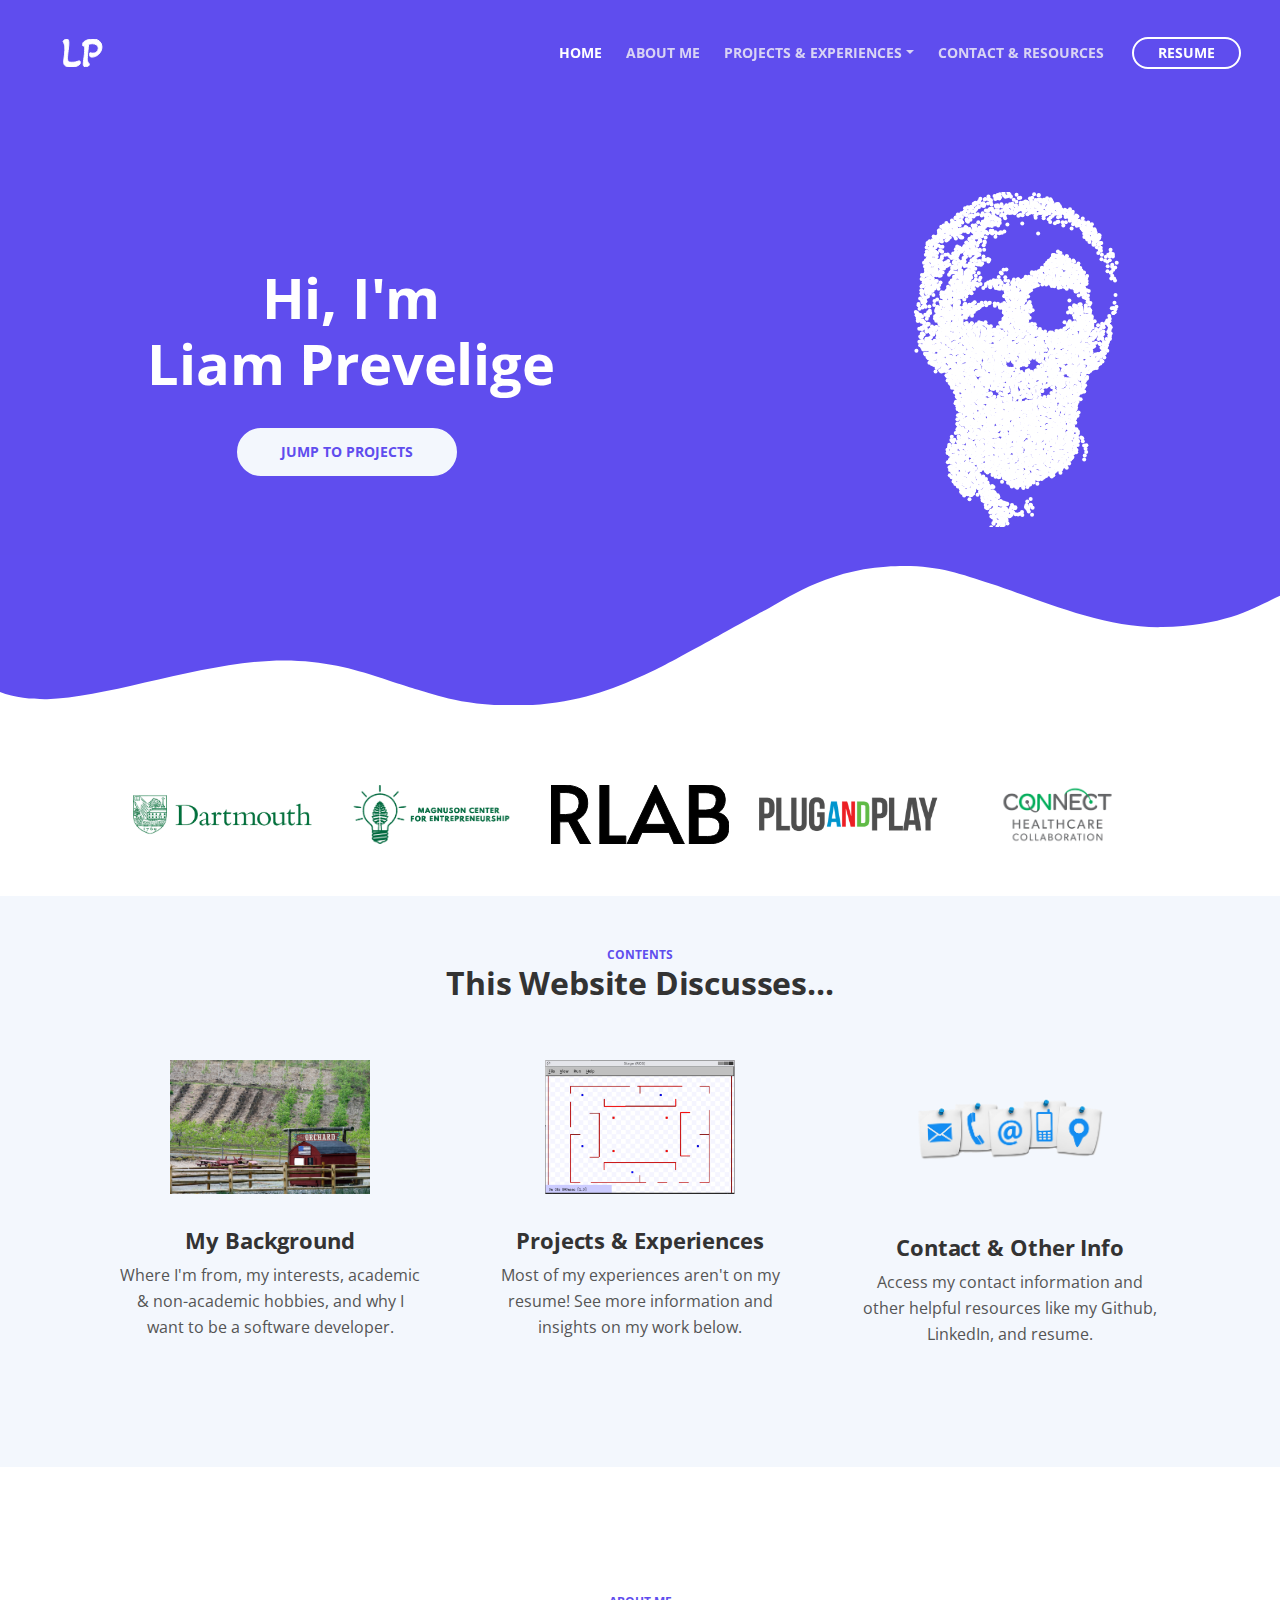
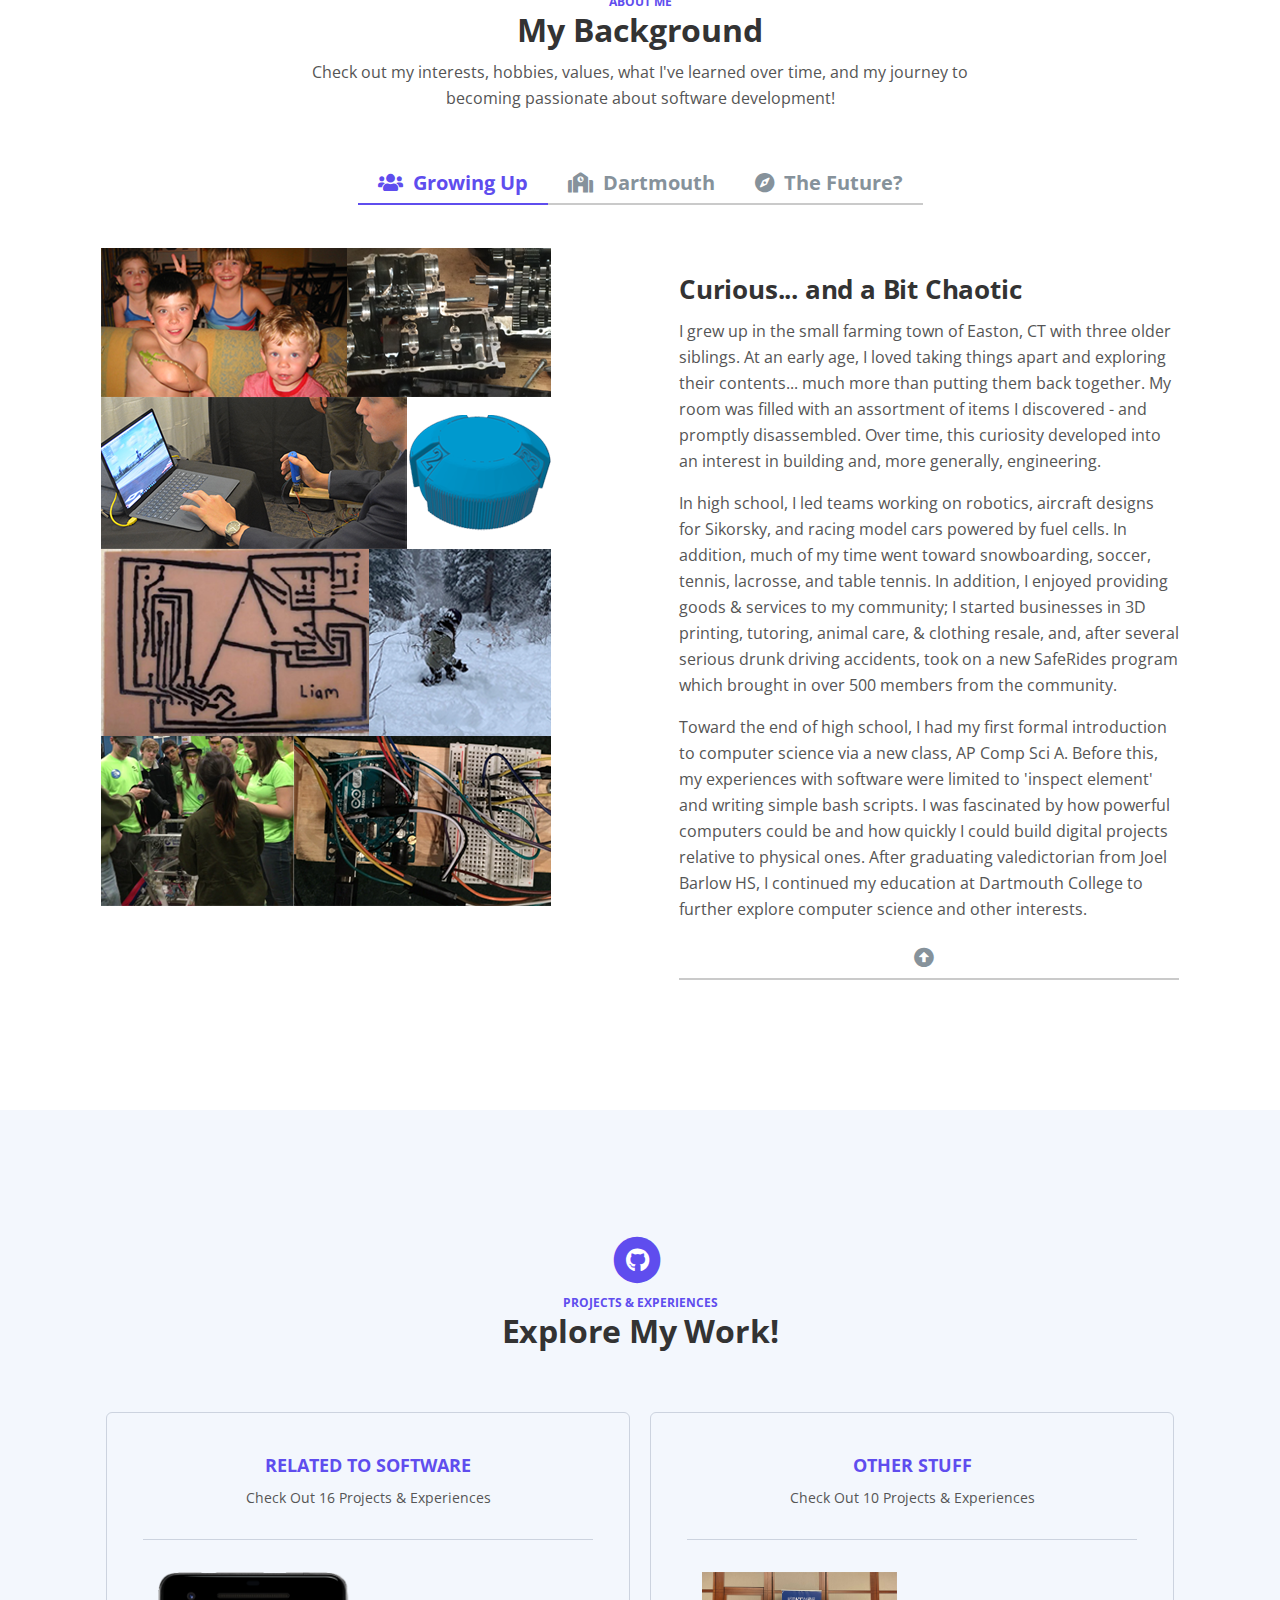
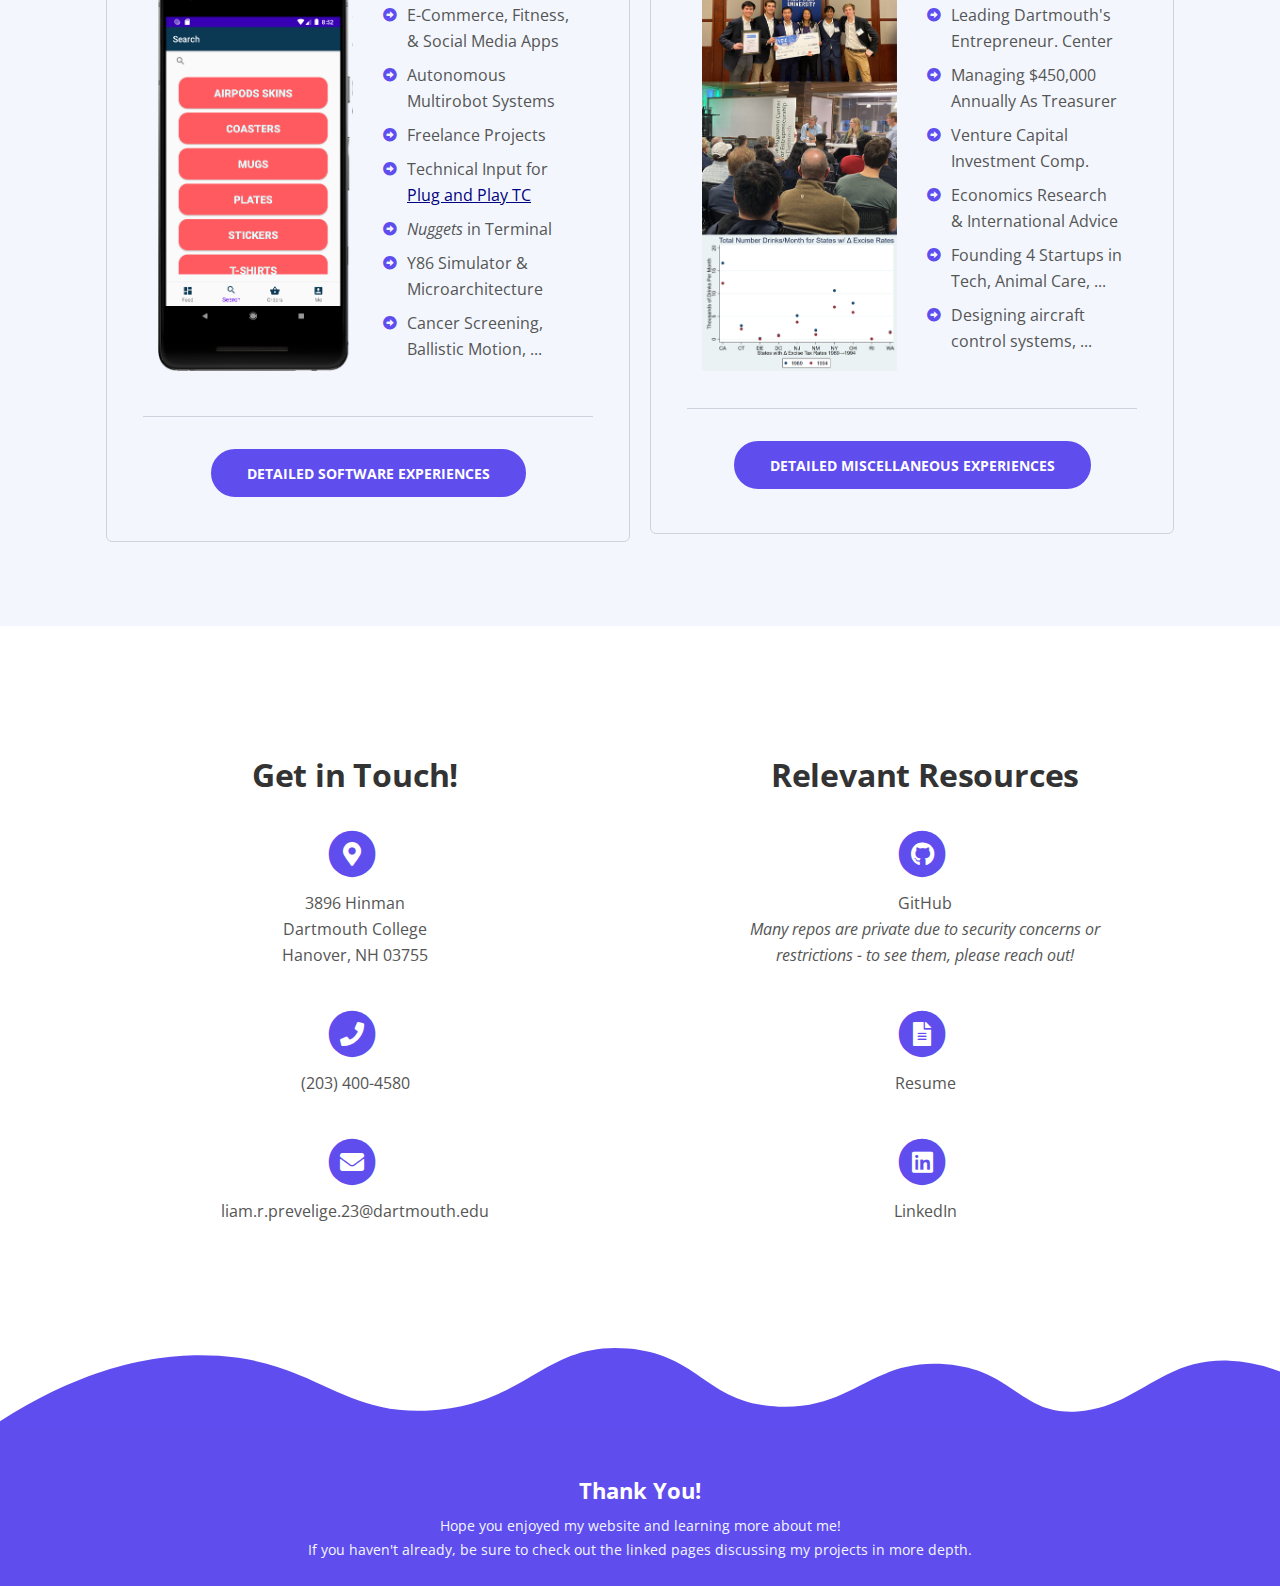
==== index.html @ d33fcc04 "software page updates" ====
<!DOCTYPE html>
<html lang="en">

<head>
    <meta charset="utf-8">
    <meta name="viewport" content="width=device-width, initial-scale=1, shrink-to-fit=no">

    <!-- SEO Meta Tags -->
    <meta name="description" content="Learn about Liam Prevelige's background, projects, and ways to get in touch!">
    <meta name="author" content="Liam Prevelige">

    <!-- OG Meta Tags to improve the way the post looks when you share the page on LinkedIn, Facebook, Google+ -->
    <meta property="og:site_name" content="Liam Prevelige" /> <!-- website name -->
    <meta property="og:site" content="www.liamprevelige.com" /> <!-- website link -->
    <meta property="og:title" content="Liam Prevelige - Personal Website" />
    <!-- title shown in the actual shared post -->
    <meta property="og:description"
        content="Learn about Liam Prevelige's background, projects, and ways to get in touch!" />
    <!-- description shown in the actual shared post -->
    <meta property="og:image" content="https://liam-prevelige.github.io/personal-website/images/headshot.jpg" />
    <!-- image link, make sure it's jpg -->
    <meta property="og:url" content="www.liamprevelige.com" /> <!-- where do you want your post to link to -->
    <meta property="og:type" content="article" />

    <!-- Website Title -->
    <title>Liam Prevelige</title>

    <!-- Styles -->
    <link href="https://fonts.googleapis.com/css?family=Open+Sans:400,400i,700&display=swap&subset=latin-ext"
        rel="stylesheet">
    <link href="css/bootstrap.css" rel="stylesheet">
    <link href="css/fontawesome-all.css" rel="stylesheet">
    <link href="css/swiper.css" rel="stylesheet">
    <link href="css/magnific-popup.css" rel="stylesheet">
    <link href="css/styles.css" rel="stylesheet">

    <!-- Icon  -->
    <link rel="icon" href="images/icon.png">
</head>

<body data-spy="scroll" data-target=".fixed-top">

    <!-- Preloader -->
    <div class="spinner-wrapper">
        <div class="spinner">
            <div class="bounce1"></div>
            <div class="bounce2"></div>
            <div class="bounce3"></div>
        </div>
    </div>
    <!-- end of preloader -->


    <!-- Navigation -->
    <nav class="navbar navbar-expand-lg navbar-dark navbar-custom fixed-top">
        <div class="container">

            <!-- Text Logo - Use this if you don't have a graphic logo -->
            <!-- <a class="navbar-brand logo-text page-scroll" href="index.html">Tivo</a> -->

            <!-- Image Logo -->
            <a class="navbar-brand logo-image" href="index.html"><img src="images/lp-logo.svg" alt="alternative"></a>

            <!-- Mobile Menu Toggle Button -->
            <button class="navbar-toggler" type="button" data-toggle="collapse" data-target="#navbarsExampleDefault"
                aria-controls="navbarsExampleDefault" aria-expanded="false" aria-label="Toggle navigation">
                <span class="navbar-toggler-awesome fas fa-bars"></span>
                <span class="navbar-toggler-awesome fas fa-times"></span>
            </button>
            <!-- end of mobile menu toggle button -->

            <div class="collapse navbar-collapse" id="navbarsExampleDefault">
                <ul class="navbar-nav ml-auto">
                    <li class="nav-item">
                        <a class="nav-link page-scroll" href="#header">HOME <span class="sr-only">(current)</span></a>
                    </li>
                    <li class="nav-item">
                        <a class="nav-link page-scroll" href="#about">ABOUT ME</a>
                    </li>
                    <!-- <li class="nav-item">
                        <a class="nav-link page-scroll" href="#contact">PROJECTS</a>
                    </li> -->

                    <!-- Dropdown Menu -->
                    <li class="nav-item dropdown">
                        <a class="nav-link dropdown-toggle page-scroll" href="#experiences" id="navbarDropdown"
                            role="button" aria-haspopup="true" aria-expanded="false">PROJECTS & EXPERIENCES</a>
                        <div class="dropdown-menu" aria-labelledby="navbarDropdown">
                            <a class="dropdown-item" href="software-work.html"><span
                                    class="item-text">SOFTWARE</span></a>
                            <div class="dropdown-items-divide-hr"></div>
                            <a class="dropdown-item" href="miscellaneous-work.html"><span
                                    class="item-text">MISCELLANEOUS</span></a>
                        </div>
                    </li>
                    <!-- end of dropdown menu -->

                    <li class="nav-item">
                        <a class="nav-link page-scroll" href="#contact">CONTACT & RESOURCES</a>
                    </li>
                </ul>
                <span class="nav-item">
                    <a class="btn-outline-sm" href="files/Prevelige-Liam-Resume-Dec-2021.pdf"
                        download="Prevelige-Liam-Resume">RESUME</a>
                </span>
            </div>
        </div> <!-- end of container -->
    </nav> <!-- end of navbar -->
    <!-- end of navigation -->


    <!-- Header -->
    <header id="header" class="header">
        <div class="header-content">
            <div class="container">
                <div class="row">
                    <div class="col-lg-6 col-xl-6">
                        <div class="text-container">
                            <h1>Hi, I'm <br>Liam Prevelige</h1>
                            <p class="p-large"></p>
                            <a class="btn-solid-lg page-scroll" href="#experiences">JUMP TO PROJECTS</a>
                        </div> <!-- end of text-container -->
                    </div> <!-- end of col -->
                    <div class="col-lg-6 col-xl-6">
                        <div class="image-container">
                            <div class="img-wrapper">
                                <div id="wrapper" class="fade-in">
                                    <div id="particle-image" data-params-src="js/params.json"></div>
                                    <div class="row ml-0 mr-0 align-items-start justify-content-start text-start"
                                        id="header-content"></div>
                                    <div class="col-auto"></div>
                                </div>
                                <!-- <img class="img-fluid" src="/web/assets/img/Logo.png" alt="alternative"> -->
                            </div> <!-- end of img-wrapper -->
                        </div> <!-- end of image-container -->
                    </div> <!-- end of col -->
                </div> <!-- end of row -->
            </div> <!-- end of container -->
        </div> <!-- end of header-content -->
    </header> <!-- end of header -->
    <svg class="header-frame" data-name="Layer 1" xmlns="http://www.w3.org/2000/svg" preserveAspectRatio="none"
        viewBox="0 0 1920 310">
        <defs>
            <style>
                .cls-1 {
                    fill: #5f4def;
                }
            </style>
        </defs>
        <title>header-frame</title>
        <path class="cls-1"
            d="M0,283.054c22.75,12.98,53.1,15.2,70.635,14.808,92.115-2.077,238.3-79.9,354.895-79.938,59.97-.019,106.17,18.059,141.58,34,47.778,21.511,47.778,21.511,90,38.938,28.418,11.731,85.344,26.169,152.992,17.971,68.127-8.255,115.933-34.963,166.492-67.393,37.467-24.032,148.6-112.008,171.753-127.963,27.951-19.26,87.771-81.155,180.71-89.341,72.016-6.343,105.479,12.388,157.434,35.467,69.73,30.976,168.93,92.28,256.514,89.405,100.992-3.315,140.276-41.7,177-64.9V0.24H0V283.054Z" />
    </svg>
    <!-- end of header -->


    <!-- Companies & Organizations -->
    <div class="slider-1">
        <div class="container">

            <div class="row">
                <div class="col-lg-12">

                    <!-- Image Slider -->
                    <div class="slider-container">
                        <div class="swiper-container image-slider">
                            <div class="swiper-wrapper">
                                <div class="swiper-slide">
                                    <img class="img-fluid" src="images/dartmouth-logo.png" alt="alternative">
                                </div>
                                <div class="swiper-slide">
                                    <img class="img-fluid" src="images/edited-magnuson-logo.png" alt="alternative">
                                </div>
                                <div class="swiper-slide">
                                    <img class="img-fluid" src="images/RLAB.svg" alt="alternative">
                                </div>
                                <div class="swiper-slide">
                                    <img class="img-fluid" src="images/plug-and-play.png" alt="alternative">
                                </div>
                                <div class="swiper-slide">
                                    <img class="img-fluid" src="images/connect-healthcare.png" alt="alternative">
                                </div>
                                <div class="swiper-slide">
                                    <img class="img-fluid" src="images/pitch.png" alt="alternative">
                                </div>
                                <div class="swiper-slide">
                                    <img class="img-fluid" src="images/vcic.png" alt="alternative">
                                </div>
                                <div class="swiper-slide">
                                    <img class="img-fluid" src="images/dartmouthden.png" alt="alternative">
                                </div>
                                <div class="swiper-slide">
                                    <img class="img-fluid" src="images/xre.jpg" alt="alternative">
                                </div>
                            </div> <!-- end of swiper-wrapper -->
                        </div> <!-- end of swiper container -->
                    </div> <!-- end of slider-container -->
                    <!-- end of image slider -->

                </div> <!-- end of col -->
            </div> <!-- end of row -->
        </div> <!-- end of container -->

    </div> <!-- end of slider-1 -->
    <!-- end of customers -->


    <!-- Description -->
    <div class="cards-1">
        <div class="container">
            <div class="row">
                <div class="col-lg-12">
                    <div class="above-heading">CONTENTS</div>
                    <h2 class="h2-heading">This Website Discusses...</h2>
                </div> <!-- end of col -->
            </div> <!-- end of row -->
            <div class="row">
                <div class="col-lg-12">

                    <!-- Card -->
                    <div class="card">
                        <div class="card-image">
                            <img class="img-fluid" src="images/easton.jpg" alt="alternative">
                        </div>
                        <div class="card-body">
                            <h4 class="card-title">My Background</h4>
                            <p>Where I'm from, my interests, academic & non-academic hobbies, and why I want to be a
                                software developer.</p>
                        </div>
                    </div>
                    <!-- end of card -->

                    <!-- Card -->
                    <div class="card">
                        <div class="card-image">
                            <img class="img-fluid" src="images/robotics.png" alt="alternative">
                        </div>
                        <div class="card-body">
                            <h4 class="card-title">Projects & Experiences</h4>
                            <p>Most of my experiences aren't on my resume! See more information and insights on my work below.
                            </p>
                        </div>
                    </div>
                    <!-- end of card -->

                    <!-- Card -->
                    <div class="card">
                        <div class="card-image">
                            <img class="img-fluid" src="images/contact.png" alt="alternative">
                        </div>
                        <div class="card-body">
                            <h4 class="card-title">Contact & Other Info</h4>
                            <p>Access my contact information and other helpful resources like my Github, LinkedIn, and
                                resume.</p>
                        </div>
                    </div>
                    <!-- end of card -->

                </div> <!-- end of col -->
            </div> <!-- end of row -->
        </div> <!-- end of container -->
    </div> <!-- end of cards-1 -->
    <!-- end of description -->


    <!-- about -->
    <div id="about" class="tabs">
        <div class="container">
            <div class="row">
                <div class="col-lg-12">
                    <div class="above-heading">ABOUT ME</div>
                    <h2 class="h2-heading">My Background</h2>
                    <p class="p-heading">Check out my interests, hobbies, values, what I've learned over time, and my
                        journey to becoming passionate about software development!</p>
                </div> <!-- end of col -->
            </div> <!-- end of row -->
            <div class="row">
                <div class="col-lg-12">
                    <!-- Tabs Links -->
                    <ul class="nav nav-tabs" id="argoTabs" role="tablist">
                        <li class="nav-item">
                            <a class="nav-link active" id="nav-tab-1" data-toggle="tab" href="#tab-1" role="tab"
                                aria-controls="tab-1" aria-selected="true"><i class="fas fa-users"></i>Growing Up</a>
                        </li>
                        <li class="nav-item">
                            <a class="nav-link" id="nav-tab-2" data-toggle="tab" href="#tab-2" role="tab"
                                aria-controls="tab-2" aria-selected="false"><i class="fas fa-school"></i>Dartmouth</a>
                        </li>
                        <li class="nav-item">
                            <a class="nav-link" id="nav-tab-3" data-toggle="tab" href="#tab-3" role="tab"
                                aria-controls="tab-3" aria-selected="false"><i class="fas fa-compass"></i>The
                                Future?</a>
                        </li>
                    </ul>
                    <!-- end of tabs links -->

                    <!-- Tabs Content -->
                    <div class="tab-content" id="argoTabsContent">

                        <!-- Tab -->
                        <div class="tab-pane fade show active" id="tab-1" role="tabpanel" aria-labelledby="tab-1">
                            <div class="row">
                                <div class="col-lg-6">
                                    <div class="image-container">
                                        <img class="img-fluid" src="images/growing-up.png" alt="alternative">
                                    </div> <!-- end of image-container -->
                                </div> <!-- end of col -->
                                <div class="col-lg-6">
                                    <div class="text-container">
                                        <h3>Curious... and a Bit Chaotic</h3>
                                        <p>I grew up in the small farming town of Easton, CT with three older siblings.
                                            At an early age, I loved taking things apart and exploring their contents... much more than
                                            putting them back together. My room was filled with an assortment of items I discovered - and
                                            promptly disassembled. Over time, this curiosity developed into an interest in
                                            building and, more generally, engineering.
                                        </p>
                                        <p>
                                            In high school, I led teams working on robotics, aircraft designs for Sikorsky, and
                                            racing model cars powered by fuel cells. In addition, much of my time went toward snowboarding, soccer, tennis, lacrosse, and table tennis. 
                                            In addition, I enjoyed providing goods & services to my community; 
                                            I started businesses in 3D printing, tutoring, animal care, & clothing resale, and, after several serious drunk driving accidents,
                                            took on a new SafeRides program which brought in over 500 members from the community.  
                                        </p>
                                        <p>
                                            Toward the end of high school, I had my first formal introduction to computer science
                                            via a new class, AP Comp Sci A. Before this, my experiences with software were
                                            limited to 'inspect element' and writing simple bash scripts. I was fascinated by how powerful computers
                                            could be and how quickly I could build digital projects relative to physical ones. After graduating
                                            valedictorian from Joel Barlow HS, I continued my education at Dartmouth College
                                            to further explore computer science and other interests.
                                        </p>
                                        <a class="nav-link page-scroll" href="#about">
                                            <i class="fas fa-arrow-alt-circle-up"></i>
                                        </a>
                                    </div> <!-- end of text-container -->
                                </div> <!-- end of col -->
                            </div> <!-- end of row -->
                        </div> <!-- end of tab-pane -->
                        <!-- end of tab -->
                        
                        <!-- Tab -->
                        <div class="tab-pane fade" id="tab-2" role="tabpanel" aria-labelledby="tab-2">
                            <div class="row">
                                <div class="col-lg-6">
                                    <div class="image-container">
                                        <img class="img-fluid" src="images/dartmouth.png" alt="alternative">
                                    </div> <!-- end of image-container -->
                                </div> <!-- end of col -->
                                <div class="col-lg-6">
                                    <div class="text-container">
                                        <h3>Tech, Entrepreneurship, & Cool People</h3>
                                        <p>
                                            Following high school, I decided to continue exploring my interests in
                                            the intersection of software and business with a double major 
                                            in computer science and economics at Dartmouth College. Now, in December of 2021, 
                                            I'm a junior at Dartmouth graduating in 2023. I have completed my 
                                            graduation requirements for both majors by overloading on courses, with the exception of the senior 
                                            culminating experiences, but continue to explore these studies by taking additional
                                            courses I find interesting.
                                        </p>
                                        <p>
                                            Early on in my Dartmouth career, I got involved in a number of clubs and organizations that
                                            helped to formalize knowledge in areas I was passionate about while growing up. Now, I serve 
                                            as the chair of the student leadership board for the Magnuson Center for Entrepreneurship - 
                                            Dartmouth's hub of entrepreneurial programming. I also conduct research on multirobot systems, 
                                            provide investment advice for the world's largest startup accelerator by applying knowledge 
                                            from my studies, complete freelance work through a small business with friends, and work with 
                                            a number of other clubs, organizations, and personal projects on the side. To see more detailed 
                                            information about my work, check out the 'Projects & Experiences' section below!
                                        </p>
                                        <p>
                                            I'm very thankful for the opportunities I've received to meet incredible, passionate people in 
                                            software development and other industries - including the president of Y-Combinator, the CEO of 
                                            Nike, leaders in startups and big tech alike, and my talented peers. My excitement for software 
                                            development has grown exponentially over time and I hope to expand on this passion in the future 
                                            in a company that cares about its customers, technology, and creating a challenging, collaborative, 
                                            and rewarding environment for its employees.
                                        </p>
                                        <a class="nav-link page-scroll" href="#about">
                                            <i class="fas fa-arrow-alt-circle-up"></i>
                                        </a>
                                    </div> <!-- end of text-container -->
                                </div> <!-- end of col -->
                            </div> <!-- end of row -->
                        </div> <!-- end of tab-pane -->
                        <!-- end of tab -->

                        <!-- Tab -->
                        <div class="tab-pane fade" id="tab-3" role="tabpanel" aria-labelledby="tab-3">
                            <div class="row">
                                <div class="col-lg-6">
                                    <div class="image-container">
                                        <img class="img-fluid" src="images/loading-future.gif" alt="alternative">
                                    </div> <!-- end of image-container -->
                                </div> <!-- end of col -->
                                <div class="col-lg-6">
                                    <div class="text-container">
                                        <h3>Goals & Promises</h3>
                                        <p>
                                            One thing that has become clear over time is that any specific predictions 
                                            for the future will probably be wrong. Instead, I'll focus more generally on 
                                            what I want in the years ahead.
                                        </p>
                                        <p>
                                            For starters, I want to be a software developer so I can continue creating and 
                                            exploring my interests in the digital world. I want to work for a company 
                                            where I can impact the lives of many people - whether that be fellow employees 
                                            or the end consumer. I want to work at a company where the people around me 
                                            are passionate about what they do and drive me to be a better version of myself.
                                            I want to be rewarded for hard work and quality output. Finally, I want to be 
                                            somewhere that makes me curious, feel challenged, and allows me to explore my interests
                                            both inside and outside of work.
                                        </p>
                                        <p>
                                            Of course, this is a lot to ask for and there are promises I should keep on my end. 
                                            I'd like my future self to prioritize being adaptable, perseverant, focused, and a 
                                            team player. I enjoy being a leader and I work well under pressure, so I promise to step 
                                            up and take a leadership role at the right opportunities. Finally, I promise to try and bring a 
                                            new perspective to familiar environments while looking for ways to better myself inside and 
                                            outside of work. 
                                        </p>
                                        <a class="nav-link page-scroll" href="#about">
                                            <i class="fas fa-arrow-alt-circle-up"></i>
                                        </a>
                                    </div> <!-- end of text-container -->
                                </div> <!-- end of col -->
                            </div> <!-- end of row -->
                        </div> <!-- end of tab-pane -->
                        <!-- end of tab -->

                    </div> <!-- end of tab content -->
                    <!-- end of tabs content -->

                </div> <!-- end of col -->
            </div> <!-- end of row -->
        </div> <!-- end of container -->
        
    </div> <!-- end of tabs -->
    <!-- end of about -->
    

    <!-- Experiences -->
    <div id="experiences" class="cards-2">
        <div class="container">
            <div class="row">
                <div class="col-lg-12">
                    <div class="form">
                        <div class="container">
                            <div class="row">
                                <div class="col-lg-12">
                                    <div class="icon-container">
                                        <span class="fa-stack">
                                            <a href="https://github.com/liam-prevelige">
                                                <i class="fas fa-circle fa-stack-2x"></i>
                                                <i class="fab fa-github fa-stack-1x"></i>
                                            </a>
                                        </span>
                                    </div>
                                </div>
                            </div>
                        </div>
                    </div>
                    <div class="above-heading">PROJECTS & EXPERIENCES</div>
                    <h2 class="h2-heading">Explore My Work!</h2>

                </div> <!-- end of col -->
            </div> <!-- end of row -->
            <div class="row">
                <div class="col-lg-12">

                    <!-- Card-->
                    <div class="card">
                        <div class="card-body">
                            <div class="card-title">RELATED TO SOFTWARE</div>
                            <div class="frequency">Check Out 16 Projects & Experiences</div>
                            <div class="divider"></div>

                            <div class="container">
                                <div class="row">
                                    <div class="col-lg-6">
                                        <div class="image-container">
                                            <img class="img-fluid" src="images/presell-search.png" alt="alternative">
                                        </div> <!-- end of image-container -->
                                    </div> <!-- end of col -->
                                    <div class="col-lg-6">
                                        <!-- Listed software projects -->
                                        <ul class="list-unstyled li-space-lg">
                                            <li class="media">
                                                <i class="fas fa-arrow-alt-circle-right"></i>
                                                <div class="media-body">E-Commerce, Fitness, & Social Media Apps</div>
                                            </li>
                                            <li class="media">
                                                <i class="fas fa-arrow-alt-circle-right"></i>
                                                <div class="media-body">Autonomous Multirobot Systems</div>
                                            </li>
                                            <li class="media">
                                                <i class="fas fa-arrow-alt-circle-right"></i>
                                                <div class="media-body">Freelance Projects</div>
                                            </li>
                                            <li class="media">
                                                <i class="fas fa-arrow-alt-circle-right"></i>
                                                <div class="media-body">Technical Input for <a
                                                        href="https://www.plugandplaytechcenter.com/"
                                                        style="color:navy">Plug and Play TC</a></div>
                                            </li>
                                            <li class="media">
                                                <i class="fas fa-arrow-alt-circle-right"></i>
                                                <div class="media-body"><i>Nuggets</i> in Terminal</div>
                                            </li>
                                            <li class="media">
                                                <i class="fas fa-arrow-alt-circle-right"></i>
                                                <div class="media-body">Y86 Simulator & Microarchitecture</div>
                                            </li>
                                            <li class="media">
                                                <i class="fas fa-arrow-alt-circle-right"></i>
                                                <div class="media-body">Cancer Screening, Ballistic Motion, ...</div>
                                            </li>
                                        </ul>
                                    </div> <!-- end of col -->
                                </div> <!-- end of row -->
                            </div> <!-- end of container -->
                            <div class="divider"></div>
                            <div class="button-wrapper" >
                                <a class="btn-solid-reg page-scroll" href="software-work.html">DETAILED SOFTWARE EXPERIENCES</a>
                            </div>
                        </div>
                    </div> <!-- end of card -->
                    <!-- end of card -->

                    <!-- Card-->
                    <div class="card">
                        <div class="card-body">
                            <div class="card-title">OTHER STUFF</div>
                            <div class="frequency">Check Out 10 Projects & Experiences</div>
                            <div class="divider"></div>

                            <div class="container">
                                <div class="row">
                                    <div class="col-lg-6">
                                        <div class="image-container">
                                            <img class="img-fluid" src="images/miscellaneous-overview-image.png"
                                                alt="alternative">
                                        </div> <!-- end of image-container -->
                                    </div> <!-- end of col -->
                                    <div class="col-lg-6">
                                        <!-- Listed miscellaneous projects -->
                                        <ul class="list-unstyled li-space-lg">
                                            <li class="media">
                                                <i class="fas fa-arrow-alt-circle-right"></i>
                                                <div class="media-body">Leading Dartmouth's Entrepreneur. Center</div>
                                            </li>
                                            <li class="media">
                                                <i class="fas fa-arrow-alt-circle-right"></i>
                                                <div class="media-body">Managing $450,000 Annually As Treasurer</div>
                                            </li>
                                            <li class="media">
                                                <i class="fas fa-arrow-alt-circle-right"></i>
                                                <div class="media-body">Venture Capital Investment Comp.</div>
                                            </li>
                                            <li class="media">
                                                <i class="fas fa-arrow-alt-circle-right"></i>
                                                <div class="media-body">Economics Research & International Advice</div>
                                            </li>
                                            <li class="media">
                                                <i class="fas fa-arrow-alt-circle-right"></i>
                                                <div class="media-body">Founding 4 Startups in Tech, Animal Care, ...
                                                </div>
                                            </li>
                                            <li class="media">
                                                <i class="fas fa-arrow-alt-circle-right"></i>
                                                <div class="media-body">Designing aircraft control systems, ...</div>
                                            </li>
                                        </ul>
                                    </div> <!-- end of col -->
                                </div> <!-- end of row -->
                            </div> <!-- end of container-->
                            <div class="divider"></div>

                            <div class="button-wrapper">
                                <a class="btn-solid-reg page-scroll" href="miscellaneous-work.html">DETAILED
                                    MISCELLANEOUS EXPERIENCES</a>
                            </div>
                        </div>
                    </div> <!-- end of card -->
                    <!-- end of card -->
                </div> <!-- end of col -->
            </div> <!-- end of row -->
        </div> <!-- end of container -->
    </div> <!-- end of cards-2 -->
    <!-- end of experiences -->


    <!-- contact -->
    <div id="contact" class="basic-2">
        <div class="container">
            <div class="row">
                <div class="col-lg-6">
                    <div class="text-container">
                        <h2>Get in Touch!</h2>
                    </div>
                    &nbsp;
                    <div class="form">
                        <div class="icon-container">
                            <span class="fa-stack">
                                <a
                                    href="https://www.google.com/maps/place/Dartmouth+College/@43.7044406,-72.2908444,17z/data=!3m1!4b1!4m5!3m4!1s0x4cb4c9dd4f758911:0xbdb8574c4db908cc!8m2!3d43.7044406!4d-72.2886935">
                                    <i class="fas fa-circle fa-stack-2x"></i>
                                    <i class="fas fa-map-marker-alt fa-stack-1x"></i>
                                </a>
                            </span>
                        </div>
                    </div>
                    <div class="text-container">
                        <p>3896 Hinman<br>Dartmouth College<br>Hanover, NH 03755</p>
                    </div>
                    &nbsp;
                    <div class="form">
                        <div class="icon-container">
                            <span class="fa-stack">
                                <a onclick="copyPhoneNumber()">
                                    <i class="fas fa-circle fa-stack-2x"></i>
                                    <i class="fas fa-phone fa-stack-1x"></i>
                                </a>
                            </span>
                        </div>
                    </div>
                    <p id="phoneNumber">(203) 400-4580</p>
                    &nbsp;
                    <div class="form">
                        <div class="icon-container">
                            <span class="fa-stack">
                                <a onclick="copyEmailAddress()">
                                    <i class="fas fa-circle fa-stack-2x"></i>
                                    <i class="fas fa-envelope fa-stack-1x"></i>
                                </a>
                            </span>
                        </div>
                    </div>
                    <div class="text-container">
                        <p id="emailAddress">liam.r.prevelige.23@dartmouth.edu</p>
                    </div>
                </div> <!-- end of col -->

                <div class="col-lg-6">
                    <div class="text-container">
                        <h2>Relevant Resources</h2>
                    </div>
                    &nbsp;
                    <div class="form">
                        <div class="icon-container">
                            <span class="fa-stack">
                                <a href="https://github.com/liam-prevelige">
                                    <i class="fas fa-circle fa-stack-2x"></i>
                                    <i class="fab fa-github fa-stack-1x"></i>
                                </a>
                            </span>
                        </div>
                    </div>
                    <p>GitHub<br><i>Many repos are private due to security concerns or restrictions - to see them,
                            please reach out!</i></p>
                    &nbsp;
                    <div class="form">
                        <div class="icon-container">
                            <span class="fa-stack">
                                <a href="files/Prevelige-Liam-Resume-Dec-2021.pdf" download="Prevelige-Liam-Resume">
                                    <i class="fas fa-circle fa-stack-2x"></i>
                                    <i class="fas fa-file-alt fa-stack-1x"></i>
                                </a>
                            </span>
                        </div>
                    </div>
                    <div class="text-container">
                        <p>Resume</p>
                    </div>
                    &nbsp;
                    <div class="form">
                        <div class="icon-container">
                            <span class="fa-stack">
                                <a href="https://www.linkedin.com/in/liam-prevelige/">
                                    <i class="fas fa-circle fa-stack-2x"></i>
                                    <i class="fab fa-linkedin fa-stack-1x"></i>
                                </a>
                            </span>
                        </div>
                    </div>
                    <div class="text-container">
                        <p>LinkedIn</p>
                    </div>

                </div> <!-- end of col -->

            </div> <!-- end of row -->
        </div> <!-- end of container -->
    </div> <!-- end of basic-1 -->
    <!-- end of contact -->



    <!-- Footer -->
    <svg class="footer-frame" data-name="Layer 2" xmlns="http://www.w3.org/2000/svg" preserveAspectRatio="none"
        viewBox="0 0 1920 79">
        <defs>
            <style>
                .cls-2 {
                    fill: #5f4def;
                }
            </style>
        </defs>
        <title>footer-frame</title>
        <path class="cls-2"
            d="M0,72.427C143,12.138,255.5,4.577,328.644,7.943c147.721,6.8,183.881,60.242,320.83,53.737,143-6.793,167.826-68.128,293-60.9,109.095,6.3,115.68,54.364,225.251,57.319,113.58,3.064,138.8-47.711,251.189-41.8,104.012,5.474,109.713,50.4,197.369,46.572,89.549-3.91,124.375-52.563,227.622-50.155A338.646,338.646,0,0,1,1920,23.467V79.75H0V72.427Z"
            transform="translate(0 -0.188)" />
    </svg>
    <div class="footer">
        <div class="col-lg-12">
            <h4>Thank You!</h4>
            <p class="p-small">Hope you enjoyed my website and learning more about me!<br>If you haven't already, be
                sure to check out the linked pages discussing my projects in more depth.</p>
        </div>

    </div> <!-- end of footer -->

    <!-- Scripts -->
    <script src="js/jquery.min.js"></script> <!-- jQuery for Bootstrap's JavaScript plugins -->
    <script src="js/popper.min.js"></script> <!-- Popper tooltip library for Bootstrap -->
    <script src="js/bootstrap.min.js"></script> <!-- Bootstrap framework -->
    <script src="js/jquery.easing.min.js"></script> <!-- jQuery Easing for smooth scrolling between anchors -->
    <script src="js/swiper.min.js"></script> <!-- Swiper for image and text sliders -->
    <script src="js/jquery.magnific-popup.js"></script> <!-- Magnific Popup for lightboxes -->
    <script src="js/validator.min.js"></script> <!-- Validator.js - Bootstrap plugin that validates forms -->
    <script src="js/scripts.js"></script> <!-- Custom scripts -->
    <script type="text/javascript" src="js/particle-image.min.js" defer></script>
</body>

</html>
---- css/styles.css ----
/* Template: Tivo - SaaS App HTML Landing Page Template
   Author: Inovatik
   Created: Sep 2019
   Description: Master CSS file
*/

/*****************************************
Table Of Contents:

01. General Styles
02. Preloader
03. Navigation
04. Header
05. Customers
06. Description
07. about
08. about Lightboxes
09. contact
10. Video
11. experiences
12. Testimonials
13. Newsletter
14. Footer
15. Copyright
16. Back To Top Button
17. Extra Pages
18. Sign Up and Log In Pages
19. Media Queries
******************************************/

/*****************************************
Colors:
- Backgrounds, buttons, bullets, icons - blue #5f4dee
- Backgrounds, light button, light body text - light gray #f3f7fd
- Headings text - black #333
- Body text - dark gray #555
******************************************/


/******************************/
/*     01. General Styles     */
/******************************/
body,
html {
    width: 100%;
	height: 100%;
}

body, p {
	color: #555; 
	font: 400 1rem/1.625rem "Open Sans", sans-serif;;
}

.p-large {
	font: 400 1.125rem/1.75rem "Open Sans", sans-serif;
}

.p-small {
	font: 400 0.875rem/1.5rem "Open Sans", sans-serif;
}

h1 {
	color: #333;
	font: 700 2.5rem/3.125rem "Open Sans", sans-serif;
	letter-spacing: -0.2px;
}

h2 {
	color: #333;
	font: 700 2rem/2.625rem "Open Sans", sans-serif;
	letter-spacing: -0.2px;
}

h3 {
	color: #333;
	font: 700 1.625rem/2.125rem "Open Sans", sans-serif;
	letter-spacing: -0.2px;
}

h4 {
	color: #333;
	font: 700 1.375rem/1.75rem "Open Sans", sans-serif;
	letter-spacing: -0.1px;
}

h5 {
	color: #333;
	font: 700 1.125rem/1.5rem "Open Sans", sans-serif;
	letter-spacing: -0.1px;
}

h6 {
	color: #333;
	font: 700 1rem/1.375rem "Open Sans", sans-serif;
	letter-spacing: -0.1px;
}

.above-heading {
	color: #5f4dee;
	font: 700 0.75rem/0.875rem "Open Sans", sans-serif;
	text-align: center;
}

.p-heading {
	margin-bottom: 3.25rem;
}

.testimonial-text {
	font: italic 400 1rem/1.625rem "Open Sans", sans-serif;
}

.testimonial-author {
	font: 700 1rem/1.625rem "Open Sans", sans-serif;
	letter-spacing: -0.1px;
}

.li-space-lg li {
	margin-bottom: 0.375rem;
}

.indent {
	padding-left: 1.25rem;
}

a {
	color: #555;
	text-decoration: underline;
}

a:hover {
	color: #555;
	text-decoration: underline;
}

a.white {
	color: #fff;
}

.decorative-line {
	display: block;
	width: 5rem;
	height: 0.5rem;
	margin-right: auto;
	margin-left: auto;
}

.blue {
	color: #5f4dee;
}

.btn-solid-reg {
	display: inline-block;
	padding: .8rem 2.125rem .8rem 2.125rem;
	border: 0.125rem solid #5f4dee;
	border-radius: 2rem;
	background-color: #5f4dee;
	color: #fff;
	font: 700 0.875rem "Open Sans", sans-serif;
	text-decoration: none;
	transition: all 0.2s;
}

.btn-solid-reg:hover {
	background-color: transparent;
	color: #5f4dee;
	text-decoration: none;
}

.btn-solid-lg {
	display: inline-block;
	padding: 1.375rem 2.625rem 1.375rem 2.625rem;
	border: 0.125rem solid #5f4dee;
	border-radius: 2rem;
	background-color: #5f4dee;
	color: #fff;
	font: 700 0.875rem/0 "Open Sans", sans-serif;
	text-decoration: none;
	transition: all 0.2s;
}

.btn-solid-lg:hover {
	background-color: transparent;
	color: #5f4dee;
	text-decoration: none;
}

.btn-outline-reg {
	display: inline-block;
	padding: 1.1875rem 2.125rem 1.1875rem 2.125rem;
	border: 0.125rem solid #5f4dee;
	border-radius: 2rem;
	background-color: transparent;
	color: #5f4dee;
	font: 700 0.875rem/0 "Open Sans", sans-serif;
	text-decoration: none;
	transition: all 0.2s;
}

.btn-outline-reg:hover {
	background-color: #5f4dee;
	color: #fff;
	text-decoration: none;
}

.btn-outline-lg {
	display: inline-block;
	padding: 1.375rem 2.625rem 1.375rem 2.625rem;
	border: 0.125rem solid #5f4dee;
	border-radius: 2rem;
	background-color: transparent;
	color: #5f4dee;
	font: 700 0.875rem/0 "Open Sans", sans-serif;
	text-decoration: none;
	transition: all 0.2s;
}

.btn-outline-lg:hover {
	background-color: #5f4dee;
	color: #fff;
	text-decoration: none;
}

.btn-outline-sm {
	display: inline-block;
	padding: 0.875rem 1.5rem 0.875rem 1.5rem;
	border: 0.125rem solid #5f4dee;
	border-radius: 2rem;
	background-color: transparent;
	color: #5f4dee;
	font: 700 0.875rem/0 "Open Sans", sans-serif;
	text-decoration: none;
	transition: all 0.2s;
}

.btn-outline-sm:hover {
	background-color: #5f4dee;
	color: #fff;
	text-decoration: none;
}

.form-group {
	position: relative;
	margin-bottom: 1.25rem;
}

.form-group.has-error.has-danger {
	margin-bottom: 0.625rem;
}

.form-group.has-error.has-danger .help-block.with-errors ul {
	margin-top: 0.375rem;
}

.label-control {
	position: absolute;
	top: 0.87rem;
	left: 1.25rem;
	color: #555;
	opacity: 1;
	font: 400 0.875rem/1.375rem "Open Sans", sans-serif;
	cursor: text;
	transition: all 0.2s ease;
}

/* IE10+ hack to solve lower label text position compared to the rest of the browsers */
@media screen and (-ms-high-contrast: active), screen and (-ms-high-contrast: none) {  
	.label-control {
		top: 0.9375rem;
	}
}

.form-control-input:focus + .label-control,
.form-control-input.notEmpty + .label-control,
.form-control-textarea:focus + .label-control,
.form-control-textarea.notEmpty + .label-control {
	top: 0.125rem;
	opacity: 1;
	font-size: 0.75rem;
	font-weight: 700;
}

.form-control-input,
.form-control-select {
	display: block; /* needed for proper display of the label in Firefox, IE, Edge */
	width: 100%;
	padding-top: 1.0625rem;
	padding-bottom: 0.0625rem;
	padding-left: 1.25rem;
	border: 1px solid #c4d8dc;
	border-radius: 0.25rem;
	background-color: #fff;
	color: #555;
	font: 400 0.875rem/1.875rem "Open Sans", sans-serif;
	transition: all 0.2s;
	-webkit-appearance: none; /* removes inner shadow on form inputs on ios safari */
}

.form-control-select {
	padding-top: 0.5rem;
	padding-bottom: 0.5rem;
	height: 3rem;
}

/* IE10+ hack to solve lower label text position compared to the rest of the browsers */
@media screen and (-ms-high-contrast: active), screen and (-ms-high-contrast: none) {  
	.form-control-input {
		padding-top: 1.25rem;
		padding-bottom: 0.75rem;
		line-height: 1.75rem;
	}

	.form-control-select {
		padding-top: 0.875rem;
		padding-bottom: 0.75rem;
		height: 3.125rem;
		line-height: 2.125rem;
	}
}

select {
    /* you should keep these first rules in place to maintain cross-browser behavior */
    -webkit-appearance: none;
	-moz-appearance: none;
	-ms-appearance: none;
    -o-appearance: none;
    appearance: none;
    background-image: url('../images/down-arrow.png');
    background-position: 96% 50%;
    background-repeat: no-repeat;
    outline: none;
}

select::-ms-expand {
    display: none; /* removes the ugly default down arrow on select form field in IE11 */
}

.form-control-textarea {
	display: block; /* used to eliminate a bottom gap difference between Chrome and IE/FF */
	width: 100%;
	height: 8rem; /* used instead of html rows to normalize height between Chrome and IE/FF */
	padding-top: 1.25rem;
	padding-left: 1.3125rem;
	border: 1px solid #c4d8dc;
	border-radius: 0.25rem;
	background-color: #fff;
	color: #555;
	font: 400 0.875rem/1.75rem "Open Sans", sans-serif;
	transition: all 0.2s;
}

.form-control-input:focus,
.form-control-select:focus,
.form-control-textarea:focus {
	border: 1px solid #a1a1a1;
	outline: none; /* Removes blue border on focus */
}

.form-control-input:hover,
.form-control-select:hover,
.form-control-textarea:hover {
	border: 1px solid #a1a1a1;
}

.checkbox {
	font: 400 0.75rem/1.25rem "Open Sans", sans-serif;
}

input[type='checkbox'] {
	vertical-align: -15%;
	margin-right: 0.375rem;
}

/* IE10+ hack to raise checkbox field position compared to the rest of the browsers */
@media screen and (-ms-high-contrast: active), screen and (-ms-high-contrast: none) {  
	input[type='checkbox'] {
		vertical-align: -9%;
	}
}

.form-control-submit-button {
	display: inline-block;
	width: 100%;
	height: 3.125rem;
	border: 1px solid #5f4dee;
	border-radius: 1.5rem;
	background-color: #5f4dee;
	color: #fff;
	font: 700 0.875rem/0 "Open Sans", sans-serif;
	cursor: pointer;
	transition: all 0.2s;
}

.form-control-submit-button:hover {
	background-color: transparent;
	color: #5f4dee;
}

/* Form Success And Error Message Formatting */
#smsgSubmit.h3.text-center.tada.animated,
#lmsgSubmit.h3.text-center.tada.animated,
#nmsgSubmit.h3.text-center.tada.animated,
#pmsgSubmit.h3.text-center.tada.animated,
#smsgSubmit.h3.text-center,
#lmsgSubmit.h3.text-center,
#nmsgSubmit.h3.text-center,
#pmsgSubmit.h3.text-center {
	display: block;
	margin-bottom: 0;
	color: #555;
	font-size: 1.125rem;
	line-height: 1rem;
}

.help-block.with-errors .list-unstyled {
	color: #555;
	font-size: 0.75rem;
	line-height: 1.125rem;
	text-align: left;
}

.help-block.with-errors ul {
	margin-bottom: 0;
}
/* end of form success and error message formatting */

/* Form Success And Error Message Animation - Animate.css */
@-webkit-keyframes tada {
	from {
		-webkit-transform: scale3d(1, 1, 1);
		-ms-transform: scale3d(1, 1, 1);
		transform: scale3d(1, 1, 1);
	}
	10%, 20% {
		-webkit-transform: scale3d(.9, .9, .9) rotate3d(0, 0, 1, -3deg);
		-ms-transform: scale3d(.9, .9, .9) rotate3d(0, 0, 1, -3deg);
		transform: scale3d(.9, .9, .9) rotate3d(0, 0, 1, -3deg);
	}
	30%, 50%, 70%, 90% {
		-webkit-transform: scale3d(1.1, 1.1, 1.1) rotate3d(0, 0, 1, 3deg);
		-ms-transform: scale3d(1.1, 1.1, 1.1) rotate3d(0, 0, 1, 3deg);
		transform: scale3d(1.1, 1.1, 1.1) rotate3d(0, 0, 1, 3deg);
	}
	40%, 60%, 80% {
		-webkit-transform: scale3d(1.1, 1.1, 1.1) rotate3d(0, 0, 1, -3deg);
		-ms-transform: scale3d(1.1, 1.1, 1.1) rotate3d(0, 0, 1, -3deg);
		transform: scale3d(1.1, 1.1, 1.1) rotate3d(0, 0, 1, -3deg);
	}
	to {
		-webkit-transform: scale3d(1, 1, 1);
		-ms-transform: scale3d(1, 1, 1);
		transform: scale3d(1, 1, 1);
	}
}

@keyframes tada {
	from {
		-webkit-transform: scale3d(1, 1, 1);
		-ms-transform: scale3d(1, 1, 1);
		transform: scale3d(1, 1, 1);
	}
	10%, 20% {
		-webkit-transform: scale3d(.9, .9, .9) rotate3d(0, 0, 1, -3deg);
		-ms-transform: scale3d(.9, .9, .9) rotate3d(0, 0, 1, -3deg);
		transform: scale3d(.9, .9, .9) rotate3d(0, 0, 1, -3deg);
	}
	30%, 50%, 70%, 90% {
		-webkit-transform: scale3d(1.1, 1.1, 1.1) rotate3d(0, 0, 1, 3deg);
		-ms-transform: scale3d(1.1, 1.1, 1.1) rotate3d(0, 0, 1, 3deg);
		transform: scale3d(1.1, 1.1, 1.1) rotate3d(0, 0, 1, 3deg);
	}
	40%, 60%, 80% {
		-webkit-transform: scale3d(1.1, 1.1, 1.1) rotate3d(0, 0, 1, -3deg);
		-ms-transform: scale3d(1.1, 1.1, 1.1) rotate3d(0, 0, 1, -3deg);
		transform: scale3d(1.1, 1.1, 1.1) rotate3d(0, 0, 1, -3deg);
	}
	to {
		-webkit-transform: scale3d(1, 1, 1);
		-ms-transform: scale3d(1, 1, 1);
		transform: scale3d(1, 1, 1);
	}
}

.tada {
	-webkit-animation-name: tada;
	animation-name: tada;
}

.animated {
	-webkit-animation-duration: 1s;
	animation-duration: 1s;
	-webkit-animation-fill-mode: both;
	animation-fill-mode: both;
}
/* end of form success and error message animation - Animate.css */

/* Fade-move Animation For contact Lightbox - Magnific Popup */
/* at start */
.my-mfp-slide-bottom .zoom-anim-dialog {
	opacity: 0;
	transition: all 0.2s ease-out;
	-webkit-transform: translateY(-1.25rem) perspective(37.5rem) rotateX(10deg);
	-ms-transform: translateY(-1.25rem) perspective(37.5rem) rotateX(10deg);
	transform: translateY(-1.25rem) perspective(37.5rem) rotateX(10deg);
}

/* animate in */
.my-mfp-slide-bottom.mfp-ready .zoom-anim-dialog {
	opacity: 1;
	-webkit-transform: translateY(0) perspective(37.5rem) rotateX(0); 
	-ms-transform: translateY(0) perspective(37.5rem) rotateX(0); 
	transform: translateY(0) perspective(37.5rem) rotateX(0); 
}

/* animate out */
.my-mfp-slide-bottom.mfp-removing .zoom-anim-dialog {
	opacity: 0;
	-webkit-transform: translateY(-0.625rem) perspective(37.5rem) rotateX(10deg); 
	-ms-transform: translateY(-0.625rem) perspective(37.5rem) rotateX(10deg); 
	transform: translateY(-0.625rem) perspective(37.5rem) rotateX(10deg); 
}

/* dark overlay, start state */
.my-mfp-slide-bottom.mfp-bg {
	opacity: 0;
	transition: opacity 0.2s ease-out;
}

/* animate in */
.my-mfp-slide-bottom.mfp-ready.mfp-bg {
	opacity: 0.8;
}
/* animate out */
.my-mfp-slide-bottom.mfp-removing.mfp-bg {
	opacity: 0;
}
/* end of fade-move animation for contact lightbox - magnific popup */

/* Fade Animation For Image Lightbox - Magnific Popup */
@-webkit-keyframes fadeIn {
	from {
		opacity: 0;
	}
	to {
		opacity: 1;
	}
}

@keyframes fadeIn {
	from {
		opacity: 0;
	}
	to {
		opacity: 1;
	}
}

.fadeIn {
	-webkit-animation: fadeIn 0.6s;
	animation: fadeIn 0.6s;
}

@-webkit-keyframes fadeOut {
	from {
		opacity: 1;
	}
	to {
		opacity: 0;
	}
}

@keyframes fadeOut {
	from {
		opacity: 1;
	}
	to {
		opacity: 0;
	}
}

.fadeOut {
	-webkit-animation: fadeOut 0.8s;
	animation: fadeOut 0.8s;
}
/* end of fade animation for image lightbox - magnific popup */


/*************************/
/*     02. Preloader     */
/*************************/
.spinner-wrapper {
	position: fixed;
	z-index: 999999;
	top: 0;
	right: 0;
	bottom: 0;
	left: 0;
	background: #fff;
}

.spinner {
	position: absolute;
	top: 50%; /* centers the loading animation vertically one the screen */
	left: 50%; /* centers the loading animation horizontally one the screen */
	width: 3.75rem;
	height: 1.25rem;
	margin: -0.625rem 0 0 -1.875rem; /* is width and height divided by two */ 
	text-align: center;
}

.spinner > div {
	display: inline-block;
	width: 1rem;
	height: 1rem;
	border-radius: 100%;
	background-color: #5f4dee;
	-webkit-animation: sk-bouncedelay 1.4s infinite ease-in-out both;
	animation: sk-bouncedelay 1.4s infinite ease-in-out both;
}

.spinner .bounce1 {
	-webkit-animation-delay: -0.32s;
	animation-delay: -0.32s;
}

.spinner .bounce2 {
	-webkit-animation-delay: -0.16s;
	animation-delay: -0.16s;
}

@-webkit-keyframes sk-bouncedelay {
	0%, 80%, 100% { -webkit-transform: scale(0); }
	40% { -webkit-transform: scale(1.0); }
}

@keyframes sk-bouncedelay {
	0%, 80%, 100% { 
		-webkit-transform: scale(0);
		-ms-transform: scale(0);
		transform: scale(0);
	} 40% { 
		-webkit-transform: scale(1.0);
		-ms-transform: scale(1.0);
		transform: scale(1.0);
	}
}


/**************************/
/*     03. Navigation     */
/**************************/
.navbar-custom {
	background-color: #5f4dee;
	box-shadow: 0 0.0625rem 0.375rem 0 rgba(0, 0, 0, 0.1);
	font: 700 0.875rem/0.875rem "Open Sans", sans-serif;
	transition: all 0.2s;
}

.navbar-custom .container {
	max-width: 87.5rem;
}

.navbar-custom .navbar-brand.logo-image img {
    width: 4.4375rem;
	height: 1.75rem;
}

.navbar-custom .navbar-brand.logo-text {
	font: 700 2rem/1.5rem "Open Sans", sans-serif;
	color: #fff;;
	text-decoration: none;
}

.navbar-custom .navbar-nav {
	margin-top: 0.75rem;
	margin-bottom: 0.5rem;
}

.navbar-custom .nav-item .nav-link {
	padding: 0.625rem 0.75rem 0.625rem 0.75rem;
	color: #f7f5f5;
	opacity: 0.8;
	text-decoration: none;
	transition: all 0.2s ease;
}

.navbar-custom .nav-item .nav-link:hover,
.navbar-custom .nav-item .nav-link.active {
	color: #fff;
	opacity: 1;
}

/* Dropdown Menu */
.navbar-custom .dropdown:hover > .dropdown-menu {
	display: block; /* this makes the dropdown menu stay open while hovering it */
	min-width: auto;
	animation: fadeDropdown 0.2s; /* required for the fade animation */
}

@keyframes fadeDropdown {
    0% {
        opacity: 0;
    }

    100% {
        opacity: 1;
    }
}

.navbar-custom .dropdown-toggle:focus { /* removes dropdown outline on focus */
	outline: 0;
}

.navbar-custom .dropdown-menu {
	margin-top: 0;
	border: none;
	border-radius: 0.25rem;
	background-color: #5f4dee;
}

.navbar-custom .dropdown-item {
	color: #f7f5f5;
	opacity: 0.8;
	font: 700 0.875rem/0.875rem "Open Sans", sans-serif;
	text-decoration: none;
}

.navbar-custom .dropdown-item:hover {
	background-color: #5f4dee;
	color: #fff;
	opacity: 1;
}

.navbar-custom .dropdown-items-divide-hr {
	width: 100%;
	height: 1px;
	margin: 0.75rem auto 0.725rem auto;
	border: none;
	background-color: #c4d8dc;
	opacity: 0.2;
}
/* end of dropdown menu */

.navbar-custom .nav-item .btn-outline-sm {
	margin-top: 0.25rem;
	margin-bottom: 1.375rem;
	margin-left: 0.5rem;
	border: 0.125rem solid #fff;
	color: #fff;
}

.navbar-custom .nav-item .btn-outline-sm:hover {
	background-color: #fff;
	color: #5f4dee;
}

.navbar-custom .navbar-toggler {
	padding: 0;
	border: none;
	color: #fff;
	font-size: 2rem;
}

.navbar-custom button[aria-expanded='false'] .navbar-toggler-awesome.fas.fa-times{
	display: none;
}

.navbar-custom button[aria-expanded='false'] .navbar-toggler-awesome.fas.fa-bars{
	display: inline-block;
}

.navbar-custom button[aria-expanded='true'] .navbar-toggler-awesome.fas.fa-bars{
	display: none;
}

.navbar-custom button[aria-expanded='true'] .navbar-toggler-awesome.fas.fa-times{
	display: inline-block;
	margin-right: 0.125rem;
}


/*********************/
/*    04. Header     */
/*********************/
.header {
	background-color: #5f4dee;
}

.header .header-content {
	padding-top: 8rem;
	padding-bottom: 4rem;
	text-align: center;
}

.header .text-container {
	margin-bottom: 3rem;
}

.header h1 {
	margin-bottom: 1rem;
	color: #fff;
	font-size: 2.5rem;
	line-height: 3rem;
}

.header .p-large {
	margin-bottom: 2rem;
	color: #f3f7fd;
}

.header .btn-solid-lg {
	margin-right: 0.5rem;
	margin-bottom: 1.125rem;
	margin-left: 0.5rem;
	border-color: #f3f7fd;
	background-color: #f3f7fd;
	color: #5f4dee;
}

.header .btn-solid-lg:hover {
	background: transparent;
	color: #f3f7fd;
}

.header .btn-outline-lg {
	border-color: #f3f7fd;
	color: #f3f7fd;
}

.header .btn-outline-lg:hover {
	background-color: #f3f7fd;
	color: #5f4dee;
}

.header-frame {
	margin-top: -1px; /* To remove white margin in FF */
	width: 100%;
	height: 2.25rem;
}


/***************************************/
/*     05. Companies/Organizations     */
/***************************************/
.slider-1 {
	padding-top: 5rem;
	padding-bottom: 3.25rem;
}

.slider-1 .slider-container {
	text-align: center;
}


/***************************/
/*     06. Description     */
/***************************/
.cards-1 {
	padding-top: 3.25rem;
	padding-bottom: 3rem;
	text-align: center;
	background-color: #f3f7fd;
}

.cards-1 .h2-heading {
	margin-bottom: 3.5rem;
}

.cards-1 .card {
	max-width: 21rem;
	margin-right: auto;
	margin-bottom: 3.5rem;
	margin-left: auto;
	padding: 0;
	border: none;
	background-color: #f3f7fd;
}

.cards-1 .card-image {
	max-width: 16rem;
	margin-right: auto;
	margin-bottom: 2rem;
	margin-left: auto;
}

.cards-1 .card-title {
	margin-bottom: 0.5rem;
}

.cards-1 .card-body {
	padding: 0;
}


/************************/
/*     07. About     */
/************************/
.tabs {
	padding-top: 8rem;
	padding-bottom: 8.125rem;
}

.tabs .h2-heading,
.tabs .p-heading {
	text-align: center;
}

.tabs .nav-tabs {
	display: block;
	margin-bottom: 2.25rem;
	border-bottom: none;
}

.tabs .nav-link {
	padding: 0.375rem 1rem 0.375rem 1rem;
	border: none;
	color: #86929b;
	font-weight: 700;
	font-size: 1.25rem;
	line-height: 1.75rem;
	text-align: center;
	text-decoration: none;
	transition: all 0.2s ease;
}

.tabs .nav-link:hover,
.tabs .nav-link.active {
	background: transparent;
	color: #5f4dee;
}

.tabs .nav-link .fas {
	margin-right: 0.625rem;
}

.tabs .image-container {
	margin-bottom: 2.75rem;
}

.tabs .list-unstyled .fas {
	color: #5f4dee;
	font-size: 0.5rem;
	line-height: 1.625rem;
}

.tabs .list-unstyled .media-body {
	margin-left: 0.625rem;
}

.tabs #tab-1 h3 {
	margin-bottom: 0.75rem;
}

.tabs #tab-1 .list-unstyled {
	margin-bottom: 1.5rem;
}

.tabs #tab-2 h3 {
	margin-bottom: 0.75rem;
}

.tabs #tab-2 .list-unstyled {
	margin-bottom: 1.5rem;
}

.tabs #tab-3 h3 {
	margin-bottom: 0.75rem;
}

.tabs #tab-3 .list-unstyled {
	margin-bottom: 1.5rem;
}


/***********************************/
/*     08. About Lightboxes     */
/***********************************/
.lightbox-basic {
	margin: 2.5rem auto;
	padding: 2rem 1.5rem 2rem 1.5rem;
	border-radius: 0.25rem;
	background: #fff;
	text-align: left;
}

.lightbox-basic .container {
	padding-right: 0;
	padding-left: 0;
}

.lightbox-basic .image-container {
	max-width: 33.75rem;
	margin-right: auto;
	margin-bottom: 3rem;
	margin-left: auto;
}

.lightbox-basic h3 {
	margin-bottom: 0.5rem;
}

.lightbox-basic hr {
	width: 2.5rem;
	height: 0.125rem;
	margin-top: 0;
	margin-bottom: 0.875rem;
	margin-left: 0;
	border: 0;
	background-color: #5f4dee;
	text-align: left;
}

.lightbox-basic h4 {
	margin-bottom: 1rem;
}

.lightbox-basic .list-unstyled .fas {
	color:#5f4dee;
	font-size: 0.5rem;
	line-height: 1.625rem;
}

.lightbox-basic .list-unstyled .media-body {
	margin-left: 0.625rem;
}

.lightbox-basic .btn-outline-reg,
.lightbox-basic .btn-solid-reg {
	margin-top: 0.75rem;
}

/* Signup Button */
.lightbox-basic .btn-solid-reg.mfp-close {
	position: relative;
	width: auto;
	height: auto;
	color: #fff;
	opacity: 1;
}

.lightbox-basic .btn-solid-reg.mfp-close:hover {
	color: #5f4dee;
}
/* end of signup Button */

/* Back Button */
.lightbox-basic a.mfp-close.as-button {
	position: relative;
	width: auto;
	height: auto;
	margin-left: 0.375rem;
	color: #5f4dee;
	opacity: 1;
}

.lightbox-basic a.mfp-close.as-button:hover {
	color: #fff;
}
/* end of back button */

.lightbox-basic button.mfp-close.x-button {
	position: absolute;
	top: -0.125rem;
	right: -0.125rem;
	width: 2.75rem;
	height: 2.75rem;
	color: #707984;
}


/***********************/
/*     09. contact     */
/***********************/
.basic-1 {
	padding-top: 7.5rem;
	padding-bottom: 8rem;
}

.basic-1 .text-container {
	margin-bottom: 3.75rem;
}

.basic-1 .list-unstyled {
	margin-bottom: 1.375rem;
}

.basic-1 .list-unstyled .fas {
	color: #5f4dee;
	font-size: 0.5rem;
	line-height: 1.625rem;
}

.basic-1 .list-unstyled .media-body {
	margin-left: 0.625rem;
}


/*********************/
/*     10. Video     */
/*********************/
.basic-2 {
	padding-top: 8rem;
	padding-bottom: 6.75rem;
	text-align: center;
}

.basic-2 .image-container {
	margin-bottom: 2rem;
}

.basic-2 .image-container img {
	border-radius: 0.75rem;
}

.basic-2 .video-wrapper {
	position: relative;
}

/* Video Play Button */
.basic-2 .video-play-button {
	position: absolute;
	z-index: 10;
	top: 50%;
	left: 50%;
	display: block;
	box-sizing: content-box;
	width: 2rem;
	height: 2.75rem;
	padding: 1.125rem 1.25rem 1.125rem 1.75rem;
	border-radius: 50%;
	-webkit-transform: translateX(-50%) translateY(-50%);
	-ms-transform: translateX(-50%) translateY(-50%);
	transform: translateX(-50%) translateY(-50%);
}
  
.basic-2 .video-play-button:before {
	content: "";
	position: absolute;
	z-index: 0;
	top: 50%;
	left: 50%;
	display: block;
	width: 4.75rem;
	height: 4.75rem;
	border-radius: 50%;
	background: #5f4dee;
	animation: pulse-border 1500ms ease-out infinite;
	-webkit-transform: translateX(-50%) translateY(-50%);
	-ms-transform: translateX(-50%) translateY(-50%);
	transform: translateX(-50%) translateY(-50%);
}
  
.basic-2 .video-play-button:after {
	content: "";
	position: absolute;
	z-index: 1;
	top: 50%;
	left: 50%;
	display: block;
	width: 4.375rem;
	height: 4.375rem;
	border-radius: 50%;
	background: #5f4dee;
	transition: all 200ms;
	-webkit-transform: translateX(-50%) translateY(-50%);
	-ms-transform: translateX(-50%) translateY(-50%);
	transform: translateX(-50%) translateY(-50%);
}
  
.basic-2 .video-play-button span {
	position: relative;
	display: block;
	z-index: 3;
	top: 0.375rem;
	left: 0.25rem;
	width: 0;
	height: 0;
	border-left: 1.625rem solid #fff;
	border-top: 1rem solid transparent;
	border-bottom: 1rem solid transparent;
}
  
@keyframes pulse-border {
	0% {
		transform: translateX(-50%) translateY(-50%) translateZ(0) scale(1);
		opacity: 1;
	}
	100% {
		transform: translateX(-50%) translateY(-50%) translateZ(0) scale(1.5);
		opacity: 0;
	}
}
/* end of video play button */  

.basic-2 .p-heading {
	margin-bottom: 1rem;
}


/***************************/
/*     11. Experiences     */
/***************************/
.cards-2 {
	padding-top: 7.875rem;
	padding-bottom: 2.25rem;
	background-color: #f3f7fd;
	text-align: center;
}

.cards-2 .h2-heading {
	margin-bottom: 3.75rem;
}

.cards-2 .card {
	display: block;
	max-width: 19rem;
	margin-right: auto;
	margin-bottom: 3rem;
	margin-left: auto;
	border: 1px solid #ccd3df;
	background-color: #f3f7fd;
	border-radius: 0.375rem;
}

.cards-2 .card .card-body {
	padding: 2.5rem 2rem 2.75rem 2em;
}

.cards-2 .card .card-title {
	margin-bottom: 0.5rem;
	color: #5f4dee;
	font: 700 1.125rem/1.5rem "Open Sans", sans-serif;
}

.cards-2 .card .price .currency {
	margin-right: 0.25rem;
	color: #434c54;
	font-weight: 700;
	font-size: 1.5rem;
	vertical-align: 40%;
}

.cards-2 .card .price .value {
	color: #434c54;
	font: 700 3.25rem/3.5rem "Open Sans", sans-serif;
	text-align: center;
}

.cards-2 .card .frequency {
	font-size: 0.875rem;
}

.cards-2 .card .divider {
	height: 1px;
	margin-top: 1.75rem;
	margin-bottom: 2rem;
	border: none;
	background-color: #ccd3df;
}

.cards-2 .card .list-unstyled {
	margin-top: 1.875rem;
	margin-bottom: 1.625rem;
	text-align: left;
}

.cards-2 .card .list-unstyled .media {
	margin-bottom: 0.5rem;
}

.cards-2 .card .list-unstyled .fas {
	color: #5f4dee;
	font-size: 0.875rem;
	line-height: 1.625rem;
}

.cards-2 .card .list-unstyled .fas.fa-times {
	margin-left: 0.1875rem;
	margin-right: 0.125rem;
	color: #555;
}

.cards-2 .card .list-unstyled .media-body {
	margin-left: 0.625rem;
}


/****************************/
/*     12. Testimonials     */
/****************************/
.slider-2 {
	padding-top: 2.75rem;
	padding-bottom: 4rem;
}

.slider-2 .slider-container {
	position: relative;
}

.slider-2 .swiper-container {
	position: static;
	width: 82%;
	text-align: center;
}

.slider-2 .image-wrapper {
	height: 6rem;
	margin-right: auto;
	margin-bottom: 1rem;
	margin-left: auto;
}

.slider-2 .image-wrapper img {
	border-radius: 50%;
}

.slider-2 .testimonial-text {
	margin-bottom: 0.5rem;
}

.slider-2 .testimonial-author {
	color: #333;
}

.slider-2 .swiper-button-prev,
.slider-2 .swiper-button-next {
	width: 1.125rem;
}

.slider-2 .swiper-button-prev:focus,
.slider-2 .swiper-button-next:focus {
	/* even if you can't see it chrome you can see it on mobile device */
	outline: none;
}

.slider-2 .swiper-button-prev {
	left: -0.375rem;
	background-image: url("data:image/svg+xml;charset=utf-8,%3Csvg%20xmlns%3D'http%3A%2F%2Fwww.w3.org%2F2000%2Fsvg'%20viewBox%3D'0%200%2028%2044'%3E%3Cpath%20d%3D'M0%2C22L22%2C0l2.1%2C2.1L4.2%2C22l19.9%2C19.9L22%2C44L0%2C22L0%2C22L0%2C22z'%20fill%3D'%23505c67'%2F%3E%3C%2Fsvg%3E");
	background-size: 1.125rem 1.75rem;
}

.slider-2 .swiper-button-next {
	right: -0.375rem;
	background-image: url("data:image/svg+xml;charset=utf-8,%3Csvg%20xmlns%3D'http%3A%2F%2Fwww.w3.org%2F2000%2Fsvg'%20viewBox%3D'0%200%2028%2044'%3E%3Cpath%20d%3D'M27%2C22L27%2C22L5%2C44l-2.1-2.1L22.8%2C22L2.9%2C2.1L5%2C0L27%2C22L27%2C22z'%20fill%3D'%23505c67'%2F%3E%3C%2Fsvg%3E");
	background-size: 1.125rem 1.75rem;
}


/**************************/
/*     13. Newsletter     */
/**************************/
.form {
	padding-top: 0rem;
	padding-bottom: 0rem;
}

.form .text-container {
	margin-bottom: 3.5rem;
	padding: 3.5rem 1rem 2.5rem 1rem;
	border-radius: 0.5rem;
	background-color: #f3f7fd;
}

.form h2 {
	margin-bottom: 2.75rem;
	text-align: center;
}

.form .icon-container {
	text-align: center;
}

.form .fa-stack {
	width: 2em;
	margin-bottom: 0.75rem;
	margin-right: 0.375rem;
	font-size: 1.5rem;
}

.form .fa-stack .fa-stack-1x {
    color: #fff;
	transition: all 0.2s ease;
}

.form .fa-stack .fa-stack-2x {
	color: #5f4dee;
	transition: all 0.2s ease;
}

.form .fa-stack:hover .fa-stack-1x {
	color: #5f4dee;
}

.form .fa-stack:hover .fa-stack-2x {
    color: #f3f7fd;
}


/**********************/
/*     14. Footer     */
/**********************/
.footer-frame {
	width: 100%;
	height: 1.5rem;
}

.footer {
	padding-top: 3rem;
	padding-bottom: 0.5rem;
	background-color: #5f4dee;
	text-align: center;
}

.footer .footer-col {
	margin-bottom: 2.25rem;
}

.footer h4 {
	margin-bottom: 0.625rem;
	color: #fff;
}

.footer .list-unstyled,
.footer p {
	color: #f3f7fd;
}

.footer .footer-col.middle .list-unstyled .fas {
	color: #fff;
	font-size: 0.5rem;
	line-height: 1.5rem;
}

.footer .footer-col.middle .list-unstyled .media-body {
	margin-left: 0.5rem;
}

.footer .footer-col.last .list-unstyled .fas {
	color: #fff;
	font-size: 0.875rem;
	line-height: 1.5rem;
}

.footer .footer-col.last .list-unstyled .media-body {
	margin-left: 0.625rem;
}

.footer .footer-col.last .list-unstyled .fas.fa-globe {
	margin-left: 1rem;
	margin-right: 0.625rem;
}


/*************************/
/*     15. Copyright     */
/*************************/
.copyright {
	padding-top: 1rem;
	padding-bottom: 0.375rem;
	background-color: #5f4dee;
	text-align: center;
}

.copyright .p-small {
	padding-top: 1.375rem;
	border-top: 1px solid #718ad1;
	color: #f3f7fd;
}

.copyright a {
	color: #f3f7fd;
	text-decoration: none;
}


/**********************************/
/*     16. Back To Top Button     */
/**********************************/
a.back-to-top {
	position: fixed;
	z-index: 999;
	right: 0.75rem;
	bottom: 0.75rem;
	display: none;
	width: 2.625rem;
	height: 2.625rem;
	border-radius: 1.875rem;
	background: #4f3cda url("../images/up-arrow.png") no-repeat center 47%;
	background-size: 1.125rem 1.125rem;
	text-indent: -9999px;
}

a:hover.back-to-top {
	background-color: #4332c5; 
}


/***************************/
/*     17. Extra Pages     */
/***************************/
.ex-header {
	padding-top: 8rem;
	padding-bottom: 5rem;
	background-color: #5f4dee;
	text-align: center;
}

.ex-header h1 {
	color: #fff;
}

.ex-basic-1 {
	padding-top: 2rem;
	padding-bottom: 0.875rem;
	background-color: #f3f7fd;
}

.ex-basic-1 .breadcrumbs {
	margin-bottom: 1.125rem;
}

.ex-basic-1 .breadcrumbs .fa {
	margin-right: 0.5rem;
	margin-left: 0.625rem;
}

.ex-basic-2 {
	padding-top: 4.75rem;
	padding-bottom: 4rem;
}

.ex-basic-2 h3 {
	margin-bottom: 1rem;
}

.ex-basic-2 .text-container {
	margin-bottom: 3.625rem;
}

.ex-basic-2 .text-container.last {
	margin-bottom: 0;
}

.ex-basic-2 .text-container.dark {
	padding: 1.625rem 1.5rem 0.75rem 2rem;
	background-color: #f3f7fd;
}

.ex-basic-2 .image-container-large {
	margin-bottom: 4rem;
}

.ex-basic-2 .image-container-large img {
	border-radius: 0.25rem;
}

.ex-basic-2 .image-container-small img {
	border-radius: 0.25rem;
}

.ex-basic-2 .list-unstyled .fas {
	color: #5f4dee;
	font-size: 0.5rem;
	line-height: 1.625rem;
}

.ex-basic-2 .list-unstyled .media-body {
	margin-left: 0.625rem;
}

.ex-basic-2 .form-container {
	margin-top: 3rem;
}

.ex-basic-2 .btn-outline-reg {
	margin-top: 1.75rem;
}

.ex-footer-frame {
	width: 100%;
	height: 2.75rem;
	background-color: #f3f7fd;
}


/****************************************/
/*     18. Sign Up and Log In Pages     */
/****************************************/
.ex-2-header {
	padding-top: 9rem;
	background-color: #5f4dee;
	text-align: center;
	min-height: 100vh;
}

.ex-2-header h1,
.ex-2-header p {
	color: #fff;
}

.ex-2-header p {
	max-width: 24rem;
	margin-right: auto;
	margin-bottom: 2.5rem;
	margin-left: auto;
}

.ex-2-header .form-container {
	max-width: 26rem;
	margin-right: auto;
	margin-left: auto;
	padding: 2.25rem 1.25rem 1.25rem 1.25rem;
	border-radius: 0.5rem;
	background-color: #f3f7fd;
}

.ex-2-header .checkbox {
	text-align: left;
}


/*****************************/
/*     19. Media Queries     */
/*****************************/	
/* Min-width width 768px */
@media (min-width: 768px) {
	
	/* General Styles */
	.p-heading {
		width: 85%;
		margin-right: auto;
		margin-left: auto;
	}

	.h2-heading {
		width: 80%;
		margin-right: auto;
		margin-left: auto;
	}
	/* end of general styles */


	/* Header */
	.header .text-container {
		margin-bottom: 4rem;
	}

	.header h1 {
		font-size: 3.5rem;
		line-height: 4.125rem;
	}

	.header .btn-solid-lg {
		margin-bottom: 0;
		margin-left: 0;
	}

	.header-frame {
		height: 5.5rem;
	}
	/* end of header */


	/* Testimonials */
	.slider-2 .swiper-button-prev {
		width: 1.375rem;
		background-size: 1.375rem 2.125rem;
	}
	
	.slider-2 .swiper-button-next {
		width: 1.375rem;
		background-size: 1.375rem 2.125rem;
	}
	/* end of testimonials */


	/* Newsletter */
	.form .text-container {
		padding: 4rem 2.5rem 3rem 2.5rem;
	}

	.form form {
		margin-right: 4rem;
		margin-left: 4rem;
	}
	/* end of newsletter */


	/* Footer */
	.footer-frame {
		height: 5rem;
	}
	/* end of footer */


	/* Extra Pages */
	.ex-header {
		padding-top: 11rem;
		padding-bottom: 9rem;
	}

	.ex-basic-2 .text-container.dark {
		padding: 2.5rem 3rem 2rem 3rem;
	}

	.ex-basic-2 .form-container {
		margin-top: 0;
	}
	/* end of extra pages */


	/* Sign Up And Log In Pages */
	.ex-2-header {
		padding-top: 11rem;
	}

	.ex-2-header .form-container {
		padding: 2.25rem 1.75rem 1.25rem 1.75rem;
	}
	/* end of sign up and log in pages */
}
/* end of min-width width 768px */


/* Min-width width 992px */
@media (min-width: 992px) {
	
	/* Navigation */
	.navbar-custom {
		padding: 2.125rem 1.5rem 2.125rem 2rem;
        background: transparent;
		box-shadow: none;
	}

	.navbar-custom .navbar-nav {
		margin-top: 0;
		margin-bottom: 0;
	}

	.navbar-custom .nav-item .nav-link {
		padding: 0.25rem 0.75rem 0.25rem 0.75rem;
	}
	
	.navbar-custom .nav-item .nav-link:hover,
	.navbar-custom .nav-item .nav-link.active {
		opacity: 1;
	}

	.navbar-custom.top-nav-collapse {
        padding: 0.5rem 1.5rem 0.5rem 2rem;
		background-color: #5f4dee;
		box-shadow: 0 0.0625rem 0.375rem 0 rgba(0, 0, 0, 0.1);
	}

	.navbar-custom.top-nav-collapse .nav-item .nav-link:hover,
	.navbar-custom.top-nav-collapse .nav-item .nav-link.active {
		color: #fff;
	}

	.navbar-custom .dropdown-menu {
		padding-top: 1rem;
		padding-bottom: 1rem;
		border-top: 0.25rem solid rgba(0, 0, 0, 0);
		border-radius: 0.25rem;
	}

	.navbar-custom.top-nav-collapse .dropdown-menu {
		border-top: 0.25rem solid rgba(0, 0, 0, 0);
		box-shadow: 0 0.375rem 0.375rem 0 rgba(0, 0, 0, 0.02);
	}

	.navbar-custom .dropdown-item {
		padding-top: 0.25rem;
		padding-bottom: 0.25rem;
	}

	.navbar-custom .dropdown-items-divide-hr {
		width: 84%;
	}

	.navbar-custom .nav-item .btn-outline-sm {
		margin-top: 0;
		margin-bottom: 0;
		margin-left: 1rem;
	}
	/* end of navigation */


	/* General Styles */
	.p-heading {
		width: 65%;
	}

	.h2-heading {
		width: 60%;
	}
	/* end of general styles */


	/* Header */
	.header .header-content {
		text-align: center;
	}

	.header .text-container {
		margin-top: 4rem;
		margin-bottom: 0;
	}

	.header .image-container {
		position: relative;
		margin-top: 3rem;
	}
	
	.header .image-container .img-wrapper {
		position: absolute;
		display: block;
		width: 470px;
	}

	.header-frame {
		height: 8rem;
	}
	/* end of header */


	/* Description */
	.cards-1 .card {
		display: inline-block;
		width: 17rem;
		max-width: 100%;
		margin-right: 1rem;
		margin-left: 1rem;
		vertical-align: top;
	}

	.cards-1 .card-image {
		width: 9rem;
	}
	/* end of description */


	/* about */
	.tabs .nav-tabs {
		display: flex;
		justify-content: center;
		margin-bottom: 2.75rem;
	} 

	.tabs .nav-link {
		padding-right: 1.25rem;
		padding-left: 1.25rem;
		border-bottom: 2px solid rgb(202, 202, 202);
	}
	
	.tabs .nav-link:hover,
	.tabs .nav-link.active {
		border-bottom: 2px solid #5f4dee;
	}

	.tabs .image-container {
		margin-bottom: 0;
	}
	/* end of about */


	/* about Lightboxes */
	.lightbox-basic {
		max-width: 62.5rem;
		padding: 2.5rem 2.5rem 2.5rem 2.5rem;
	}

	.lightbox-basic .image-container {
		max-width: 100%;
		margin-right: 2rem;
		margin-bottom: 0;
		margin-left: 0.5rem;
	}
	
	.lightbox-basic h3 {
		margin-top: 0.5rem;
	}
	/* end of about lightboxes */


	/* contact */
	.basic-1 {
		padding-top: 8rem;
	}

	.basic-1 .text-container {
		margin-bottom: 0;
	}
	/* end of contact */


	/* Video */
	.basic-2 .image-container {
		max-width: 53.125rem;
		margin-right: auto;
		margin-left: auto;
	}

	.basic-2 p {
		width: 65%;
		margin-right: auto;
		margin-left: auto;
	}
	/* end of video */


	/* experiences */
	.cards-2 .card {
		display: inline-block;
		margin-right: 0.5rem;
		margin-left: 0.5rem;
		vertical-align: top;
	}
	/* end of experiences */


	/* Testimonials */
	.slider-2 .swiper-container {
		width: 92%;
		text-align: left;
	}

	.slider-2 .image-wrapper {
		float: left;
		width: 10rem;
		margin-bottom: 0;
	}

	.slider-2 .text-wrapper {
		max-width: 100%;
		margin-top: 1.25rem;
		margin-left: 13rem;
	}

	.slider-2 .swiper-button-prev {
		left: -0.75rem;
	}
	
	.slider-2 .swiper-button-next {
		right: -0.75rem;
	}
	/* end of testimonials */


	/* Newsletter */
	.form .text-container {
		width: 55rem;
		margin-right: auto;
		margin-left: auto;
		padding-top: 5rem;
		padding-bottom: 4.5rem;
	}

	.form h2 {
		margin-right: 7rem;
		margin-left: 7rem;
	}

	.form form {
		margin-right: 9rem;
		margin-left: 9rem;
	}
	/* end of newsletter */


	/* Extra Pages */
	.ex-header h1 {
		width: 80%;
		margin-right: auto;
		margin-left: auto;
	}

	.ex-basic-2 {
		padding-bottom: 5rem;
	}
	/* end of extra pages */
}
/* end of min-width width 992px */


/* Min-width width 1200px */
@media (min-width: 1200px) {
	
	/* General Styles */
	.h2-heading {
		width: 50%;
	}
	/* end of general styles */


	/* Header */
	.header .header-content {
		padding-top: 11rem;
		padding-bottom: 5rem;
	}

	.header .text-container {
		margin-top: 5.5rem;
		margin-right: 0.5rem;
	}

	.header .image-container {
		margin-top: 1rem;
		margin-left: 1.5rem;
	}

	.header .image-container .img-wrapper {
		width: 670px;
	}

	.header-frame {
		height: 9.375rem;
	}
	/* end of header */
	

	/* Company/Organization */
	.slider-1 .slider-container {
		margin-right: 3rem;
		margin-left: 3rem;
	}
	/* end of Company/Organization */


	/* Description */
	.cards-1 .card {
		width: 18.875rem;
		margin-right: 2rem;
		margin-left: 2rem;
	}

	.cards-1 .card-image {
		width: 12.5rem;
	}
	/* end of description */


	/* about */
	.tabs .image-container {
		margin-right: 1.5rem;
		margin-left: 1rem;
	}
	
	.tabs .text-container {
		margin-top: 1.5rem;
		margin-right: 1rem;
		margin-left: 1.5rem;
	}
	/* end of about */


	/* contact */
	.basic-1 .image-container {
		margin-right: 1rem;
		margin-left: 1.5rem;
	}
	
	.basic-1 .text-container {
		margin-top: 1rem;
		margin-right: 1.5rem;
		margin-left: 1rem;
	}

	.basic-1 h2 {
		margin-bottom: 1rem;
	}
	/* end of contact */


	/* experiences */
	.cards-2 .card {
		width: 32.75rem;
		max-width: 100%;

	}

	.cards-2 .card .card-body {
		padding-right: 2.25rem;
		padding-left: 2.25rem;
	}
	/* end of experiences */


	/* Testimonials */
	.slider-2 .slider-container {
		width: 64.125rem;
		margin-right: auto;
		margin-left: auto;
	}
	/* end of testimonials */


	/* Newsletter */
	.form .text-container {
		width: 64.75rem;
		padding-top: 6rem;
		padding-bottom: 5.5rem;
	}

	.form h2 {
		margin-right: 12rem;
		margin-left: 12rem;
	}

	.form form {
		margin-right: 15rem;
		margin-left: 15rem;
	}
	/* end of newsletter */


	/* Footer */
	.footer .footer-col.first {
		text-align: center;
		margin-right: 1.5rem;
	}

	.footer .footer-col.middle {
		margin-right: 0.75rem;
		margin-left: 0.75rem;
		text-align: center;
	}

	.footer .footer-col.last {
		margin-left: 1.5rem;
	}
	/* end of footer */


	/* Extra Pages */
	.ex-header h1 {
		width: 60%;
		margin-right: auto;
		margin-left: auto;
	}

	.ex-basic-2 .form-container {
		margin-left: 1.75rem;
	}

	.ex-basic-2 .image-container-small {
		margin-left: 1.75rem;
	}
	/* end of extra pages */
}
/* end of min-width width 1200px */
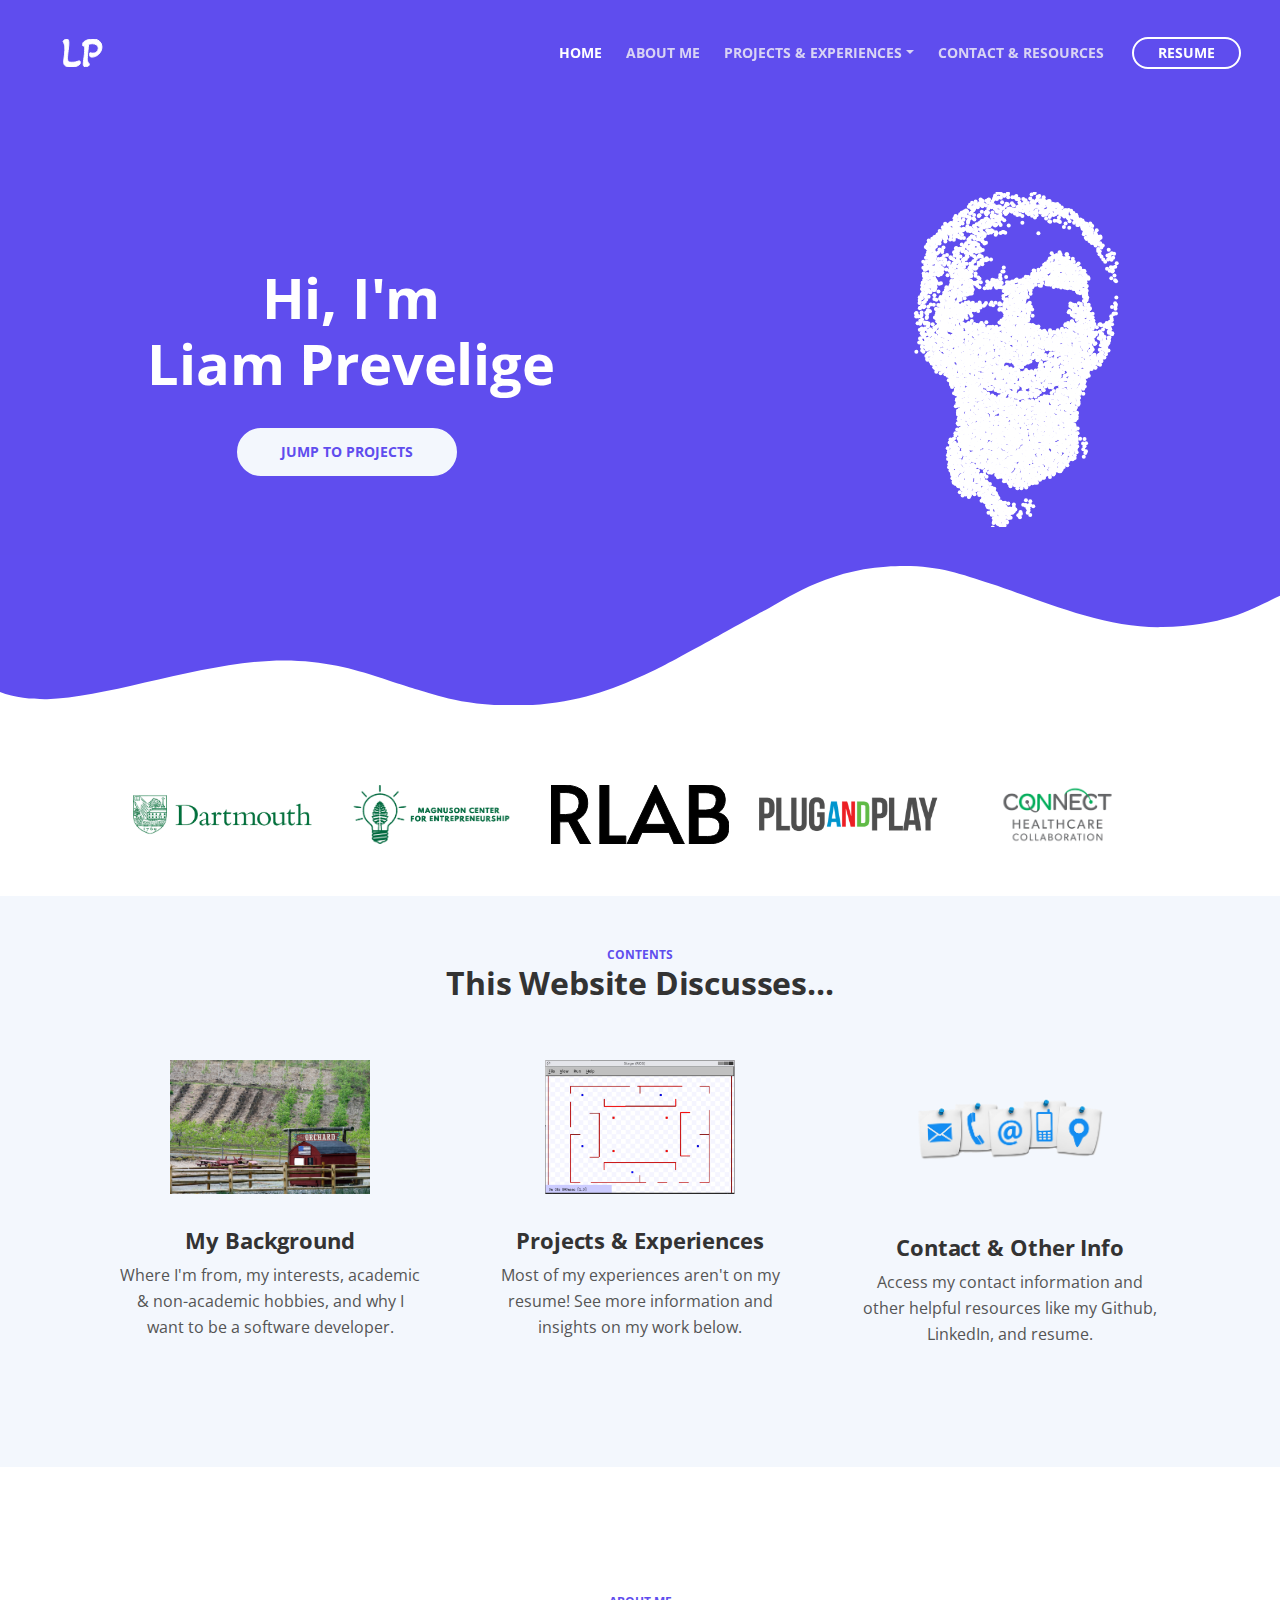
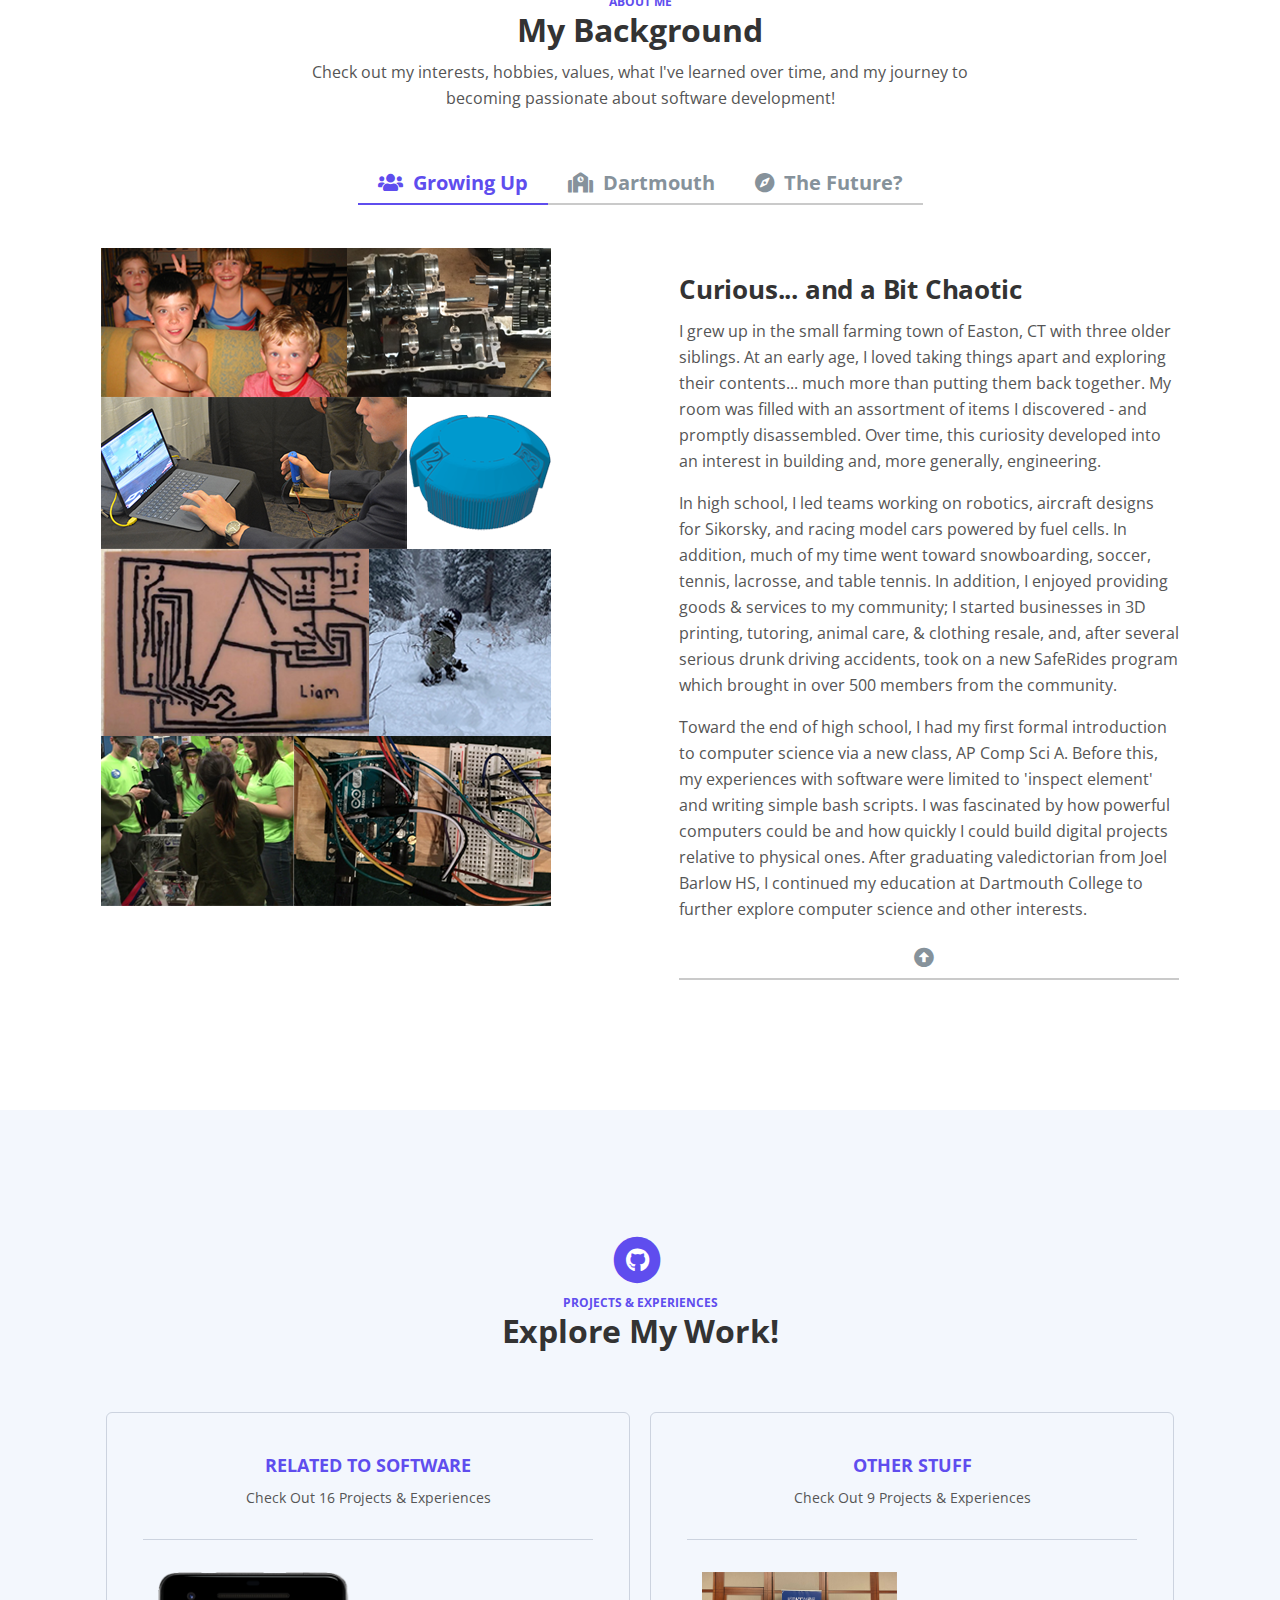
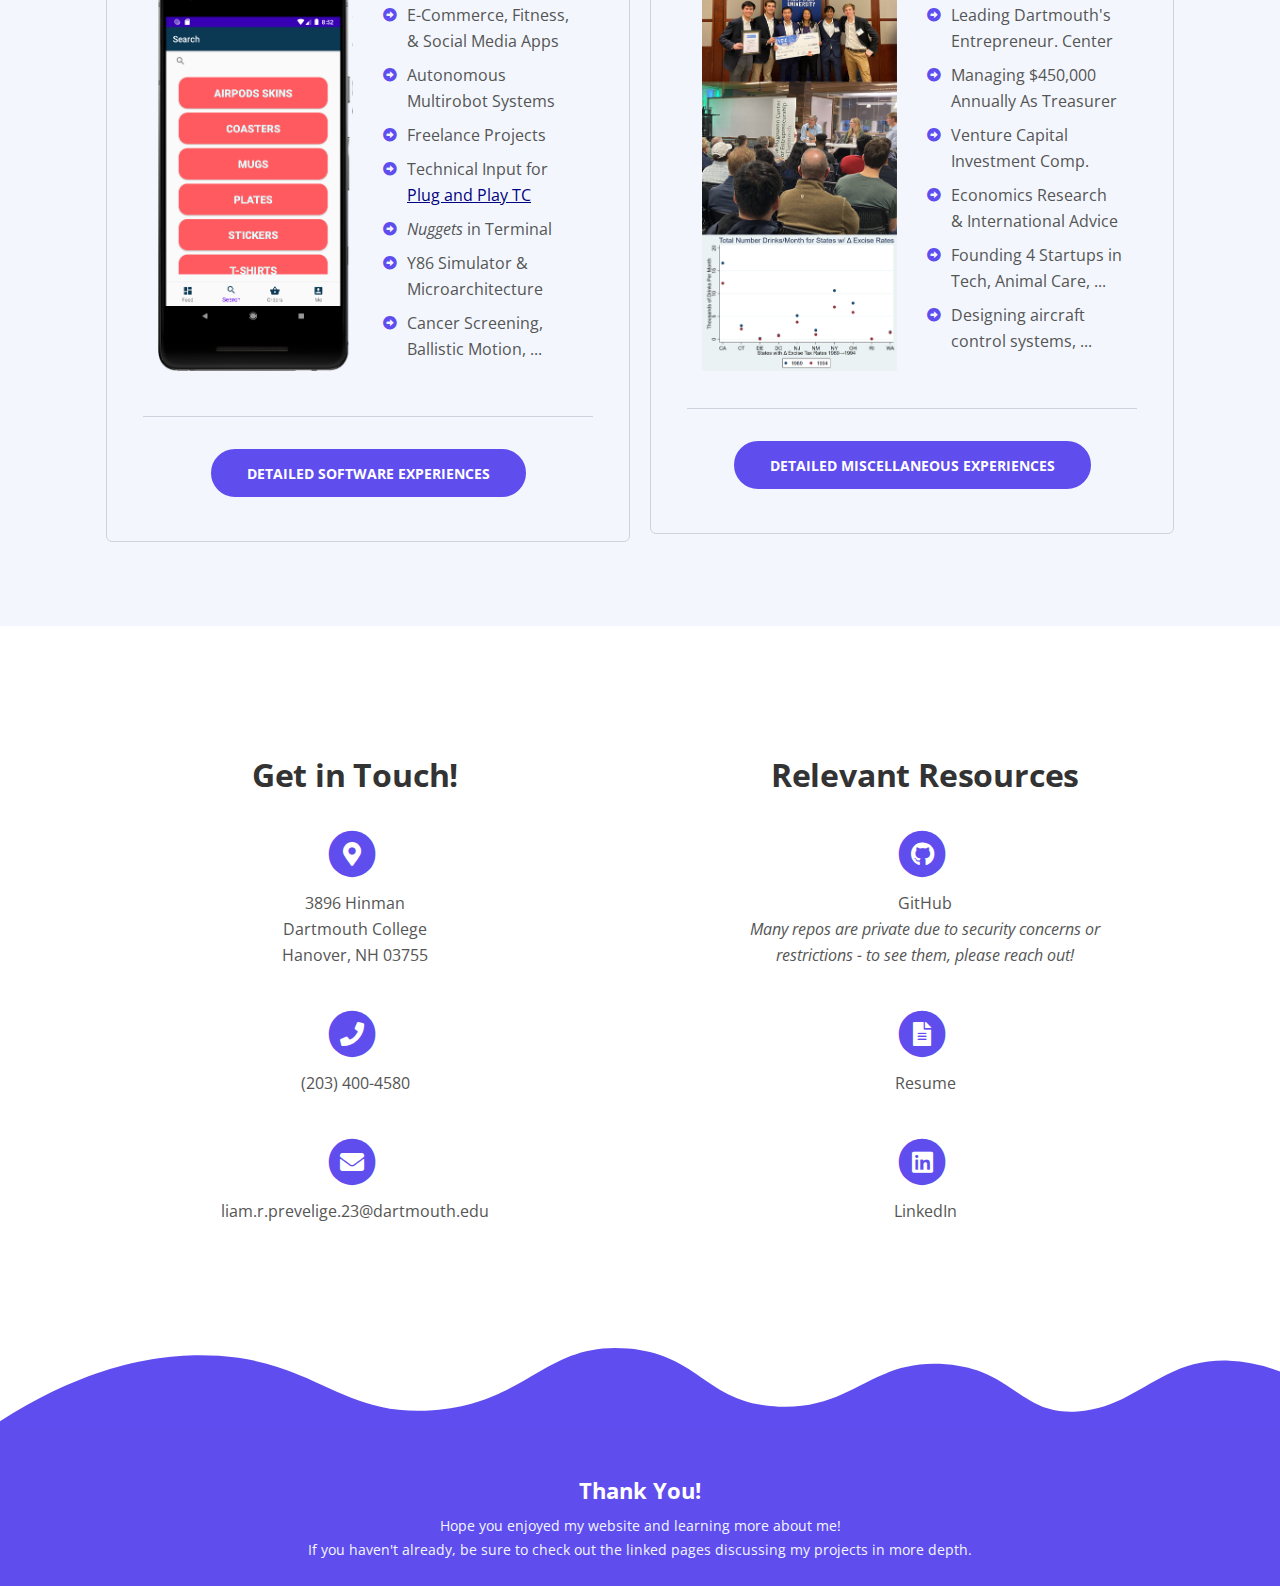
==== commit 97f15774: "minor formatting updates" ====
--- a/index.html
+++ b/index.html
@@ -370,7 +370,7 @@
                                         </p>
                                         <p>
                                             I'm very thankful for the opportunities I've received to meet incredible, passionate people in 
-                                            software development and other industries - including the president of Y-Combinator, the CEO of 
+                                            software development and other industries - including the president of Y Combinator, the CEO of 
                                             Nike, leaders in startups and big tech alike, and my talented peers. My excitement for software 
                                             development has grown exponentially over time and I hope to expand on this passion in the future 
                                             in a company that cares about its customers, technology, and creating a challenging, collaborative, 
@@ -531,7 +531,7 @@
                     <div class="card">
                         <div class="card-body">
                             <div class="card-title">OTHER STUFF</div>
-                            <div class="frequency">Check Out 10 Projects & Experiences</div>
+                            <div class="frequency">Check Out 9 Projects & Experiences</div>
                             <div class="divider"></div>
 
                             <div class="container">
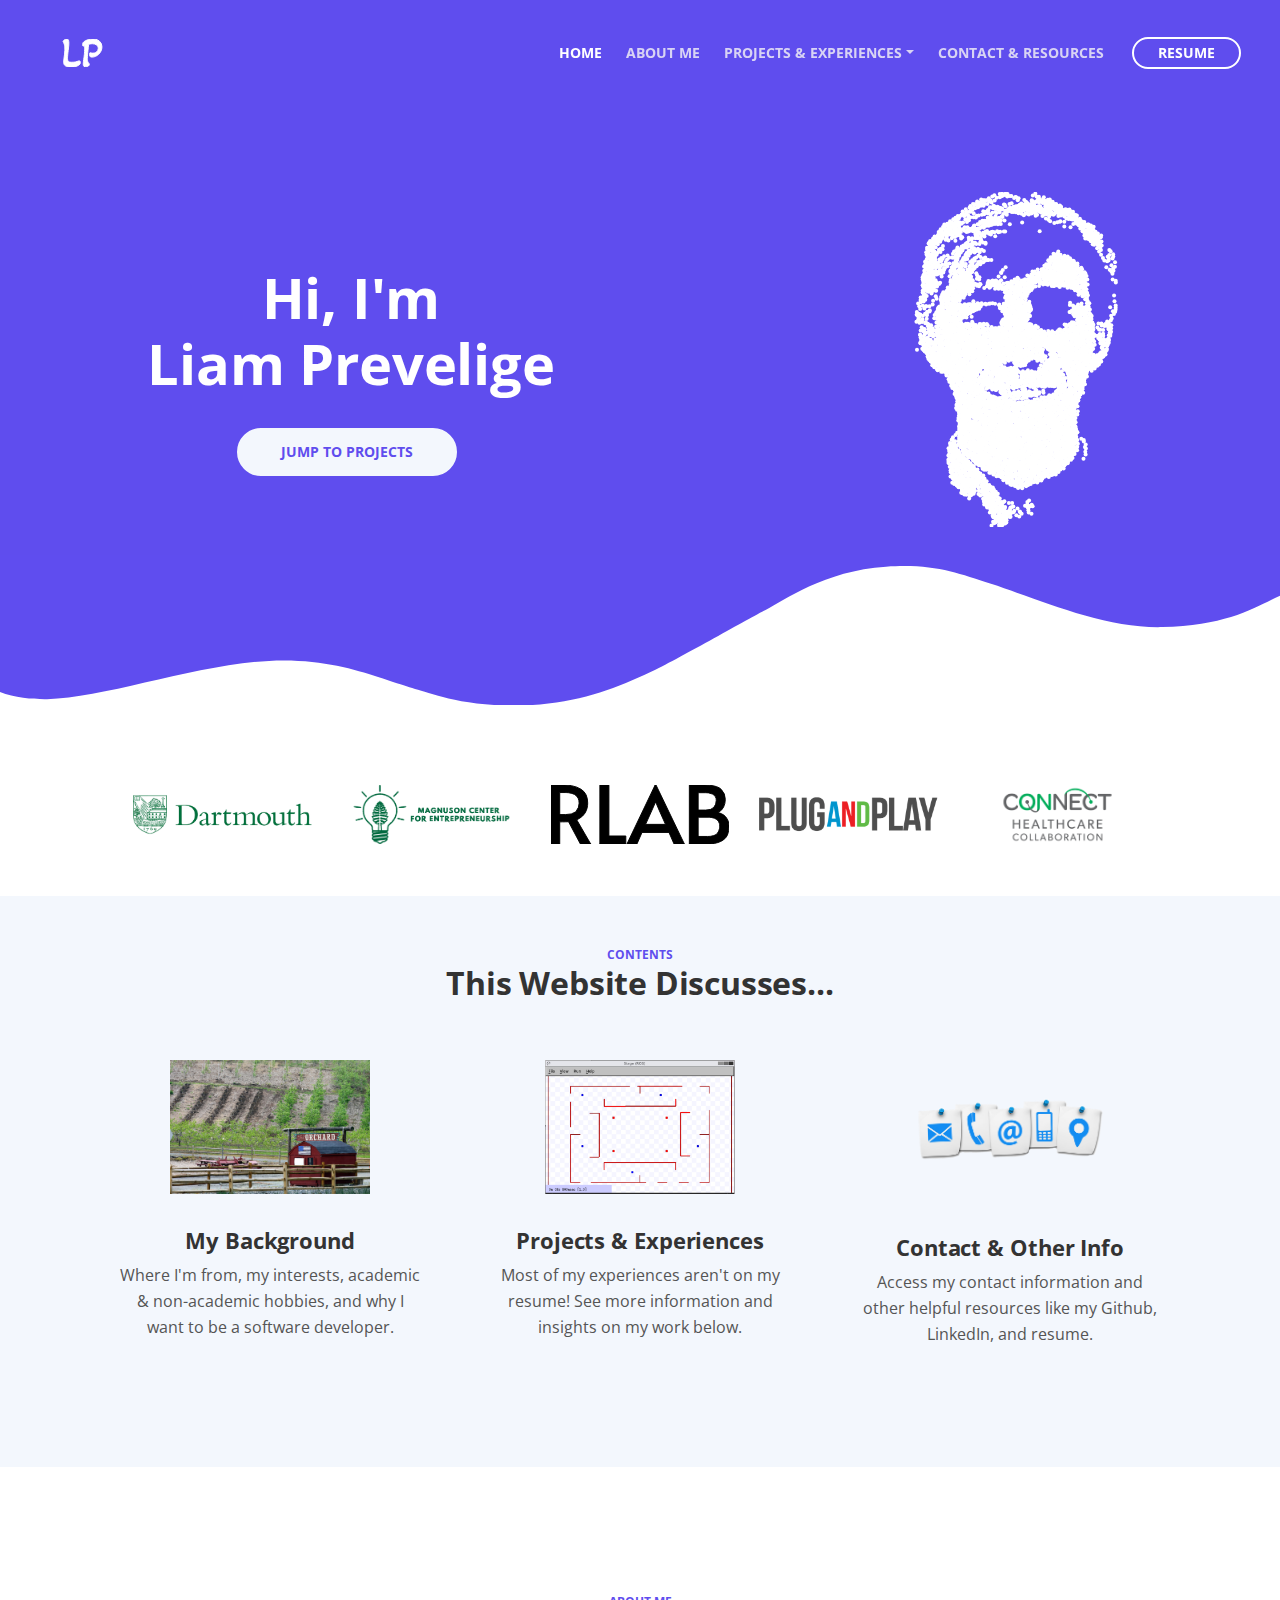
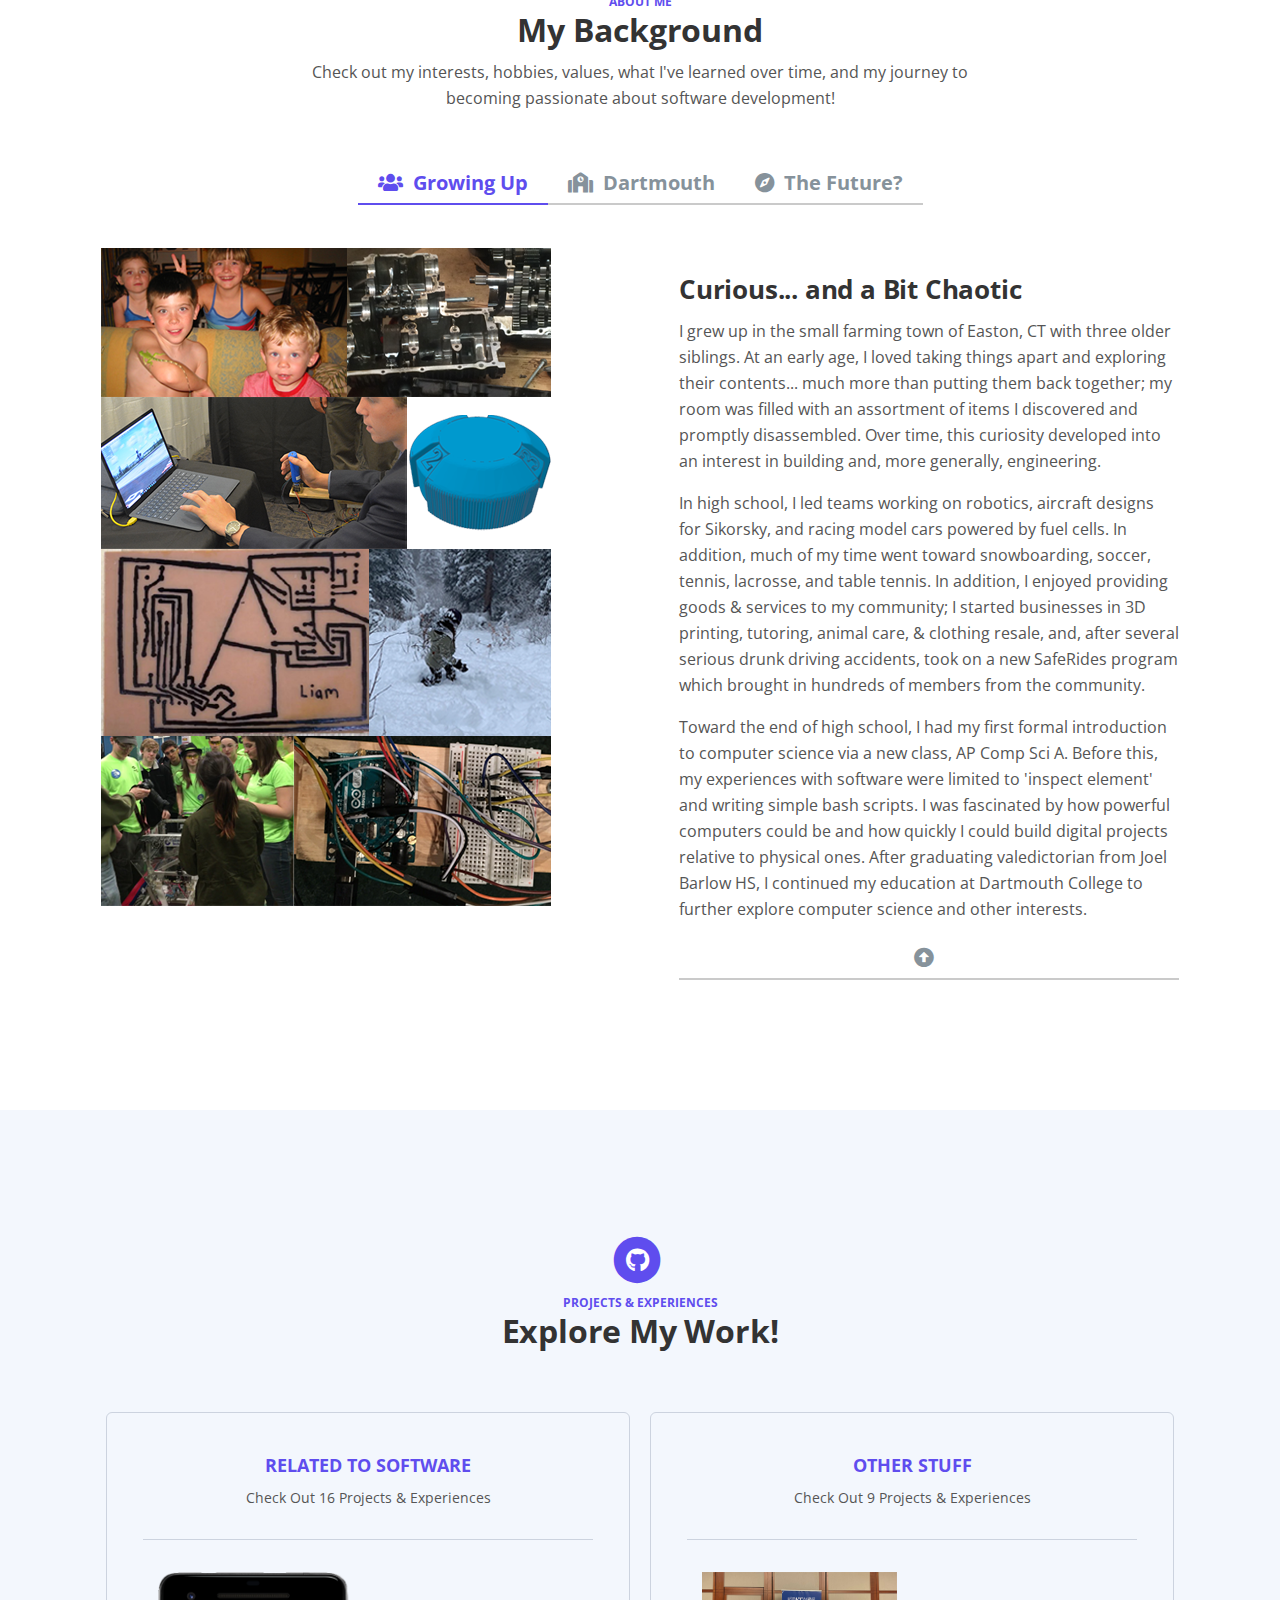
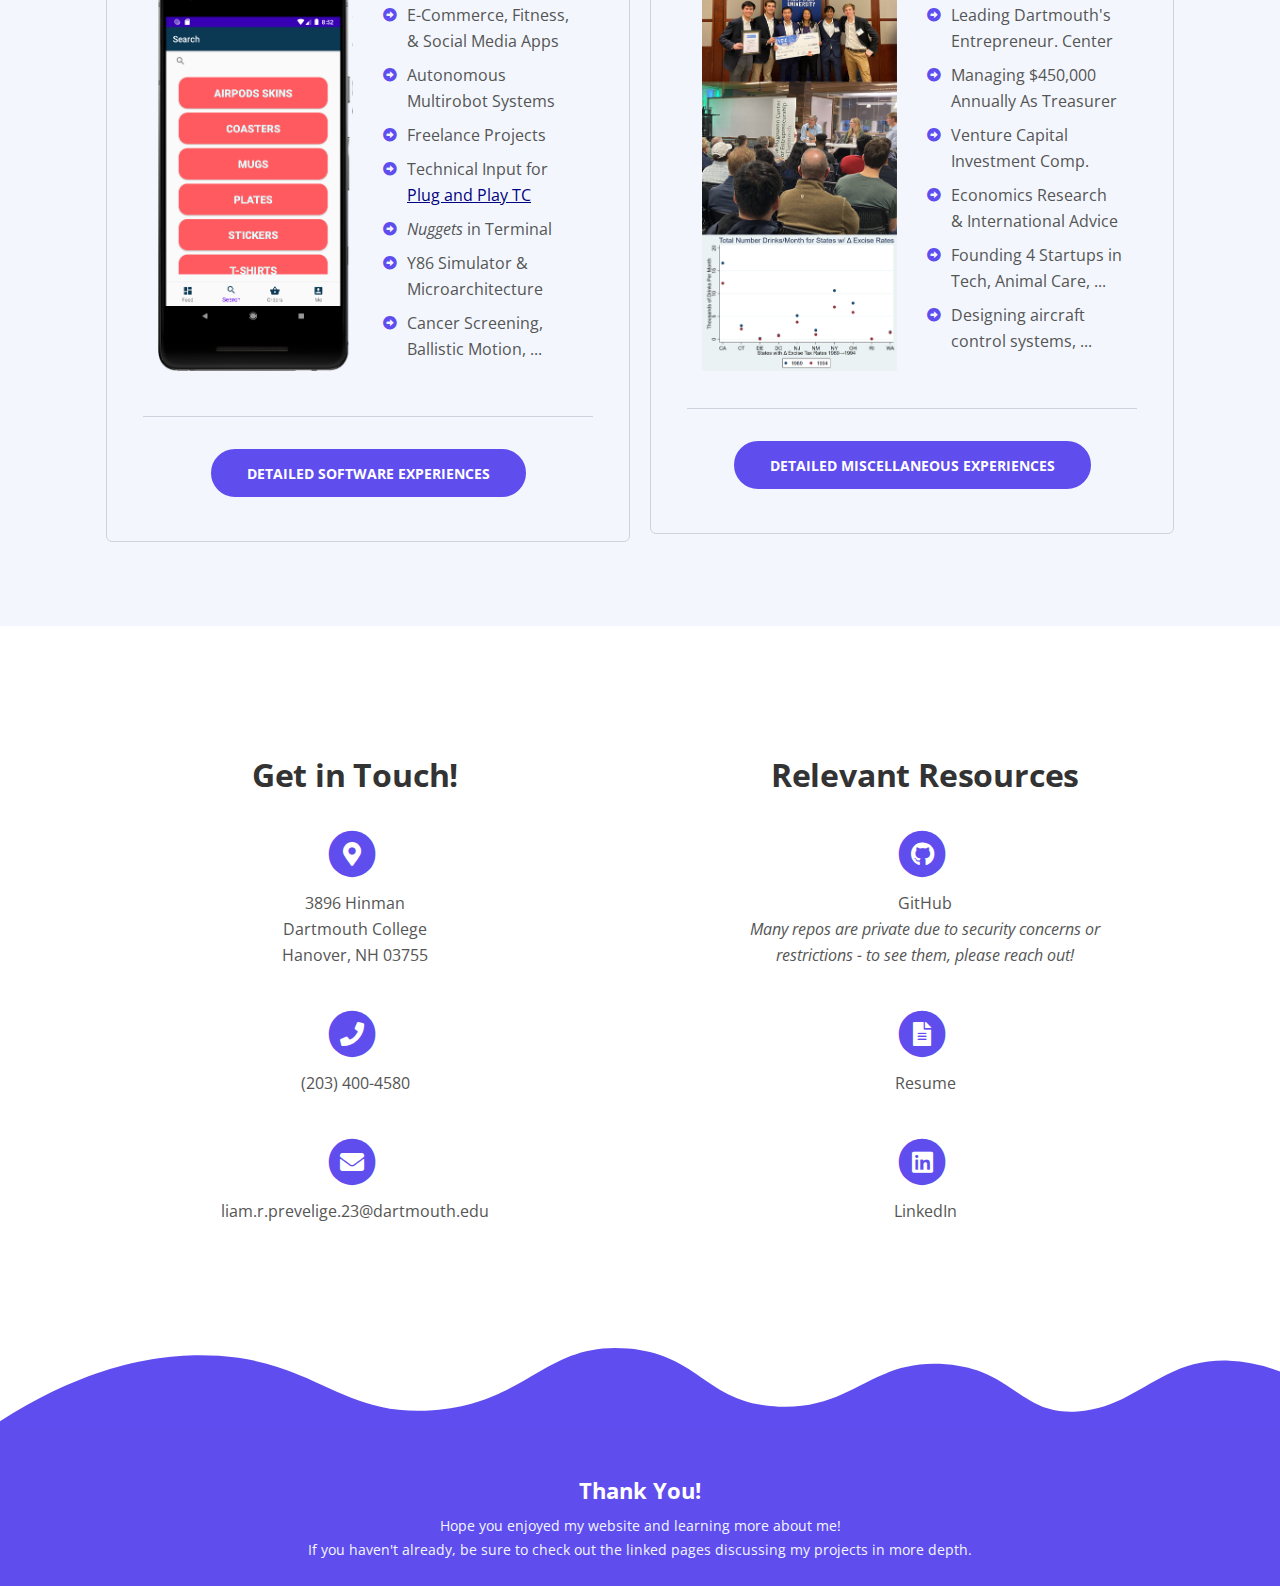
==== commit c7a0c9a6: "refactoring, comments, and grammatical edits" ====
--- a/index.html
+++ b/index.html
@@ -31,7 +31,6 @@
     <link href="css/bootstrap.css" rel="stylesheet">
     <link href="css/fontawesome-all.css" rel="stylesheet">
     <link href="css/swiper.css" rel="stylesheet">
-    <link href="css/magnific-popup.css" rel="stylesheet">
     <link href="css/styles.css" rel="stylesheet">
 
     <!-- Icon  -->
@@ -54,13 +53,8 @@
     <!-- Navigation -->
     <nav class="navbar navbar-expand-lg navbar-dark navbar-custom fixed-top">
         <div class="container">
-
-            <!-- Text Logo - Use this if you don't have a graphic logo -->
-            <!-- <a class="navbar-brand logo-text page-scroll" href="index.html">Tivo</a> -->
-
             <!-- Image Logo -->
             <a class="navbar-brand logo-image" href="index.html"><img src="images/lp-logo.svg" alt="alternative"></a>
-
             <!-- Mobile Menu Toggle Button -->
             <button class="navbar-toggler" type="button" data-toggle="collapse" data-target="#navbarsExampleDefault"
                 aria-controls="navbarsExampleDefault" aria-expanded="false" aria-label="Toggle navigation">
@@ -68,7 +62,6 @@
                 <span class="navbar-toggler-awesome fas fa-times"></span>
             </button>
             <!-- end of mobile menu toggle button -->
-
             <div class="collapse navbar-collapse" id="navbarsExampleDefault">
                 <ul class="navbar-nav ml-auto">
                     <li class="nav-item">
@@ -77,10 +70,6 @@
                     <li class="nav-item">
                         <a class="nav-link page-scroll" href="#about">ABOUT ME</a>
                     </li>
-                    <!-- <li class="nav-item">
-                        <a class="nav-link page-scroll" href="#contact">PROJECTS</a>
-                    </li> -->
-
                     <!-- Dropdown Menu -->
                     <li class="nav-item dropdown">
                         <a class="nav-link dropdown-toggle page-scroll" href="#experiences" id="navbarDropdown"
@@ -94,7 +83,6 @@
                         </div>
                     </li>
                     <!-- end of dropdown menu -->
-
                     <li class="nav-item">
                         <a class="nav-link page-scroll" href="#contact">CONTACT & RESOURCES</a>
                     </li>
@@ -107,7 +95,6 @@
         </div> <!-- end of container -->
     </nav> <!-- end of navbar -->
     <!-- end of navigation -->
-
 
     <!-- Header -->
     <header id="header" class="header">
@@ -130,7 +117,6 @@
                                         id="header-content"></div>
                                     <div class="col-auto"></div>
                                 </div>
-                                <!-- <img class="img-fluid" src="/web/assets/img/Logo.png" alt="alternative"> -->
                             </div> <!-- end of img-wrapper -->
                         </div> <!-- end of image-container -->
                     </div> <!-- end of col -->
@@ -153,14 +139,11 @@
     </svg>
     <!-- end of header -->
 
-
     <!-- Companies & Organizations -->
     <div class="slider-1">
         <div class="container">
-
             <div class="row">
                 <div class="col-lg-12">
-
                     <!-- Image Slider -->
                     <div class="slider-container">
                         <div class="swiper-container image-slider">
@@ -196,14 +179,11 @@
                         </div> <!-- end of swiper container -->
                     </div> <!-- end of slider-container -->
                     <!-- end of image slider -->
-
                 </div> <!-- end of col -->
             </div> <!-- end of row -->
         </div> <!-- end of container -->
-
     </div> <!-- end of slider-1 -->
     <!-- end of customers -->
-
 
     <!-- Description -->
     <div class="cards-1">
@@ -255,15 +235,13 @@
                         </div>
                     </div>
                     <!-- end of card -->
-
                 </div> <!-- end of col -->
             </div> <!-- end of row -->
         </div> <!-- end of container -->
     </div> <!-- end of cards-1 -->
     <!-- end of description -->
 
-
-    <!-- about -->
+    <!-- About -->
     <div id="about" class="tabs">
         <div class="container">
             <div class="row">
@@ -296,7 +274,6 @@
 
                     <!-- Tabs Content -->
                     <div class="tab-content" id="argoTabsContent">
-
                         <!-- Tab -->
                         <div class="tab-pane fade show active" id="tab-1" role="tabpanel" aria-labelledby="tab-1">
                             <div class="row">
@@ -310,7 +287,7 @@
                                         <h3>Curious... and a Bit Chaotic</h3>
                                         <p>I grew up in the small farming town of Easton, CT with three older siblings.
                                             At an early age, I loved taking things apart and exploring their contents... much more than
-                                            putting them back together. My room was filled with an assortment of items I discovered - and
+                                            putting them back together; my room was filled with an assortment of items I discovered and
                                             promptly disassembled. Over time, this curiosity developed into an interest in
                                             building and, more generally, engineering.
                                         </p>
@@ -319,7 +296,7 @@
                                             racing model cars powered by fuel cells. In addition, much of my time went toward snowboarding, soccer, tennis, lacrosse, and table tennis. 
                                             In addition, I enjoyed providing goods & services to my community; 
                                             I started businesses in 3D printing, tutoring, animal care, & clothing resale, and, after several serious drunk driving accidents,
-                                            took on a new SafeRides program which brought in over 500 members from the community.  
+                                            took on a new SafeRides program which brought in hundreds of members from the community.  
                                         </p>
                                         <p>
                                             Toward the end of high school, I had my first formal introduction to computer science
@@ -363,17 +340,17 @@
                                             helped to formalize knowledge in areas I was passionate about while growing up. Now, I serve 
                                             as the chair of the student leadership board for the Magnuson Center for Entrepreneurship - 
                                             Dartmouth's hub of entrepreneurial programming. I also conduct research on multirobot systems, 
-                                            provide investment advice for the world's largest startup accelerator by applying knowledge 
-                                            from my studies, complete freelance work through a small business with friends, and work with 
+                                            provide investment advice for the world's largest startup accelerator, complete freelance work 
+                                            through a small business I made with friends, and work with 
                                             a number of other clubs, organizations, and personal projects on the side. To see more detailed 
                                             information about my work, check out the 'Projects & Experiences' section below!
                                         </p>
                                         <p>
-                                            I'm very thankful for the opportunities I've received to meet incredible, passionate people in 
+                                            I'm very thankful for opportunities I've received to meet incredible, passionate people in 
                                             software development and other industries - including the president of Y Combinator, the CEO of 
                                             Nike, leaders in startups and big tech alike, and my talented peers. My excitement for software 
-                                            development has grown exponentially over time and I hope to expand on this passion in the future 
-                                            in a company that cares about its customers, technology, and creating a challenging, collaborative, 
+                                            development has grown exponentially over time. I hope to expand on this passion in the future 
+                                            by working for a company that cares about its customers, technology, and creates a challenging, collaborative, 
                                             and rewarding environment for its employees.
                                         </p>
                                         <a class="nav-link page-scroll" href="#about">
@@ -397,16 +374,16 @@
                                     <div class="text-container">
                                         <h3>Goals & Promises</h3>
                                         <p>
-                                            One thing that has become clear over time is that any specific predictions 
-                                            for the future will probably be wrong. Instead, I'll focus more generally on 
+                                            Over time, it has become clear to me that any specific predictions 
+                                            for the future will probably be wrong. So instead, I'll focus more generally on 
                                             what I want in the years ahead.
                                         </p>
                                         <p>
                                             For starters, I want to be a software developer so I can continue creating and 
                                             exploring my interests in the digital world. I want to work for a company 
                                             where I can impact the lives of many people - whether that be fellow employees 
-                                            or the end consumer. I want to work at a company where the people around me 
-                                            are passionate about what they do and drive me to be a better version of myself.
+                                            or the end consumer. I want to be in an environment where the people around me 
+                                            are passionate about their work and drive me to be a better version of myself.
                                             I want to be rewarded for hard work and quality output. Finally, I want to be 
                                             somewhere that makes me curious, feel challenged, and allows me to explore my interests
                                             both inside and outside of work.
@@ -416,7 +393,7 @@
                                             I'd like my future self to prioritize being adaptable, perseverant, focused, and a 
                                             team player. I enjoy being a leader and I work well under pressure, so I promise to step 
                                             up and take a leadership role at the right opportunities. Finally, I promise to try and bring a 
-                                            new perspective to familiar environments while looking for ways to better myself inside and 
+                                            new perspective to familiar environments, while looking for ways to better myself inside and 
                                             outside of work. 
                                         </p>
                                         <a class="nav-link page-scroll" href="#about">
@@ -427,18 +404,14 @@
                             </div> <!-- end of row -->
                         </div> <!-- end of tab-pane -->
                         <!-- end of tab -->
-
                     </div> <!-- end of tab content -->
                     <!-- end of tabs content -->
-
                 </div> <!-- end of col -->
             </div> <!-- end of row -->
         </div> <!-- end of container -->
-        
     </div> <!-- end of tabs -->
     <!-- end of about -->
     
-
     <!-- Experiences -->
     <div id="experiences" class="cards-2">
         <div class="container">
@@ -467,7 +440,6 @@
             </div> <!-- end of row -->
             <div class="row">
                 <div class="col-lg-12">
-
                     <!-- Card-->
                     <div class="card">
                         <div class="card-body">
@@ -533,7 +505,6 @@
                             <div class="card-title">OTHER STUFF</div>
                             <div class="frequency">Check Out 9 Projects & Experiences</div>
                             <div class="divider"></div>
-
                             <div class="container">
                                 <div class="row">
                                     <div class="col-lg-6">
@@ -575,7 +546,6 @@
                                 </div> <!-- end of row -->
                             </div> <!-- end of container-->
                             <div class="divider"></div>
-
                             <div class="button-wrapper">
                                 <a class="btn-solid-reg page-scroll" href="miscellaneous-work.html">DETAILED
                                     MISCELLANEOUS EXPERIENCES</a>
@@ -589,8 +559,7 @@
     </div> <!-- end of cards-2 -->
     <!-- end of experiences -->
 
-
-    <!-- contact -->
+    <!-- Contact -->
     <div id="contact" class="basic-2">
         <div class="container">
             <div class="row">
@@ -686,15 +655,11 @@
                     <div class="text-container">
                         <p>LinkedIn</p>
                     </div>
-
-                </div> <!-- end of col -->
-
+                </div> <!-- end of col -->
             </div> <!-- end of row -->
         </div> <!-- end of container -->
     </div> <!-- end of basic-1 -->
     <!-- end of contact -->
-
-
 
     <!-- Footer -->
     <svg class="footer-frame" data-name="Layer 2" xmlns="http://www.w3.org/2000/svg" preserveAspectRatio="none"
@@ -717,8 +682,8 @@
             <p class="p-small">Hope you enjoyed my website and learning more about me!<br>If you haven't already, be
                 sure to check out the linked pages discussing my projects in more depth.</p>
         </div>
-
-    </div> <!-- end of footer -->
+    </div> 
+    <!-- end of footer -->
 
     <!-- Scripts -->
     <script src="js/jquery.min.js"></script> <!-- jQuery for Bootstrap's JavaScript plugins -->
@@ -726,7 +691,6 @@
     <script src="js/bootstrap.min.js"></script> <!-- Bootstrap framework -->
     <script src="js/jquery.easing.min.js"></script> <!-- jQuery Easing for smooth scrolling between anchors -->
     <script src="js/swiper.min.js"></script> <!-- Swiper for image and text sliders -->
-    <script src="js/jquery.magnific-popup.js"></script> <!-- Magnific Popup for lightboxes -->
     <script src="js/validator.min.js"></script> <!-- Validator.js - Bootstrap plugin that validates forms -->
     <script src="js/scripts.js"></script> <!-- Custom scripts -->
     <script type="text/javascript" src="js/particle-image.min.js" defer></script>
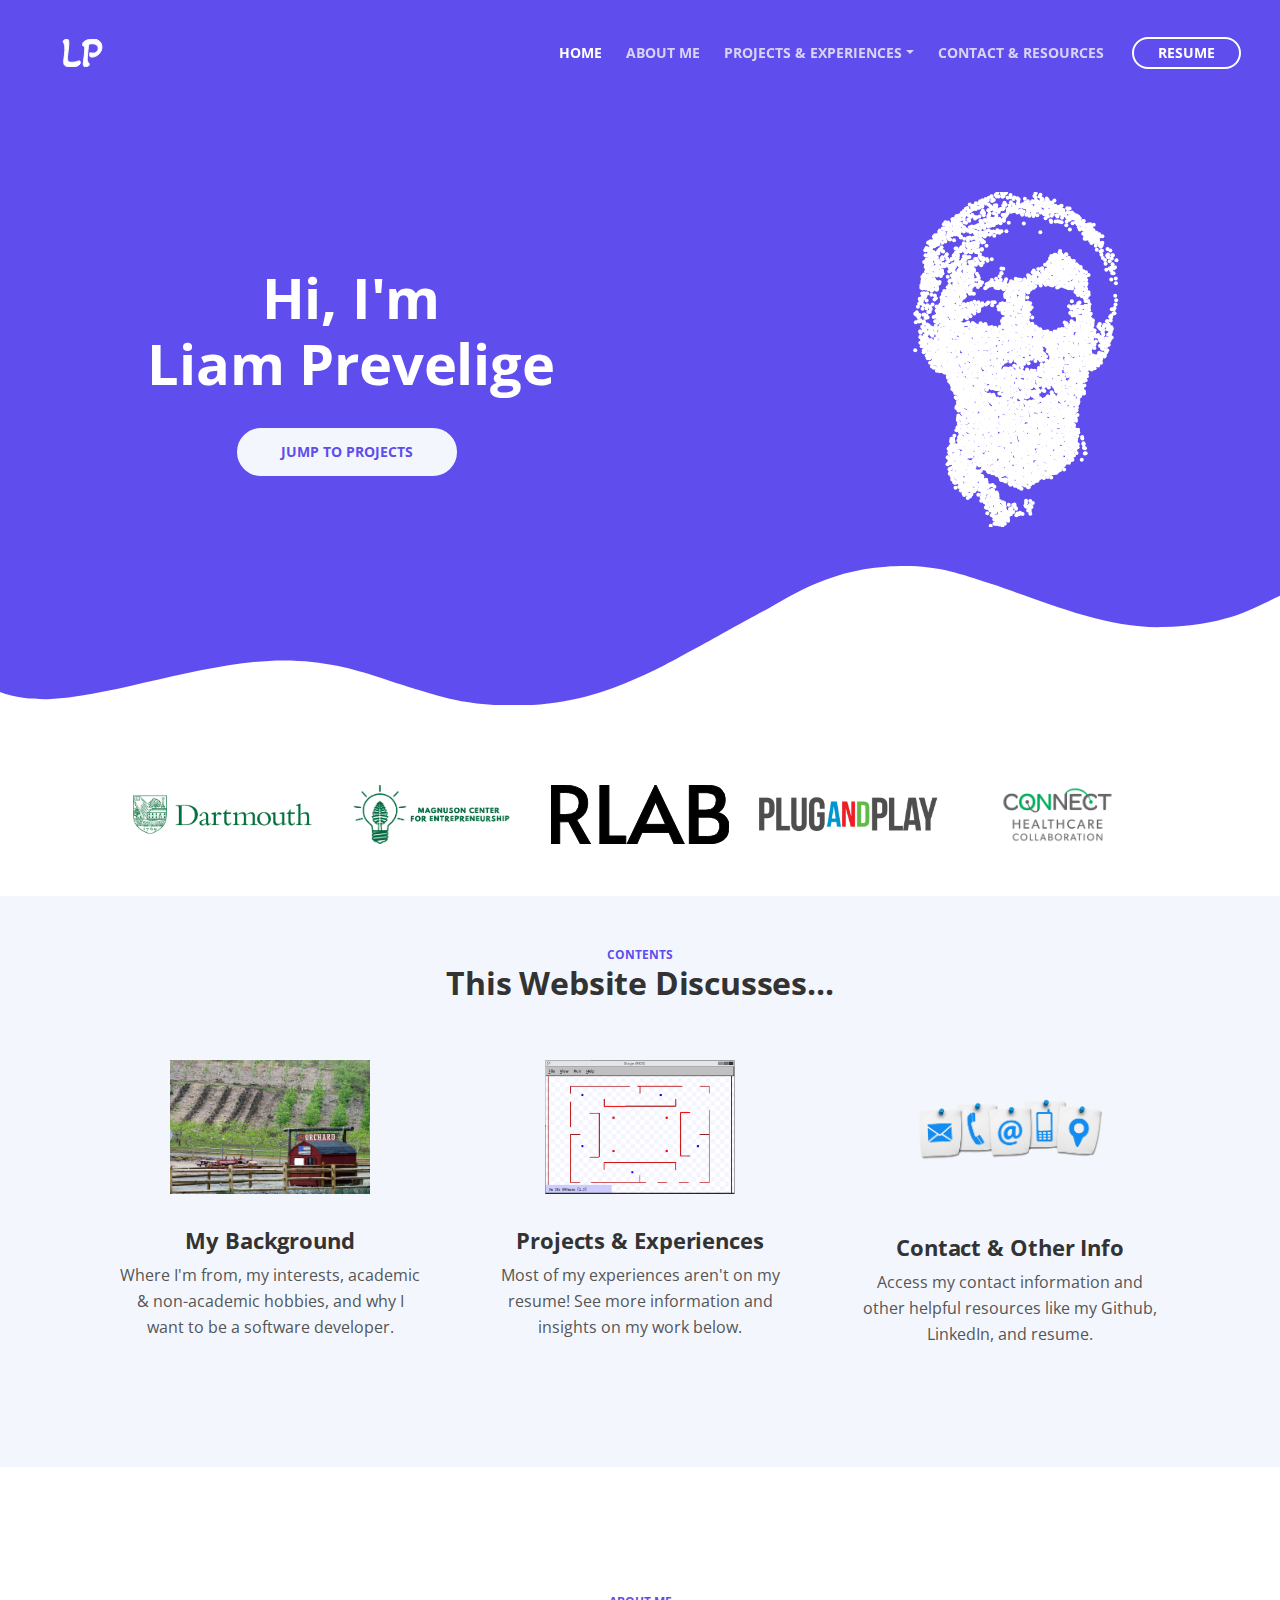
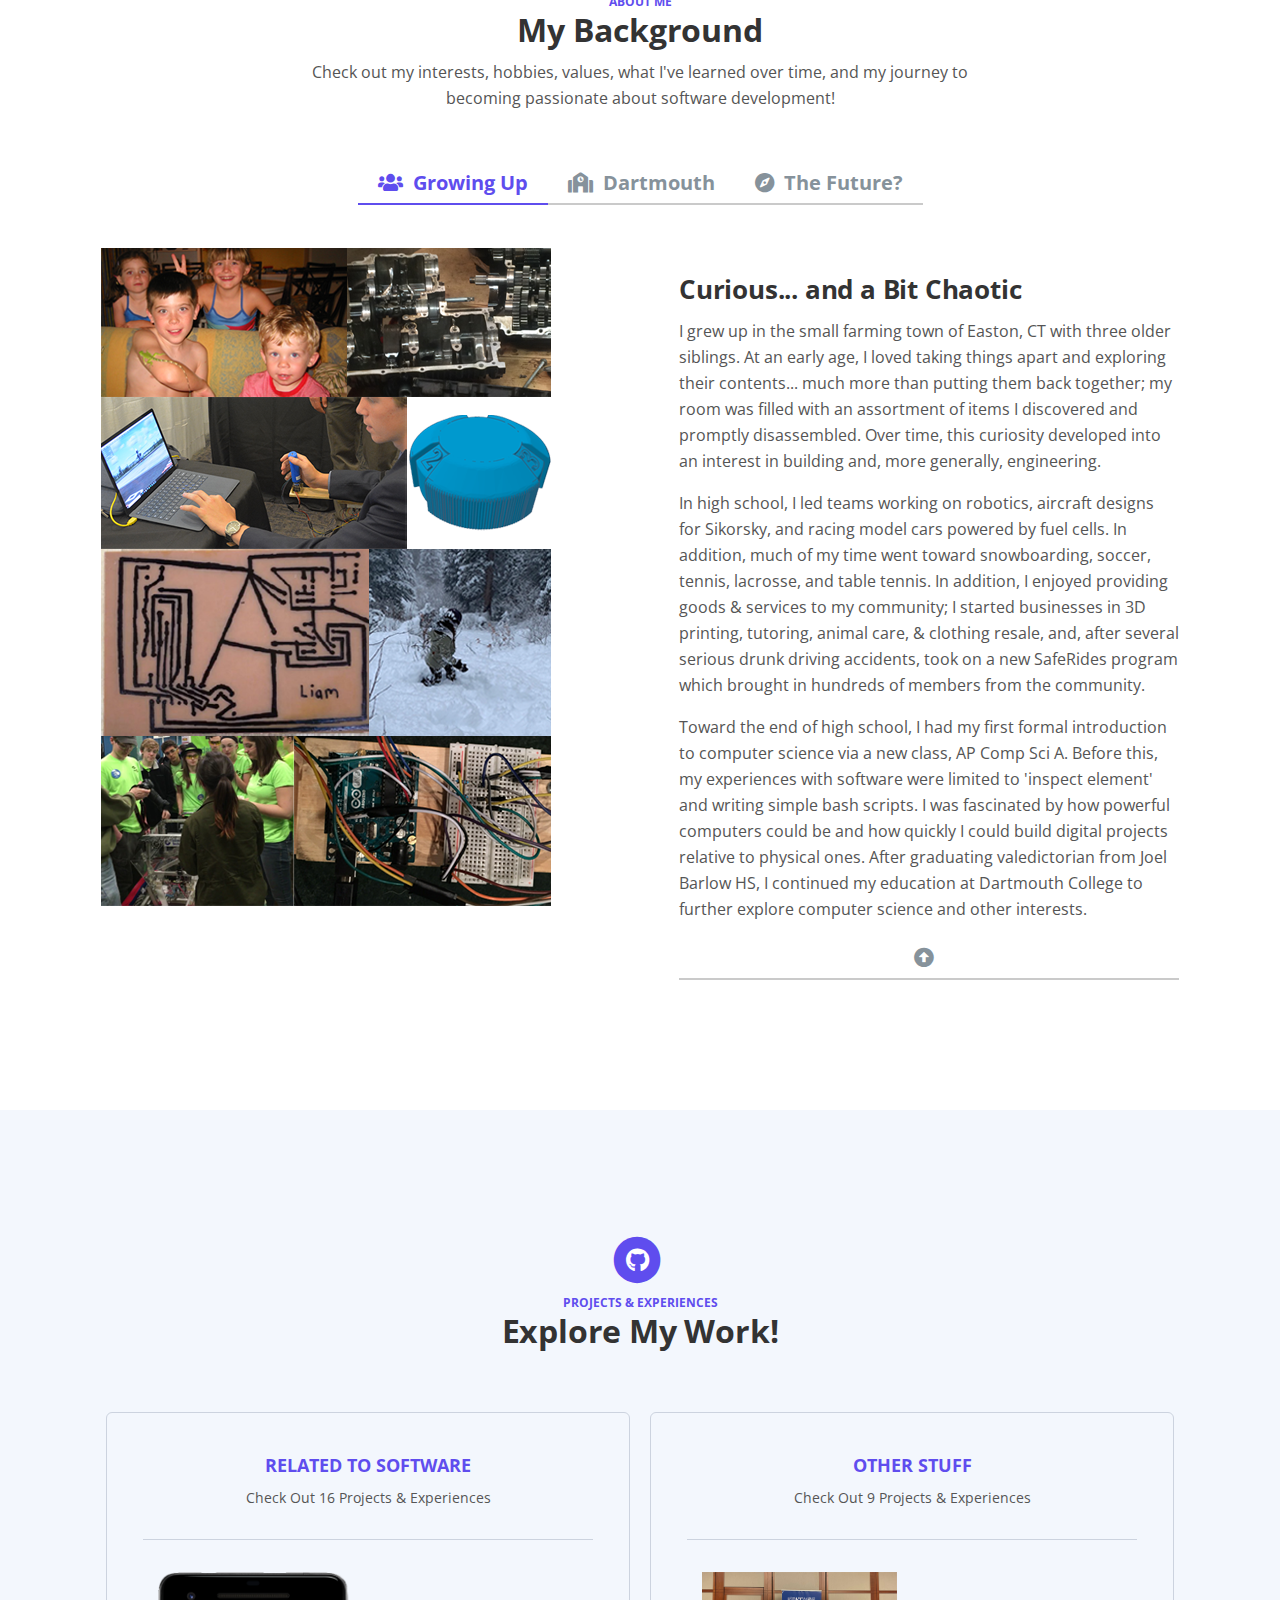
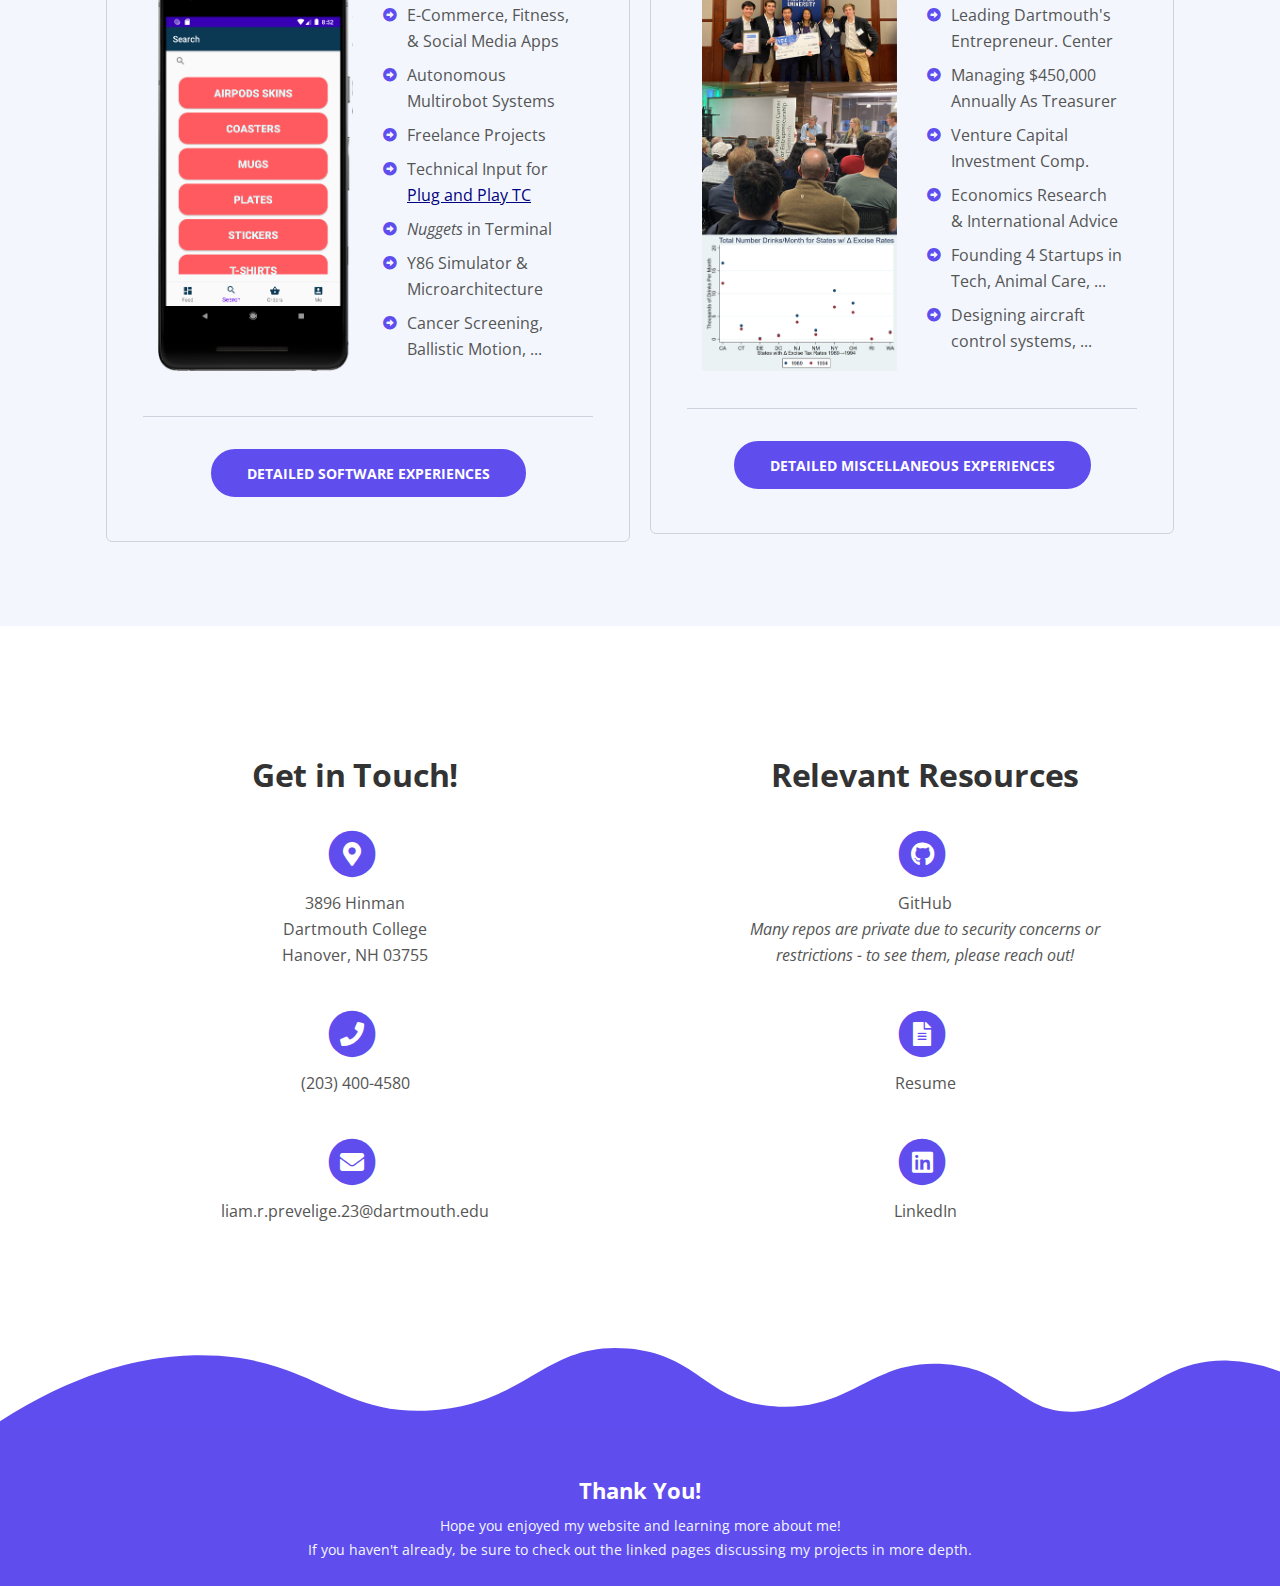
==== commit eb045bba: "added analytics" ====
--- a/index.html
+++ b/index.html
@@ -35,6 +35,16 @@
 
     <!-- Icon  -->
     <link rel="icon" href="images/icon.png">
+
+    <!-- Global site tag (gtag.js) - Google Analytics -->
+    <script async src="https://www.googletagmanager.com/gtag/js?id=G-N171FLGHGJ"></script>
+    <script>
+        window.dataLayer = window.dataLayer || [];
+        function gtag(){dataLayer.push(arguments);}
+        gtag('js', new Date());
+
+        gtag('config', 'G-N171FLGHGJ');
+    </script>
 </head>
 
 <body data-spy="scroll" data-target=".fixed-top">
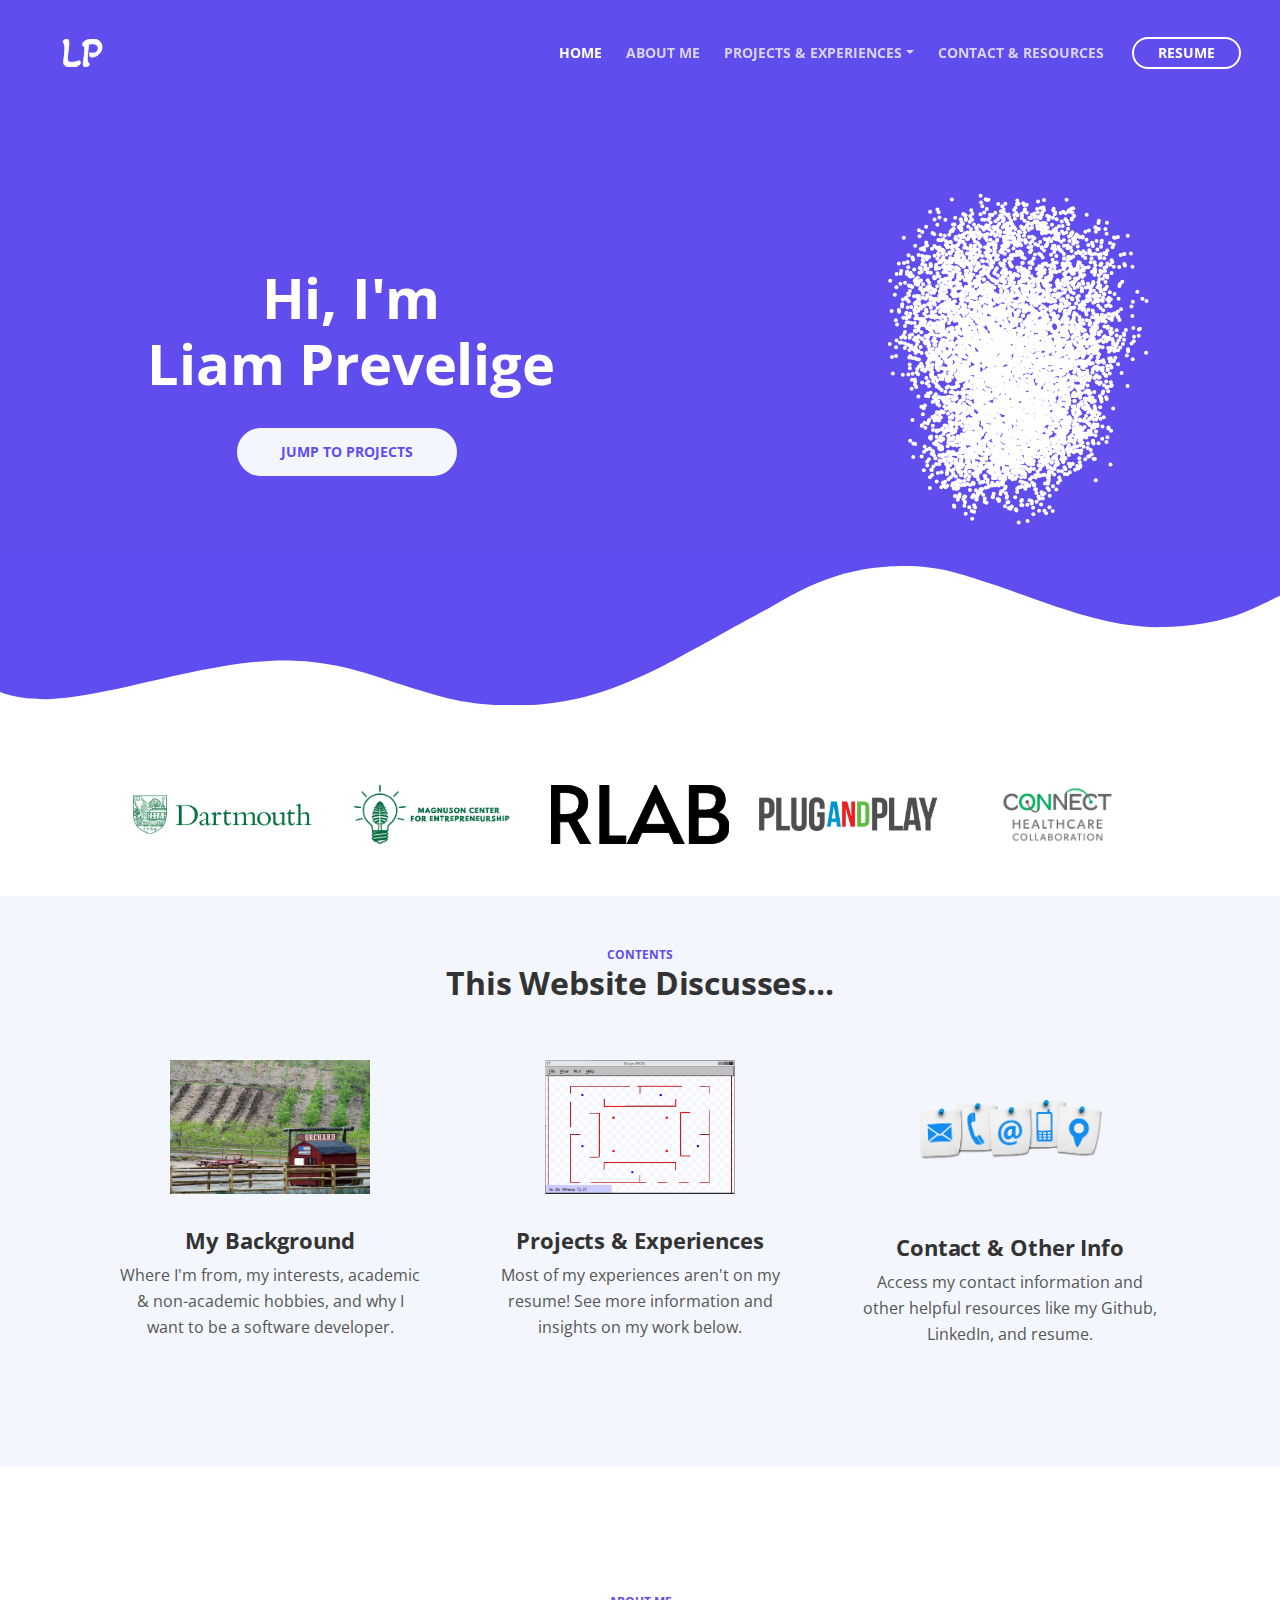
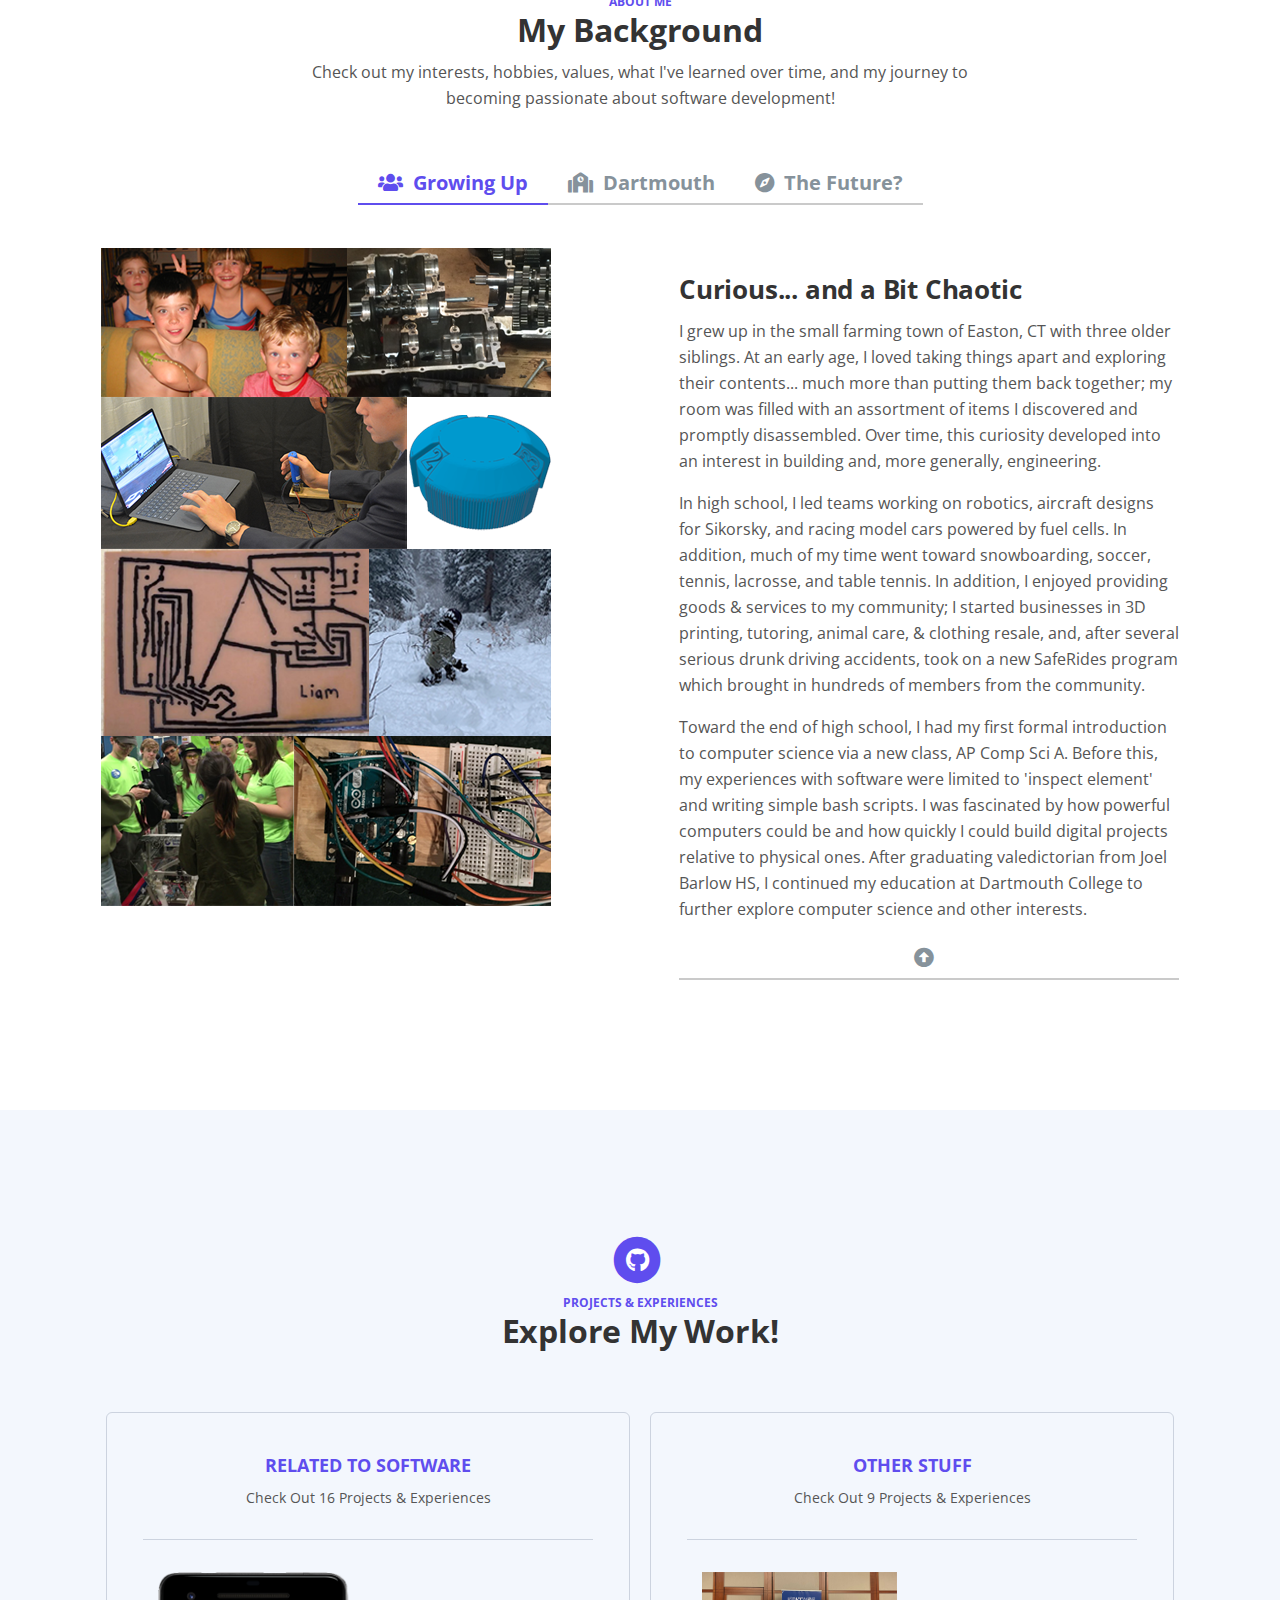
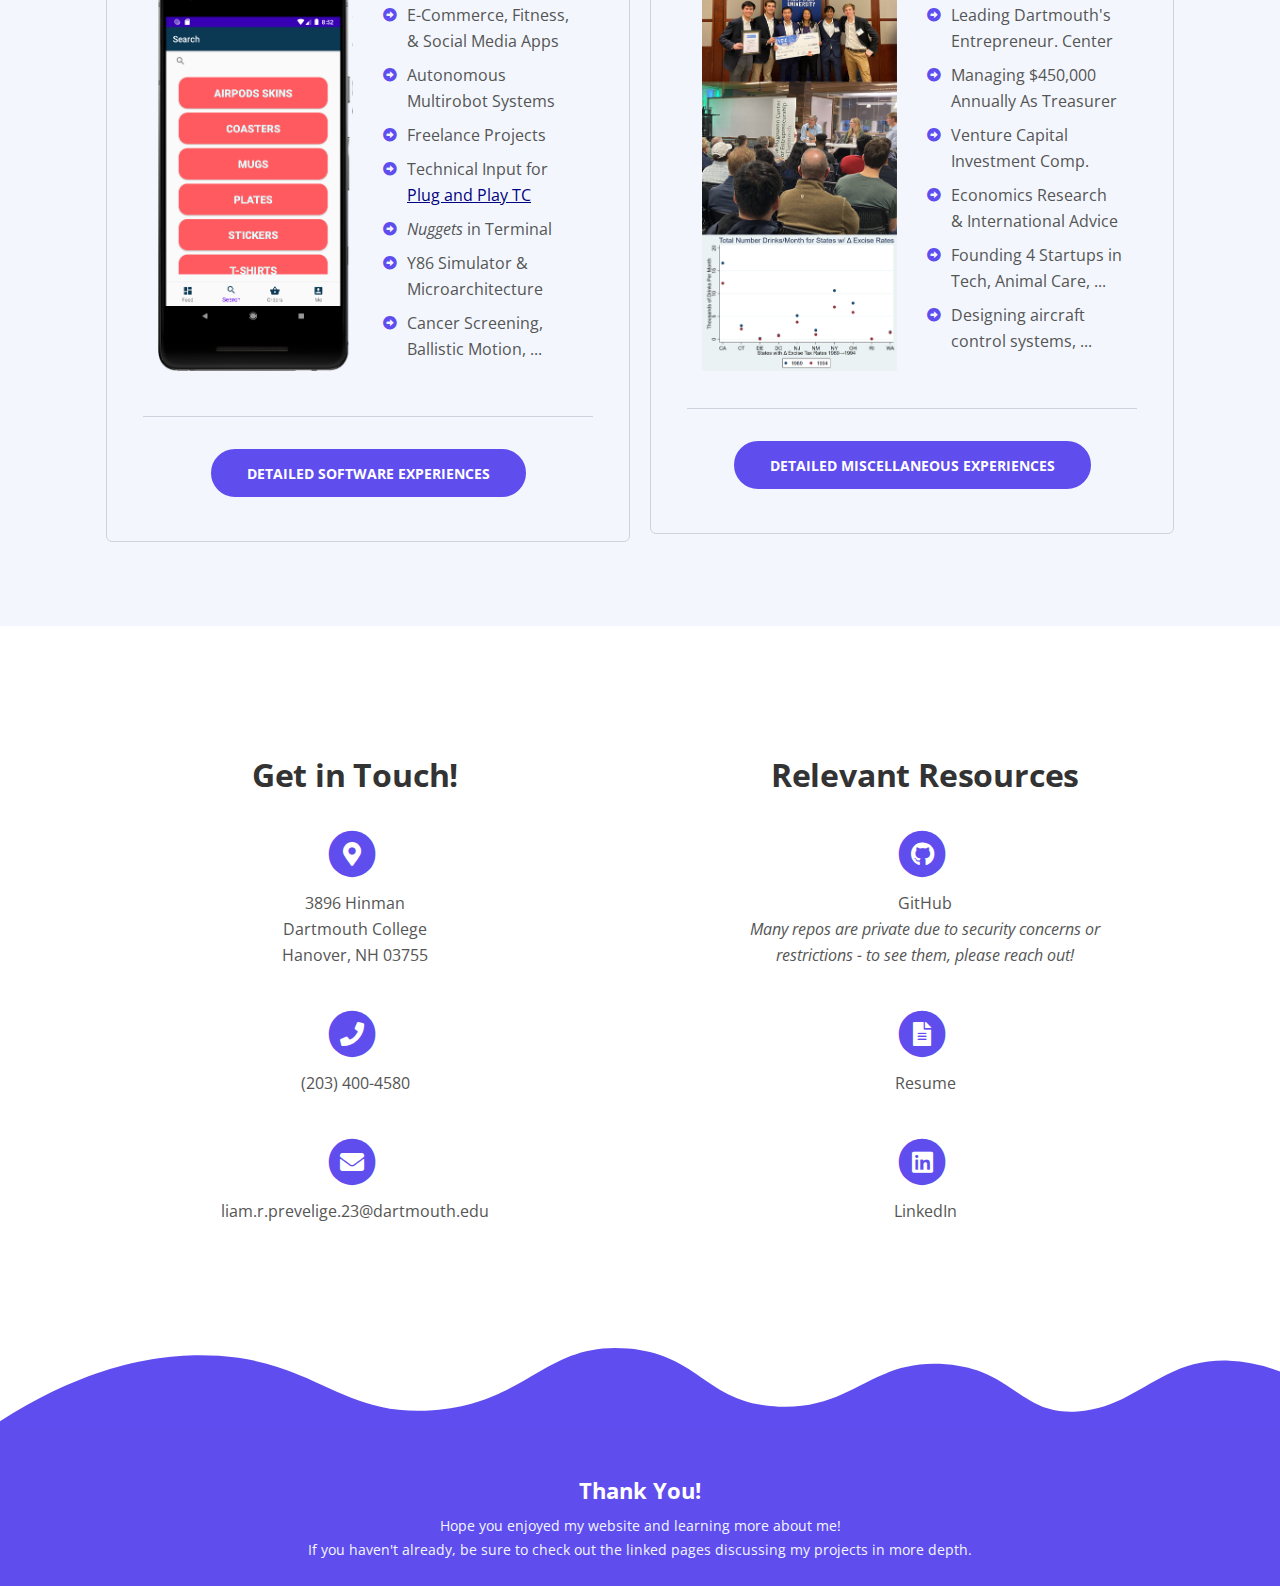
==== commit 25b7eb13: "website title updates" ====
--- a/index.html
+++ b/index.html
@@ -23,7 +23,7 @@
     <meta property="og:type" content="article" />
 
     <!-- Website Title -->
-    <title>Liam Prevelige</title>
+    <title>Home - Liam Prevelige</title>
 
     <!-- Styles -->
     <link href="https://fonts.googleapis.com/css?family=Open+Sans:400,400i,700&display=swap&subset=latin-ext"
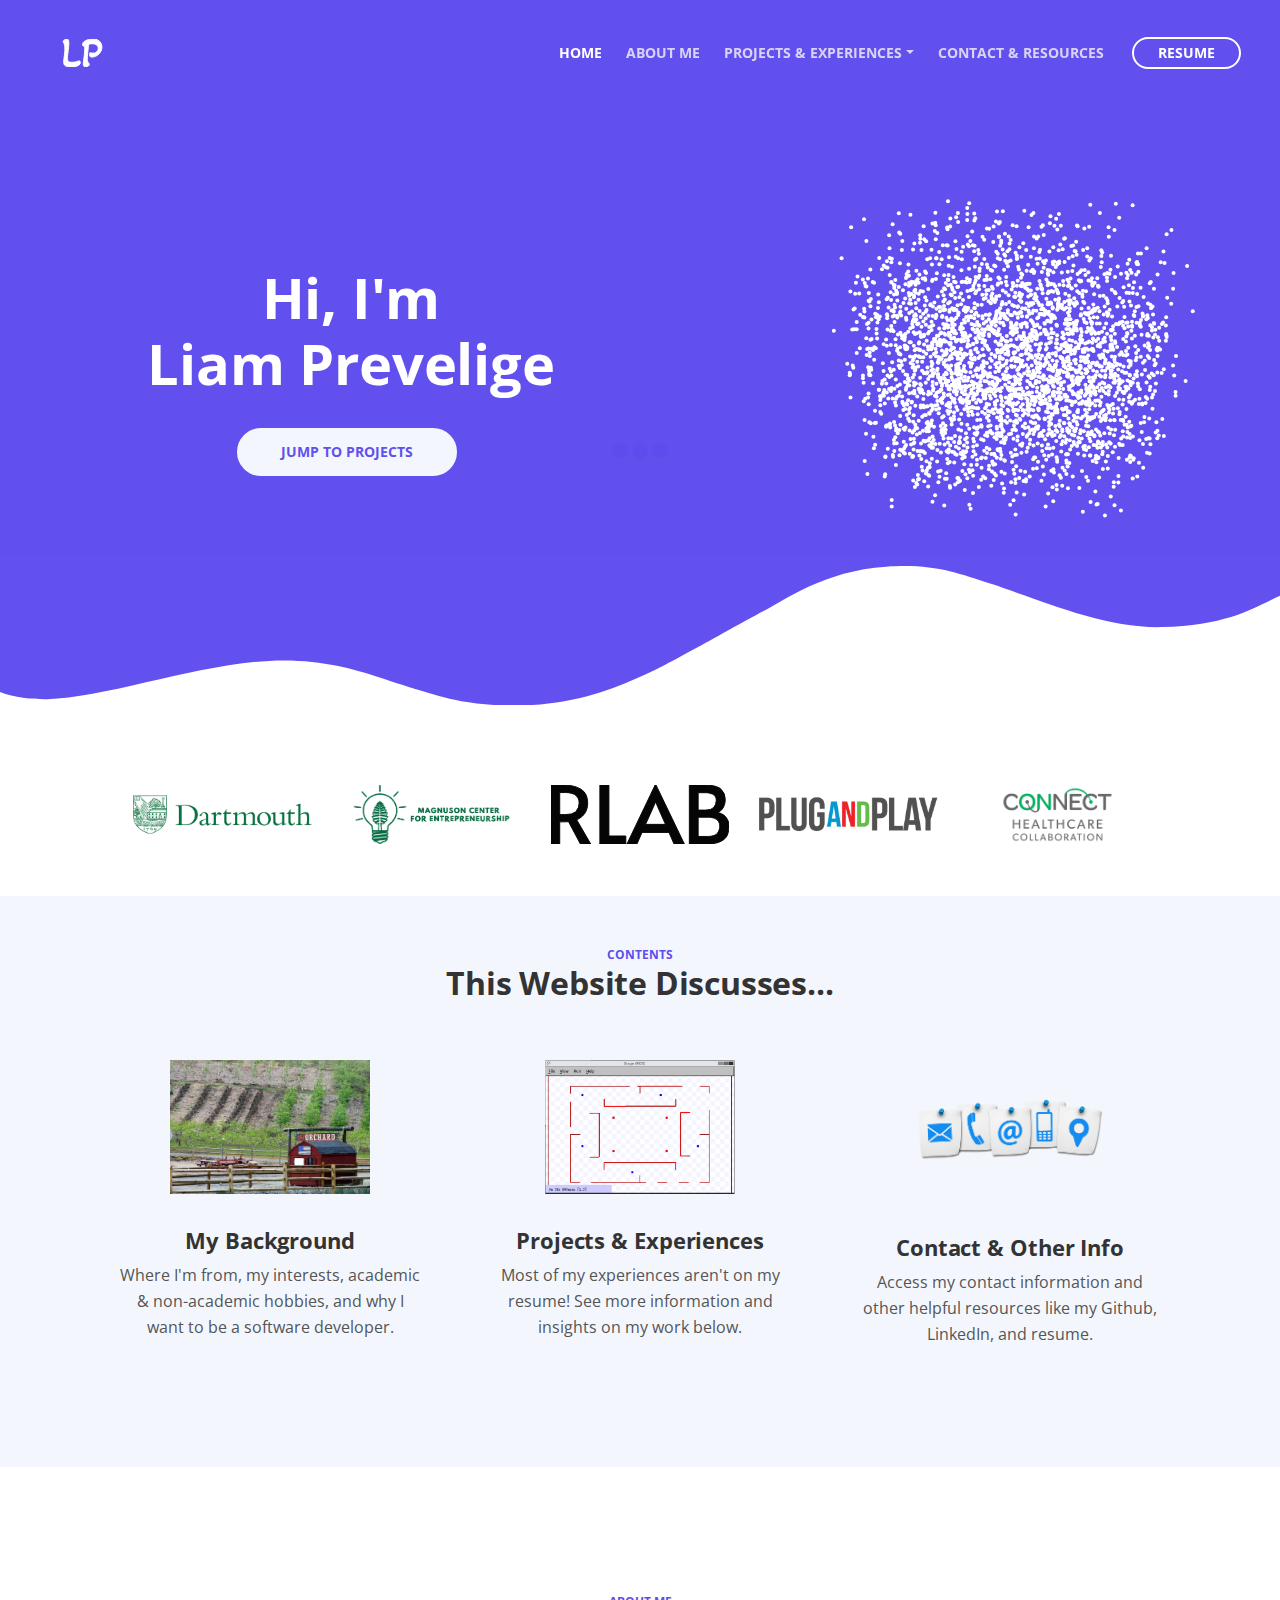
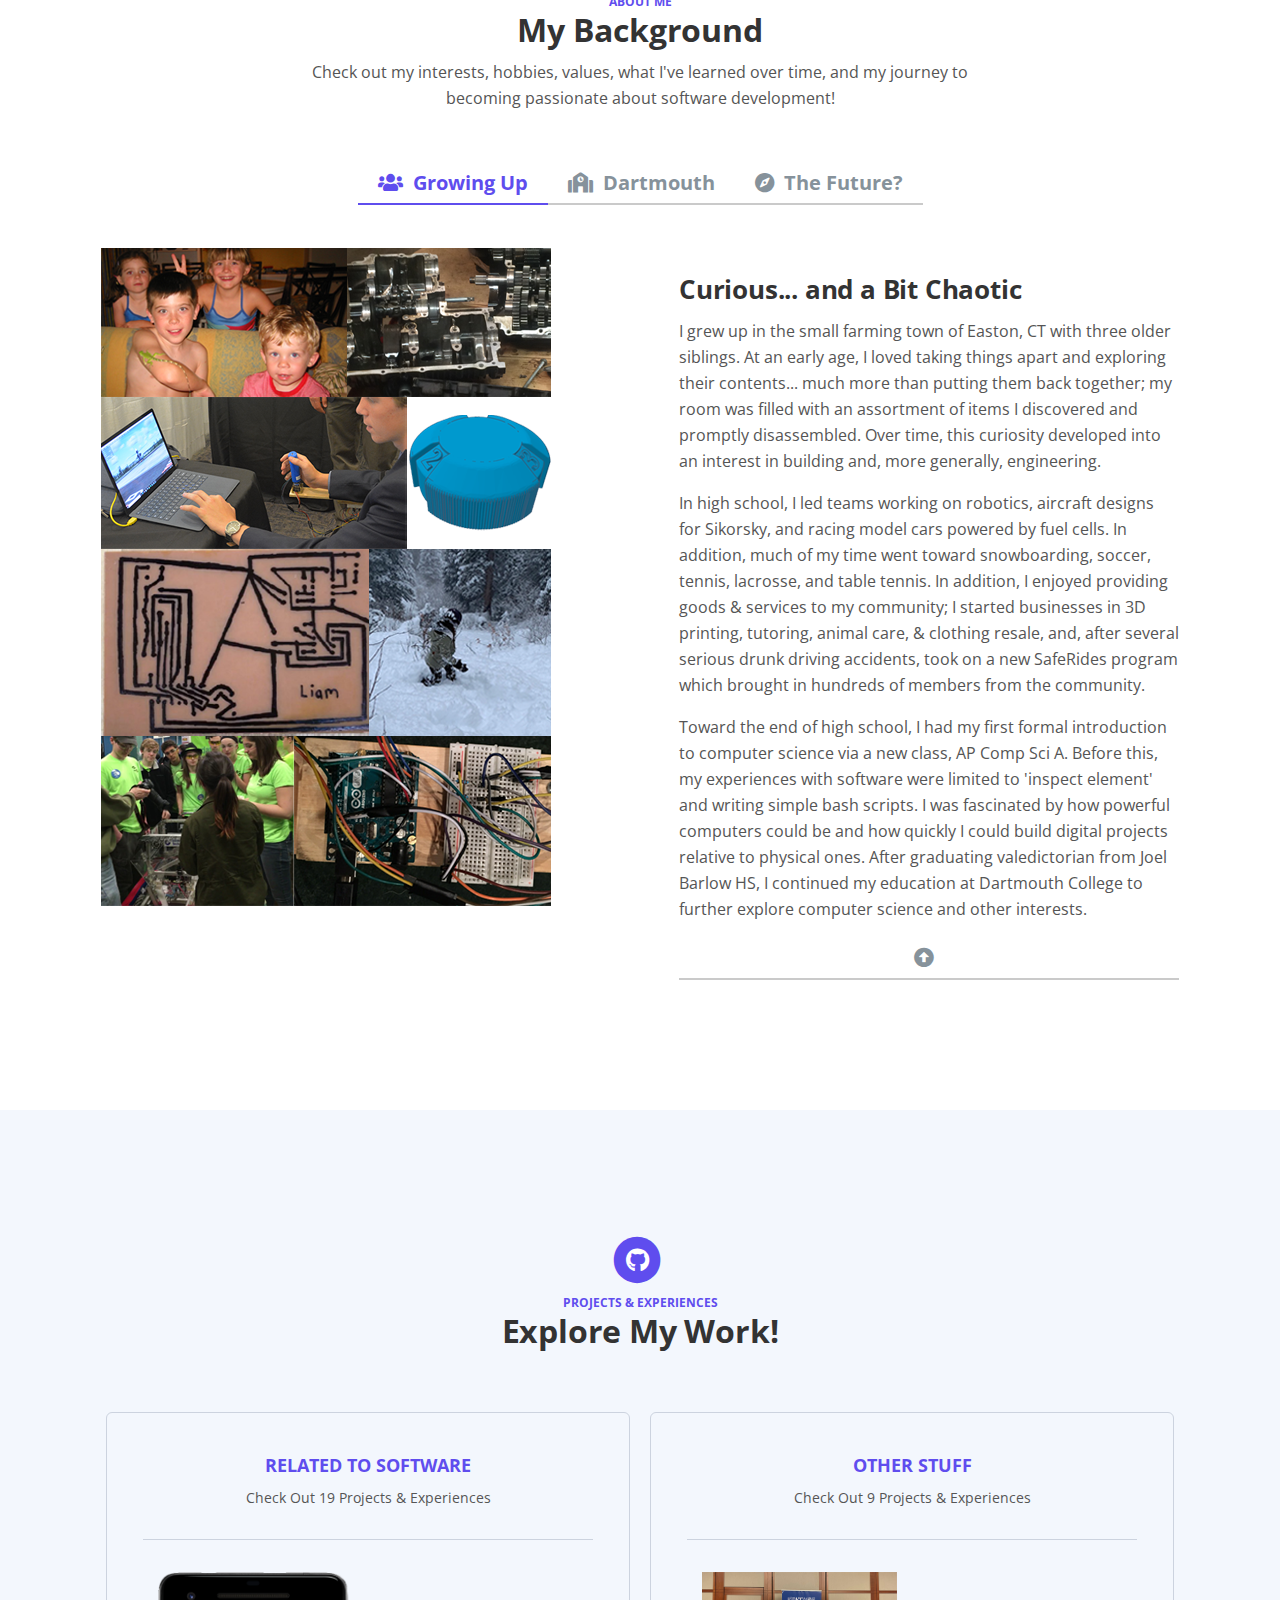
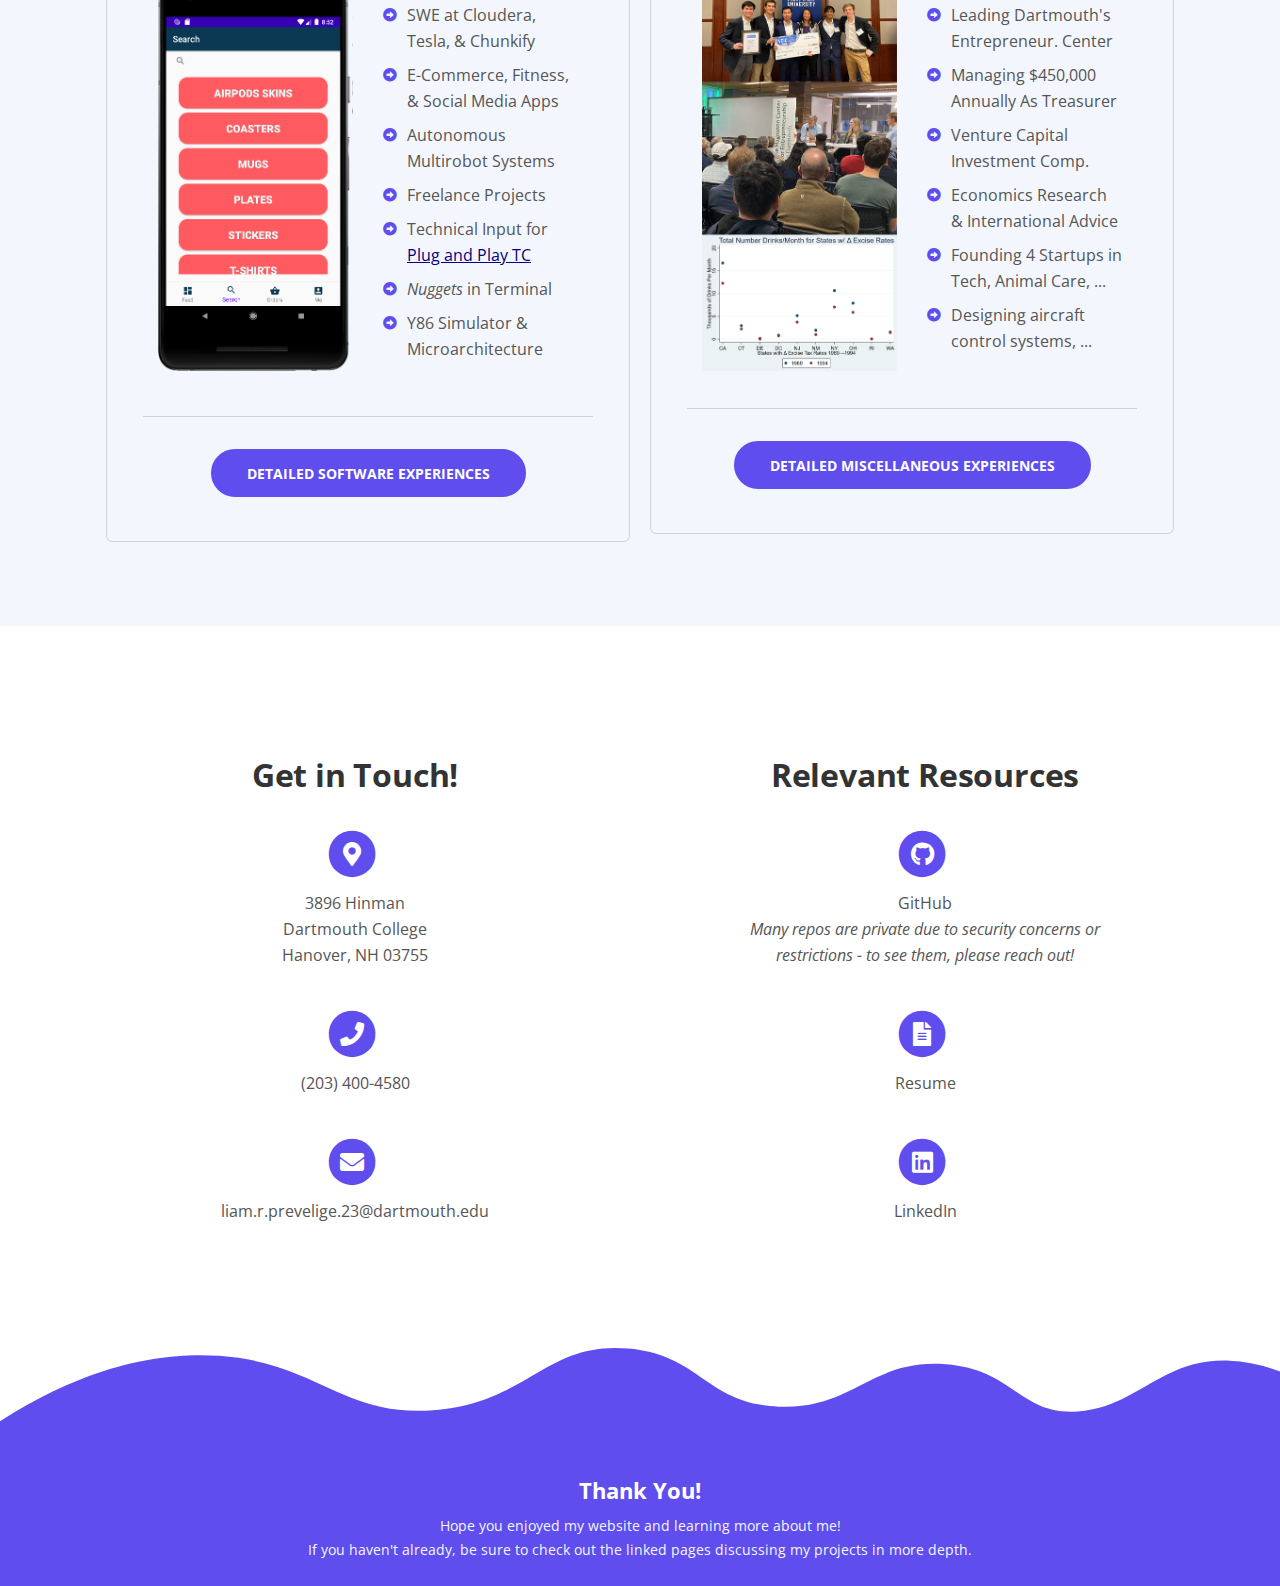
==== commit 5a66dde0: "project & resume updates" ====
--- a/index.html
+++ b/index.html
@@ -2,708 +2,710 @@
 <html lang="en">
 
 <head>
-    <meta charset="utf-8">
-    <meta name="viewport" content="width=device-width, initial-scale=1, shrink-to-fit=no">
-
-    <!-- SEO Meta Tags -->
-    <meta name="description" content="Learn about Liam Prevelige's background, projects, and ways to get in touch!">
-    <meta name="author" content="Liam Prevelige">
-
-    <!-- OG Meta Tags to improve the way the post looks when you share the page on LinkedIn, Facebook, Google+ -->
-    <meta property="og:site_name" content="Liam Prevelige" /> <!-- website name -->
-    <meta property="og:site" content="www.liamprevelige.com" /> <!-- website link -->
-    <meta property="og:title" content="Liam Prevelige - Personal Website" />
-    <!-- title shown in the actual shared post -->
-    <meta property="og:description"
-        content="Learn about Liam Prevelige's background, projects, and ways to get in touch!" />
-    <!-- description shown in the actual shared post -->
-    <meta property="og:image" content="https://liam-prevelige.github.io/personal-website/images/headshot.jpg" />
-    <!-- image link, make sure it's jpg -->
-    <meta property="og:url" content="www.liamprevelige.com" /> <!-- where do you want your post to link to -->
-    <meta property="og:type" content="article" />
-
-    <!-- Website Title -->
-    <title>Home - Liam Prevelige</title>
-
-    <!-- Styles -->
-    <link href="https://fonts.googleapis.com/css?family=Open+Sans:400,400i,700&display=swap&subset=latin-ext"
-        rel="stylesheet">
-    <link href="css/bootstrap.css" rel="stylesheet">
-    <link href="css/fontawesome-all.css" rel="stylesheet">
-    <link href="css/swiper.css" rel="stylesheet">
-    <link href="css/styles.css" rel="stylesheet">
-
-    <!-- Icon  -->
-    <link rel="icon" href="images/icon.png">
-
-    <!-- Global site tag (gtag.js) - Google Analytics -->
-    <script async src="https://www.googletagmanager.com/gtag/js?id=G-N171FLGHGJ"></script>
-    <script>
-        window.dataLayer = window.dataLayer || [];
-        function gtag(){dataLayer.push(arguments);}
-        gtag('js', new Date());
-
-        gtag('config', 'G-N171FLGHGJ');
-    </script>
+  <meta charset="utf-8">
+  <meta name="viewport" content="width=device-width, initial-scale=1, shrink-to-fit=no">
+
+  <!-- SEO Meta Tags -->
+  <meta name="description" content="Learn about Liam Prevelige's background, projects, and ways to get in touch!">
+  <meta name="author" content="Liam Prevelige">
+
+  <!-- OG Meta Tags to improve the way the post looks when you share the page on LinkedIn, Facebook, Google+ -->
+  <meta property="og:site_name" content="Liam Prevelige" /> <!-- website name -->
+  <meta property="og:site" content="www.liamprevelige.com" /> <!-- website link -->
+  <meta property="og:title" content="Liam Prevelige - Personal Website" />
+  <!-- title shown in the actual shared post -->
+  <meta property="og:description"
+    content="Learn about Liam Prevelige's background, projects, and ways to get in touch!" />
+  <!-- description shown in the actual shared post -->
+  <meta property="og:image" content="https://liam-prevelige.github.io/personal-website/images/headshot.jpg" />
+  <!-- image link, make sure it's jpg -->
+  <meta property="og:url" content="www.liamprevelige.com" /> <!-- where do you want your post to link to -->
+  <meta property="og:type" content="article" />
+
+  <!-- Website Title -->
+  <title>Home - Liam Prevelige</title>
+
+  <!-- Styles -->
+  <link href="https://fonts.googleapis.com/css?family=Open+Sans:400,400i,700&display=swap&subset=latin-ext"
+    rel="stylesheet">
+  <link href="css/bootstrap.css" rel="stylesheet">
+  <link href="css/fontawesome-all.css" rel="stylesheet">
+  <link href="css/swiper.css" rel="stylesheet">
+  <link href="css/styles.css" rel="stylesheet">
+
+  <!-- Icon  -->
+  <link rel="icon" href="images/icon.png">
+
+  <!-- Global site tag (gtag.js) - Google Analytics -->
+  <script async src="https://www.googletagmanager.com/gtag/js?id=G-N171FLGHGJ"></script>
+  <script>
+    window.dataLayer = window.dataLayer || [];
+    function gtag() { dataLayer.push(arguments); }
+    gtag('js', new Date());
+
+    gtag('config', 'G-N171FLGHGJ');
+  </script>
 </head>
 
 <body data-spy="scroll" data-target=".fixed-top">
 
-    <!-- Preloader -->
-    <div class="spinner-wrapper">
-        <div class="spinner">
-            <div class="bounce1"></div>
-            <div class="bounce2"></div>
-            <div class="bounce3"></div>
-        </div>
+  <!-- Preloader -->
+  <div class="spinner-wrapper">
+    <div class="spinner">
+      <div class="bounce1"></div>
+      <div class="bounce2"></div>
+      <div class="bounce3"></div>
     </div>
-    <!-- end of preloader -->
-
-
-    <!-- Navigation -->
-    <nav class="navbar navbar-expand-lg navbar-dark navbar-custom fixed-top">
-        <div class="container">
-            <!-- Image Logo -->
-            <a class="navbar-brand logo-image" href="index.html"><img src="images/lp-logo.svg" alt="alternative"></a>
-            <!-- Mobile Menu Toggle Button -->
-            <button class="navbar-toggler" type="button" data-toggle="collapse" data-target="#navbarsExampleDefault"
-                aria-controls="navbarsExampleDefault" aria-expanded="false" aria-label="Toggle navigation">
-                <span class="navbar-toggler-awesome fas fa-bars"></span>
-                <span class="navbar-toggler-awesome fas fa-times"></span>
-            </button>
-            <!-- end of mobile menu toggle button -->
-            <div class="collapse navbar-collapse" id="navbarsExampleDefault">
-                <ul class="navbar-nav ml-auto">
-                    <li class="nav-item">
-                        <a class="nav-link page-scroll" href="#header">HOME <span class="sr-only">(current)</span></a>
-                    </li>
-                    <li class="nav-item">
-                        <a class="nav-link page-scroll" href="#about">ABOUT ME</a>
-                    </li>
-                    <!-- Dropdown Menu -->
-                    <li class="nav-item dropdown">
-                        <a class="nav-link dropdown-toggle page-scroll" href="#experiences" id="navbarDropdown"
-                            role="button" aria-haspopup="true" aria-expanded="false">PROJECTS & EXPERIENCES</a>
-                        <div class="dropdown-menu" aria-labelledby="navbarDropdown">
-                            <a class="dropdown-item" href="software-work.html"><span
-                                    class="item-text">SOFTWARE</span></a>
-                            <div class="dropdown-items-divide-hr"></div>
-                            <a class="dropdown-item" href="miscellaneous-work.html"><span
-                                    class="item-text">MISCELLANEOUS</span></a>
+  </div>
+  <!-- end of preloader -->
+
+
+  <!-- Navigation -->
+  <nav class="navbar navbar-expand-lg navbar-dark navbar-custom fixed-top">
+    <div class="container">
+      <!-- Image Logo -->
+      <a class="navbar-brand logo-image" href="index.html"><img src="images/lp-logo.svg" alt="alternative"></a>
+      <!-- Mobile Menu Toggle Button -->
+      <button class="navbar-toggler" type="button" data-toggle="collapse" data-target="#navbarsExampleDefault"
+        aria-controls="navbarsExampleDefault" aria-expanded="false" aria-label="Toggle navigation">
+        <span class="navbar-toggler-awesome fas fa-bars"></span>
+        <span class="navbar-toggler-awesome fas fa-times"></span>
+      </button>
+      <!-- end of mobile menu toggle button -->
+      <div class="collapse navbar-collapse" id="navbarsExampleDefault">
+        <ul class="navbar-nav ml-auto">
+          <li class="nav-item">
+            <a class="nav-link page-scroll" href="#header">HOME <span class="sr-only">(current)</span></a>
+          </li>
+          <li class="nav-item">
+            <a class="nav-link page-scroll" href="#about">ABOUT ME</a>
+          </li>
+          <!-- Dropdown Menu -->
+          <li class="nav-item dropdown">
+            <a class="nav-link dropdown-toggle page-scroll" href="#experiences" id="navbarDropdown" role="button"
+              aria-haspopup="true" aria-expanded="false">PROJECTS & EXPERIENCES</a>
+            <div class="dropdown-menu" aria-labelledby="navbarDropdown">
+              <a class="dropdown-item" href="software-work.html"><span class="item-text">SOFTWARE</span></a>
+              <div class="dropdown-items-divide-hr"></div>
+              <a class="dropdown-item" href="miscellaneous-work.html"><span class="item-text">MISCELLANEOUS</span></a>
+            </div>
+          </li>
+          <!-- end of dropdown menu -->
+          <li class="nav-item">
+            <a class="nav-link page-scroll" href="#contact">CONTACT & RESOURCES</a>
+          </li>
+        </ul>
+        <span class="nav-item">
+          <a class="btn-outline-sm" href="files/Prevelige-Liam-July-22-Resume.pdf"
+            download="Prevelige-Liam-Resume">RESUME</a>
+        </span>
+      </div>
+    </div> <!-- end of container -->
+  </nav> <!-- end of navbar -->
+  <!-- end of navigation -->
+
+  <!-- Header -->
+  <header id="header" class="header">
+    <div class="header-content">
+      <div class="container">
+        <div class="row">
+          <div class="col-lg-6 col-xl-6">
+            <div class="text-container">
+              <h1>Hi, I'm <br>Liam Prevelige</h1>
+              <p class="p-large"></p>
+              <a class="btn-solid-lg page-scroll" href="#experiences">JUMP TO PROJECTS</a>
+            </div> <!-- end of text-container -->
+          </div> <!-- end of col -->
+          <div class="col-lg-6 col-xl-6">
+            <div class="image-container">
+              <div class="img-wrapper">
+                <div id="wrapper" class="fade-in">
+                  <div id="particle-image" data-params-src="js/params.json"></div>
+                  <div class="row ml-0 mr-0 align-items-start justify-content-start text-start" id="header-content">
+                  </div>
+                  <div class="col-auto"></div>
+                </div>
+              </div> <!-- end of img-wrapper -->
+            </div> <!-- end of image-container -->
+          </div> <!-- end of col -->
+        </div> <!-- end of row -->
+      </div> <!-- end of container -->
+    </div> <!-- end of header-content -->
+  </header> <!-- end of header -->
+  <svg class="header-frame" data-name="Layer 1" xmlns="http://www.w3.org/2000/svg" preserveAspectRatio="none"
+    viewBox="0 0 1920 310">
+    <defs>
+      <style>
+        .cls-1 {
+          fill: #5f4def;
+        }
+      </style>
+    </defs>
+    <title>header-frame</title>
+    <path class="cls-1"
+      d="M0,283.054c22.75,12.98,53.1,15.2,70.635,14.808,92.115-2.077,238.3-79.9,354.895-79.938,59.97-.019,106.17,18.059,141.58,34,47.778,21.511,47.778,21.511,90,38.938,28.418,11.731,85.344,26.169,152.992,17.971,68.127-8.255,115.933-34.963,166.492-67.393,37.467-24.032,148.6-112.008,171.753-127.963,27.951-19.26,87.771-81.155,180.71-89.341,72.016-6.343,105.479,12.388,157.434,35.467,69.73,30.976,168.93,92.28,256.514,89.405,100.992-3.315,140.276-41.7,177-64.9V0.24H0V283.054Z" />
+  </svg>
+  <!-- end of header -->
+
+  <!-- Companies & Organizations -->
+  <div class="slider-1">
+    <div class="container">
+      <div class="row">
+        <div class="col-lg-12">
+          <!-- Image Slider -->
+          <div class="slider-container">
+            <div class="swiper-container image-slider">
+              <div class="swiper-wrapper">
+                <div class="swiper-slide">
+                  <img class="img-fluid" src="images/dartmouth-logo.png" alt="alternative">
+                </div>
+                <div class="swiper-slide">
+                  <img class="img-fluid" src="images/edited-magnuson-logo.png" alt="alternative">
+                </div>
+                <div class="swiper-slide">
+                  <img class="img-fluid" src="images/RLAB.svg" alt="alternative">
+                </div>
+                <div class="swiper-slide">
+                  <img class="img-fluid" src="images/plug-and-play.png" alt="alternative">
+                </div>
+                <div class="swiper-slide">
+                  <img class="img-fluid" src="images/connect-healthcare.png" alt="alternative">
+                </div>
+                <div class="swiper-slide">
+                  <img class="img-fluid" src="images/pitch.png" alt="alternative">
+                </div>
+                <div class="swiper-slide">
+                  <img class="img-fluid" src="images/vcic.png" alt="alternative">
+                </div>
+                <div class="swiper-slide">
+                  <img class="img-fluid" src="images/dartmouthden.png" alt="alternative">
+                </div>
+                <div class="swiper-slide">
+                  <img class="img-fluid" src="images/xre.jpg" alt="alternative">
+                </div>
+              </div> <!-- end of swiper-wrapper -->
+            </div> <!-- end of swiper container -->
+          </div> <!-- end of slider-container -->
+          <!-- end of image slider -->
+        </div> <!-- end of col -->
+      </div> <!-- end of row -->
+    </div> <!-- end of container -->
+  </div> <!-- end of slider-1 -->
+  <!-- end of customers -->
+
+  <!-- Description -->
+  <div class="cards-1">
+    <div class="container">
+      <div class="row">
+        <div class="col-lg-12">
+          <div class="above-heading">CONTENTS</div>
+          <h2 class="h2-heading">This Website Discusses...</h2>
+        </div> <!-- end of col -->
+      </div> <!-- end of row -->
+      <div class="row">
+        <div class="col-lg-12">
+
+          <!-- Card -->
+          <div class="card">
+            <div class="card-image">
+              <img class="img-fluid" src="images/easton.jpg" alt="alternative">
+            </div>
+            <div class="card-body">
+              <h4 class="card-title">My Background</h4>
+              <p>Where I'm from, my interests, academic & non-academic hobbies, and why I want to be a
+                software developer.</p>
+            </div>
+          </div>
+          <!-- end of card -->
+
+          <!-- Card -->
+          <div class="card">
+            <div class="card-image">
+              <img class="img-fluid" src="images/robotics.png" alt="alternative">
+            </div>
+            <div class="card-body">
+              <h4 class="card-title">Projects & Experiences</h4>
+              <p>Most of my experiences aren't on my resume! See more information and insights on my work below.
+              </p>
+            </div>
+          </div>
+          <!-- end of card -->
+
+          <!-- Card -->
+          <div class="card">
+            <div class="card-image">
+              <img class="img-fluid" src="images/contact.png" alt="alternative">
+            </div>
+            <div class="card-body">
+              <h4 class="card-title">Contact & Other Info</h4>
+              <p>Access my contact information and other helpful resources like my Github, LinkedIn, and
+                resume.</p>
+            </div>
+          </div>
+          <!-- end of card -->
+        </div> <!-- end of col -->
+      </div> <!-- end of row -->
+    </div> <!-- end of container -->
+  </div> <!-- end of cards-1 -->
+  <!-- end of description -->
+
+  <!-- About -->
+  <div id="about" class="tabs">
+    <div class="container">
+      <div class="row">
+        <div class="col-lg-12">
+          <div class="above-heading">ABOUT ME</div>
+          <h2 class="h2-heading">My Background</h2>
+          <p class="p-heading">Check out my interests, hobbies, values, what I've learned over time, and my
+            journey to becoming passionate about software development!</p>
+        </div> <!-- end of col -->
+      </div> <!-- end of row -->
+      <div class="row">
+        <div class="col-lg-12">
+          <!-- Tabs Links -->
+          <ul class="nav nav-tabs" id="argoTabs" role="tablist">
+            <li class="nav-item">
+              <a class="nav-link active" id="nav-tab-1" data-toggle="tab" href="#tab-1" role="tab" aria-controls="tab-1"
+                aria-selected="true"><i class="fas fa-users"></i>Growing Up</a>
+            </li>
+            <li class="nav-item">
+              <a class="nav-link" id="nav-tab-2" data-toggle="tab" href="#tab-2" role="tab" aria-controls="tab-2"
+                aria-selected="false"><i class="fas fa-school"></i>Dartmouth</a>
+            </li>
+            <li class="nav-item">
+              <a class="nav-link" id="nav-tab-3" data-toggle="tab" href="#tab-3" role="tab" aria-controls="tab-3"
+                aria-selected="false"><i class="fas fa-compass"></i>The
+                Future?</a>
+            </li>
+          </ul>
+          <!-- end of tabs links -->
+
+          <!-- Tabs Content -->
+          <div class="tab-content" id="argoTabsContent">
+            <!-- Tab -->
+            <div class="tab-pane fade show active" id="tab-1" role="tabpanel" aria-labelledby="tab-1">
+              <div class="row">
+                <div class="col-lg-6">
+                  <div class="image-container">
+                    <img class="img-fluid" src="images/growing-up.png" alt="alternative">
+                  </div> <!-- end of image-container -->
+                </div> <!-- end of col -->
+                <div class="col-lg-6">
+                  <div class="text-container">
+                    <h3>Curious... and a Bit Chaotic</h3>
+                    <p>I grew up in the small farming town of Easton, CT with three older siblings.
+                      At an early age, I loved taking things apart and exploring their contents... much more than
+                      putting them back together; my room was filled with an assortment of items I discovered and
+                      promptly disassembled. Over time, this curiosity developed into an interest in
+                      building and, more generally, engineering.
+                    </p>
+                    <p>
+                      In high school, I led teams working on robotics, aircraft designs for Sikorsky, and
+                      racing model cars powered by fuel cells. In addition, much of my time went toward snowboarding,
+                      soccer, tennis, lacrosse, and table tennis.
+                      In addition, I enjoyed providing goods & services to my community;
+                      I started businesses in 3D printing, tutoring, animal care, & clothing resale, and, after several
+                      serious drunk driving accidents,
+                      took on a new SafeRides program which brought in hundreds of members from the community.
+                    </p>
+                    <p>
+                      Toward the end of high school, I had my first formal introduction to computer science
+                      via a new class, AP Comp Sci A. Before this, my experiences with software were
+                      limited to 'inspect element' and writing simple bash scripts. I was fascinated by how powerful
+                      computers
+                      could be and how quickly I could build digital projects relative to physical ones. After
+                      graduating
+                      valedictorian from Joel Barlow HS, I continued my education at Dartmouth College
+                      to further explore computer science and other interests.
+                    </p>
+                    <a class="nav-link page-scroll" href="#about">
+                      <i class="fas fa-arrow-alt-circle-up"></i>
+                    </a>
+                  </div> <!-- end of text-container -->
+                </div> <!-- end of col -->
+              </div> <!-- end of row -->
+            </div> <!-- end of tab-pane -->
+            <!-- end of tab -->
+
+            <!-- Tab -->
+            <div class="tab-pane fade" id="tab-2" role="tabpanel" aria-labelledby="tab-2">
+              <div class="row">
+                <div class="col-lg-6">
+                  <div class="image-container">
+                    <img class="img-fluid" src="images/dartmouth.png" alt="alternative">
+                  </div> <!-- end of image-container -->
+                </div> <!-- end of col -->
+                <div class="col-lg-6">
+                  <div class="text-container">
+                    <h3>Tech, Entrepreneurship, & Cool People</h3>
+                    <p>
+                      Following high school, I decided to continue exploring my interests in
+                      the intersection of software and business with a double major
+                      in computer science and economics at Dartmouth College. Now, in December of 2021,
+                      I'm a junior at Dartmouth graduating in 2023. I have completed my
+                      graduation requirements for both majors by overloading on courses, with the exception of the
+                      senior
+                      culminating experiences, but continue to explore these studies by taking additional
+                      courses I find interesting.
+                    </p>
+                    <p>
+                      Early on in my Dartmouth career, I got involved in a number of clubs and organizations that
+                      helped to formalize knowledge in areas I was passionate about while growing up. Now, I serve
+                      as the chair of the student leadership board for the Magnuson Center for Entrepreneurship -
+                      Dartmouth's hub of entrepreneurial programming. I also conduct research on multirobot systems,
+                      provide investment advice for the world's largest startup accelerator, complete freelance work
+                      through a small business I made with friends, and work with
+                      a number of other clubs, organizations, and personal projects on the side. To see more detailed
+                      information about my work, check out the 'Projects & Experiences' section below!
+                    </p>
+                    <p>
+                      I'm very thankful for opportunities I've received to meet incredible, passionate people in
+                      software development and other industries - including the president of Y Combinator, the CEO of
+                      Nike, leaders in startups and big tech alike, and my talented peers. My excitement for software
+                      development has grown exponentially over time. I hope to expand on this passion in the future
+                      by working for a company that cares about its customers, technology, and creates a challenging,
+                      collaborative,
+                      and rewarding environment for its employees.
+                    </p>
+                    <a class="nav-link page-scroll" href="#about">
+                      <i class="fas fa-arrow-alt-circle-up"></i>
+                    </a>
+                  </div> <!-- end of text-container -->
+                </div> <!-- end of col -->
+              </div> <!-- end of row -->
+            </div> <!-- end of tab-pane -->
+            <!-- end of tab -->
+
+            <!-- Tab -->
+            <div class="tab-pane fade" id="tab-3" role="tabpanel" aria-labelledby="tab-3">
+              <div class="row">
+                <div class="col-lg-6">
+                  <div class="image-container">
+                    <img class="img-fluid" src="images/loading-future.gif" alt="alternative">
+                  </div> <!-- end of image-container -->
+                </div> <!-- end of col -->
+                <div class="col-lg-6">
+                  <div class="text-container">
+                    <h3>Goals & Promises</h3>
+                    <p>
+                      Over time, it has become clear to me that any specific predictions
+                      for the future will probably be wrong. So instead, I'll focus more generally on
+                      what I want in the years ahead.
+                    </p>
+                    <p>
+                      For starters, I want to be a software developer so I can continue creating and
+                      exploring my interests in the digital world. I want to work for a company
+                      where I can impact the lives of many people - whether that be fellow employees
+                      or the end consumer. I want to be in an environment where the people around me
+                      are passionate about their work and drive me to be a better version of myself.
+                      I want to be rewarded for hard work and quality output. Finally, I want to be
+                      somewhere that makes me curious, feel challenged, and allows me to explore my interests
+                      both inside and outside of work.
+                    </p>
+                    <p>
+                      Of course, this is a lot to ask for and there are promises I should keep on my end.
+                      I'd like my future self to prioritize being adaptable, perseverant, focused, and a
+                      team player. I enjoy being a leader and I work well under pressure, so I promise to step
+                      up and take a leadership role at the right opportunities. Finally, I promise to try and bring a
+                      new perspective to familiar environments, while looking for ways to better myself inside and
+                      outside of work.
+                    </p>
+                    <a class="nav-link page-scroll" href="#about">
+                      <i class="fas fa-arrow-alt-circle-up"></i>
+                    </a>
+                  </div> <!-- end of text-container -->
+                </div> <!-- end of col -->
+              </div> <!-- end of row -->
+            </div> <!-- end of tab-pane -->
+            <!-- end of tab -->
+          </div> <!-- end of tab content -->
+          <!-- end of tabs content -->
+        </div> <!-- end of col -->
+      </div> <!-- end of row -->
+    </div> <!-- end of container -->
+  </div> <!-- end of tabs -->
+  <!-- end of about -->
+
+  <!-- Experiences -->
+  <div id="experiences" class="cards-2">
+    <div class="container">
+      <div class="row">
+        <div class="col-lg-12">
+          <div class="form">
+            <div class="container">
+              <div class="row">
+                <div class="col-lg-12">
+                  <div class="icon-container">
+                    <span class="fa-stack">
+                      <a href="https://github.com/liam-prevelige">
+                        <i class="fas fa-circle fa-stack-2x"></i>
+                        <i class="fab fa-github fa-stack-1x"></i>
+                      </a>
+                    </span>
+                  </div>
+                </div>
+              </div>
+            </div>
+          </div>
+          <div class="above-heading">PROJECTS & EXPERIENCES</div>
+          <h2 class="h2-heading">Explore My Work!</h2>
+
+        </div> <!-- end of col -->
+      </div> <!-- end of row -->
+      <div class="row">
+        <div class="col-lg-12">
+          <!-- Card-->
+          <div class="card">
+            <div class="card-body">
+              <div class="card-title">RELATED TO SOFTWARE</div>
+              <div class="frequency">Check Out 19 Projects & Experiences</div>
+              <div class="divider"></div>
+
+              <div class="container">
+                <div class="row">
+                  <div class="col-lg-6">
+                    <div class="image-container">
+                      <img class="img-fluid" src="images/presell-search.png" alt="alternative">
+                    </div> <!-- end of image-container -->
+                  </div> <!-- end of col -->
+                  <div class="col-lg-6">
+                    <!-- Listed software projects -->
+                    <ul class="list-unstyled li-space-lg">
+                      <li class="media">
+                        <i class="fas fa-arrow-alt-circle-right"></i>
+                        <div class="media-body">SWE at Cloudera, Tesla, & Chunkify</div>
+                      </li>
+                      <li class="media">
+                        <i class="fas fa-arrow-alt-circle-right"></i>
+                        <div class="media-body">E-Commerce, Fitness, & Social Media Apps</div>
+                      </li>
+                      <li class="media">
+                        <i class="fas fa-arrow-alt-circle-right"></i>
+                        <div class="media-body">Autonomous Multirobot Systems</div>
+                      </li>
+                      <li class="media">
+                        <i class="fas fa-arrow-alt-circle-right"></i>
+                        <div class="media-body">Freelance Projects</div>
+                      </li>
+                      <li class="media">
+                        <i class="fas fa-arrow-alt-circle-right"></i>
+                        <div class="media-body">Technical Input for <a href="https://www.plugandplaytechcenter.com/"
+                            style="color:navy">Plug and Play TC</a></div>
+                      </li>
+                      <li class="media">
+                        <i class="fas fa-arrow-alt-circle-right"></i>
+                        <div class="media-body"><i>Nuggets</i> in Terminal</div>
+                      </li>
+                      <li class="media">
+                        <i class="fas fa-arrow-alt-circle-right"></i>
+                        <div class="media-body">Y86 Simulator & Microarchitecture</div>
+                      </li>
+                    </ul>
+                  </div> <!-- end of col -->
+                </div> <!-- end of row -->
+              </div> <!-- end of container -->
+              <div class="divider"></div>
+              <div class="button-wrapper">
+                <a class="btn-solid-reg page-scroll" href="software-work.html">DETAILED SOFTWARE EXPERIENCES</a>
+              </div>
+            </div>
+          </div> <!-- end of card -->
+          <!-- end of card -->
+
+          <!-- Card-->
+          <div class="card">
+            <div class="card-body">
+              <div class="card-title">OTHER STUFF</div>
+              <div class="frequency">Check Out 9 Projects & Experiences</div>
+              <div class="divider"></div>
+              <div class="container">
+                <div class="row">
+                  <div class="col-lg-6">
+                    <div class="image-container">
+                      <img class="img-fluid" src="images/miscellaneous-overview-image.png" alt="alternative">
+                    </div> <!-- end of image-container -->
+                  </div> <!-- end of col -->
+                  <div class="col-lg-6">
+                    <!-- Listed miscellaneous projects -->
+                    <ul class="list-unstyled li-space-lg">
+                      <li class="media">
+                        <i class="fas fa-arrow-alt-circle-right"></i>
+                        <div class="media-body">Leading Dartmouth's Entrepreneur. Center</div>
+                      </li>
+                      <li class="media">
+                        <i class="fas fa-arrow-alt-circle-right"></i>
+                        <div class="media-body">Managing $450,000 Annually As Treasurer</div>
+                      </li>
+                      <li class="media">
+                        <i class="fas fa-arrow-alt-circle-right"></i>
+                        <div class="media-body">Venture Capital Investment Comp.</div>
+                      </li>
+                      <li class="media">
+                        <i class="fas fa-arrow-alt-circle-right"></i>
+                        <div class="media-body">Economics Research & International Advice</div>
+                      </li>
+                      <li class="media">
+                        <i class="fas fa-arrow-alt-circle-right"></i>
+                        <div class="media-body">Founding 4 Startups in Tech, Animal Care, ...
                         </div>
-                    </li>
-                    <!-- end of dropdown menu -->
-                    <li class="nav-item">
-                        <a class="nav-link page-scroll" href="#contact">CONTACT & RESOURCES</a>
-                    </li>
-                </ul>
-                <span class="nav-item">
-                    <a class="btn-outline-sm" href="files/Prevelige-Liam-Resume-Dec-2021.pdf"
-                        download="Prevelige-Liam-Resume">RESUME</a>
-                </span>
-            </div>
-        </div> <!-- end of container -->
-    </nav> <!-- end of navbar -->
-    <!-- end of navigation -->
-
-    <!-- Header -->
-    <header id="header" class="header">
-        <div class="header-content">
-            <div class="container">
-                <div class="row">
-                    <div class="col-lg-6 col-xl-6">
-                        <div class="text-container">
-                            <h1>Hi, I'm <br>Liam Prevelige</h1>
-                            <p class="p-large"></p>
-                            <a class="btn-solid-lg page-scroll" href="#experiences">JUMP TO PROJECTS</a>
-                        </div> <!-- end of text-container -->
-                    </div> <!-- end of col -->
-                    <div class="col-lg-6 col-xl-6">
-                        <div class="image-container">
-                            <div class="img-wrapper">
-                                <div id="wrapper" class="fade-in">
-                                    <div id="particle-image" data-params-src="js/params.json"></div>
-                                    <div class="row ml-0 mr-0 align-items-start justify-content-start text-start"
-                                        id="header-content"></div>
-                                    <div class="col-auto"></div>
-                                </div>
-                            </div> <!-- end of img-wrapper -->
-                        </div> <!-- end of image-container -->
-                    </div> <!-- end of col -->
+                      </li>
+                      <li class="media">
+                        <i class="fas fa-arrow-alt-circle-right"></i>
+                        <div class="media-body">Designing aircraft control systems, ...</div>
+                      </li>
+                    </ul>
+                  </div> <!-- end of col -->
                 </div> <!-- end of row -->
-            </div> <!-- end of container -->
-        </div> <!-- end of header-content -->
-    </header> <!-- end of header -->
-    <svg class="header-frame" data-name="Layer 1" xmlns="http://www.w3.org/2000/svg" preserveAspectRatio="none"
-        viewBox="0 0 1920 310">
-        <defs>
-            <style>
-                .cls-1 {
-                    fill: #5f4def;
-                }
-            </style>
-        </defs>
-        <title>header-frame</title>
-        <path class="cls-1"
-            d="M0,283.054c22.75,12.98,53.1,15.2,70.635,14.808,92.115-2.077,238.3-79.9,354.895-79.938,59.97-.019,106.17,18.059,141.58,34,47.778,21.511,47.778,21.511,90,38.938,28.418,11.731,85.344,26.169,152.992,17.971,68.127-8.255,115.933-34.963,166.492-67.393,37.467-24.032,148.6-112.008,171.753-127.963,27.951-19.26,87.771-81.155,180.71-89.341,72.016-6.343,105.479,12.388,157.434,35.467,69.73,30.976,168.93,92.28,256.514,89.405,100.992-3.315,140.276-41.7,177-64.9V0.24H0V283.054Z" />
-    </svg>
-    <!-- end of header -->
-
-    <!-- Companies & Organizations -->
-    <div class="slider-1">
-        <div class="container">
-            <div class="row">
-                <div class="col-lg-12">
-                    <!-- Image Slider -->
-                    <div class="slider-container">
-                        <div class="swiper-container image-slider">
-                            <div class="swiper-wrapper">
-                                <div class="swiper-slide">
-                                    <img class="img-fluid" src="images/dartmouth-logo.png" alt="alternative">
-                                </div>
-                                <div class="swiper-slide">
-                                    <img class="img-fluid" src="images/edited-magnuson-logo.png" alt="alternative">
-                                </div>
-                                <div class="swiper-slide">
-                                    <img class="img-fluid" src="images/RLAB.svg" alt="alternative">
-                                </div>
-                                <div class="swiper-slide">
-                                    <img class="img-fluid" src="images/plug-and-play.png" alt="alternative">
-                                </div>
-                                <div class="swiper-slide">
-                                    <img class="img-fluid" src="images/connect-healthcare.png" alt="alternative">
-                                </div>
-                                <div class="swiper-slide">
-                                    <img class="img-fluid" src="images/pitch.png" alt="alternative">
-                                </div>
-                                <div class="swiper-slide">
-                                    <img class="img-fluid" src="images/vcic.png" alt="alternative">
-                                </div>
-                                <div class="swiper-slide">
-                                    <img class="img-fluid" src="images/dartmouthden.png" alt="alternative">
-                                </div>
-                                <div class="swiper-slide">
-                                    <img class="img-fluid" src="images/xre.jpg" alt="alternative">
-                                </div>
-                            </div> <!-- end of swiper-wrapper -->
-                        </div> <!-- end of swiper container -->
-                    </div> <!-- end of slider-container -->
-                    <!-- end of image slider -->
-                </div> <!-- end of col -->
-            </div> <!-- end of row -->
-        </div> <!-- end of container -->
-    </div> <!-- end of slider-1 -->
-    <!-- end of customers -->
-
-    <!-- Description -->
-    <div class="cards-1">
-        <div class="container">
-            <div class="row">
-                <div class="col-lg-12">
-                    <div class="above-heading">CONTENTS</div>
-                    <h2 class="h2-heading">This Website Discusses...</h2>
-                </div> <!-- end of col -->
-            </div> <!-- end of row -->
-            <div class="row">
-                <div class="col-lg-12">
-
-                    <!-- Card -->
-                    <div class="card">
-                        <div class="card-image">
-                            <img class="img-fluid" src="images/easton.jpg" alt="alternative">
-                        </div>
-                        <div class="card-body">
-                            <h4 class="card-title">My Background</h4>
-                            <p>Where I'm from, my interests, academic & non-academic hobbies, and why I want to be a
-                                software developer.</p>
-                        </div>
-                    </div>
-                    <!-- end of card -->
-
-                    <!-- Card -->
-                    <div class="card">
-                        <div class="card-image">
-                            <img class="img-fluid" src="images/robotics.png" alt="alternative">
-                        </div>
-                        <div class="card-body">
-                            <h4 class="card-title">Projects & Experiences</h4>
-                            <p>Most of my experiences aren't on my resume! See more information and insights on my work below.
-                            </p>
-                        </div>
-                    </div>
-                    <!-- end of card -->
-
-                    <!-- Card -->
-                    <div class="card">
-                        <div class="card-image">
-                            <img class="img-fluid" src="images/contact.png" alt="alternative">
-                        </div>
-                        <div class="card-body">
-                            <h4 class="card-title">Contact & Other Info</h4>
-                            <p>Access my contact information and other helpful resources like my Github, LinkedIn, and
-                                resume.</p>
-                        </div>
-                    </div>
-                    <!-- end of card -->
-                </div> <!-- end of col -->
-            </div> <!-- end of row -->
-        </div> <!-- end of container -->
-    </div> <!-- end of cards-1 -->
-    <!-- end of description -->
-
-    <!-- About -->
-    <div id="about" class="tabs">
-        <div class="container">
-            <div class="row">
-                <div class="col-lg-12">
-                    <div class="above-heading">ABOUT ME</div>
-                    <h2 class="h2-heading">My Background</h2>
-                    <p class="p-heading">Check out my interests, hobbies, values, what I've learned over time, and my
-                        journey to becoming passionate about software development!</p>
-                </div> <!-- end of col -->
-            </div> <!-- end of row -->
-            <div class="row">
-                <div class="col-lg-12">
-                    <!-- Tabs Links -->
-                    <ul class="nav nav-tabs" id="argoTabs" role="tablist">
-                        <li class="nav-item">
-                            <a class="nav-link active" id="nav-tab-1" data-toggle="tab" href="#tab-1" role="tab"
-                                aria-controls="tab-1" aria-selected="true"><i class="fas fa-users"></i>Growing Up</a>
-                        </li>
-                        <li class="nav-item">
-                            <a class="nav-link" id="nav-tab-2" data-toggle="tab" href="#tab-2" role="tab"
-                                aria-controls="tab-2" aria-selected="false"><i class="fas fa-school"></i>Dartmouth</a>
-                        </li>
-                        <li class="nav-item">
-                            <a class="nav-link" id="nav-tab-3" data-toggle="tab" href="#tab-3" role="tab"
-                                aria-controls="tab-3" aria-selected="false"><i class="fas fa-compass"></i>The
-                                Future?</a>
-                        </li>
-                    </ul>
-                    <!-- end of tabs links -->
-
-                    <!-- Tabs Content -->
-                    <div class="tab-content" id="argoTabsContent">
-                        <!-- Tab -->
-                        <div class="tab-pane fade show active" id="tab-1" role="tabpanel" aria-labelledby="tab-1">
-                            <div class="row">
-                                <div class="col-lg-6">
-                                    <div class="image-container">
-                                        <img class="img-fluid" src="images/growing-up.png" alt="alternative">
-                                    </div> <!-- end of image-container -->
-                                </div> <!-- end of col -->
-                                <div class="col-lg-6">
-                                    <div class="text-container">
-                                        <h3>Curious... and a Bit Chaotic</h3>
-                                        <p>I grew up in the small farming town of Easton, CT with three older siblings.
-                                            At an early age, I loved taking things apart and exploring their contents... much more than
-                                            putting them back together; my room was filled with an assortment of items I discovered and
-                                            promptly disassembled. Over time, this curiosity developed into an interest in
-                                            building and, more generally, engineering.
-                                        </p>
-                                        <p>
-                                            In high school, I led teams working on robotics, aircraft designs for Sikorsky, and
-                                            racing model cars powered by fuel cells. In addition, much of my time went toward snowboarding, soccer, tennis, lacrosse, and table tennis. 
-                                            In addition, I enjoyed providing goods & services to my community; 
-                                            I started businesses in 3D printing, tutoring, animal care, & clothing resale, and, after several serious drunk driving accidents,
-                                            took on a new SafeRides program which brought in hundreds of members from the community.  
-                                        </p>
-                                        <p>
-                                            Toward the end of high school, I had my first formal introduction to computer science
-                                            via a new class, AP Comp Sci A. Before this, my experiences with software were
-                                            limited to 'inspect element' and writing simple bash scripts. I was fascinated by how powerful computers
-                                            could be and how quickly I could build digital projects relative to physical ones. After graduating
-                                            valedictorian from Joel Barlow HS, I continued my education at Dartmouth College
-                                            to further explore computer science and other interests.
-                                        </p>
-                                        <a class="nav-link page-scroll" href="#about">
-                                            <i class="fas fa-arrow-alt-circle-up"></i>
-                                        </a>
-                                    </div> <!-- end of text-container -->
-                                </div> <!-- end of col -->
-                            </div> <!-- end of row -->
-                        </div> <!-- end of tab-pane -->
-                        <!-- end of tab -->
-                        
-                        <!-- Tab -->
-                        <div class="tab-pane fade" id="tab-2" role="tabpanel" aria-labelledby="tab-2">
-                            <div class="row">
-                                <div class="col-lg-6">
-                                    <div class="image-container">
-                                        <img class="img-fluid" src="images/dartmouth.png" alt="alternative">
-                                    </div> <!-- end of image-container -->
-                                </div> <!-- end of col -->
-                                <div class="col-lg-6">
-                                    <div class="text-container">
-                                        <h3>Tech, Entrepreneurship, & Cool People</h3>
-                                        <p>
-                                            Following high school, I decided to continue exploring my interests in
-                                            the intersection of software and business with a double major 
-                                            in computer science and economics at Dartmouth College. Now, in December of 2021, 
-                                            I'm a junior at Dartmouth graduating in 2023. I have completed my 
-                                            graduation requirements for both majors by overloading on courses, with the exception of the senior 
-                                            culminating experiences, but continue to explore these studies by taking additional
-                                            courses I find interesting.
-                                        </p>
-                                        <p>
-                                            Early on in my Dartmouth career, I got involved in a number of clubs and organizations that
-                                            helped to formalize knowledge in areas I was passionate about while growing up. Now, I serve 
-                                            as the chair of the student leadership board for the Magnuson Center for Entrepreneurship - 
-                                            Dartmouth's hub of entrepreneurial programming. I also conduct research on multirobot systems, 
-                                            provide investment advice for the world's largest startup accelerator, complete freelance work 
-                                            through a small business I made with friends, and work with 
-                                            a number of other clubs, organizations, and personal projects on the side. To see more detailed 
-                                            information about my work, check out the 'Projects & Experiences' section below!
-                                        </p>
-                                        <p>
-                                            I'm very thankful for opportunities I've received to meet incredible, passionate people in 
-                                            software development and other industries - including the president of Y Combinator, the CEO of 
-                                            Nike, leaders in startups and big tech alike, and my talented peers. My excitement for software 
-                                            development has grown exponentially over time. I hope to expand on this passion in the future 
-                                            by working for a company that cares about its customers, technology, and creates a challenging, collaborative, 
-                                            and rewarding environment for its employees.
-                                        </p>
-                                        <a class="nav-link page-scroll" href="#about">
-                                            <i class="fas fa-arrow-alt-circle-up"></i>
-                                        </a>
-                                    </div> <!-- end of text-container -->
-                                </div> <!-- end of col -->
-                            </div> <!-- end of row -->
-                        </div> <!-- end of tab-pane -->
-                        <!-- end of tab -->
-
-                        <!-- Tab -->
-                        <div class="tab-pane fade" id="tab-3" role="tabpanel" aria-labelledby="tab-3">
-                            <div class="row">
-                                <div class="col-lg-6">
-                                    <div class="image-container">
-                                        <img class="img-fluid" src="images/loading-future.gif" alt="alternative">
-                                    </div> <!-- end of image-container -->
-                                </div> <!-- end of col -->
-                                <div class="col-lg-6">
-                                    <div class="text-container">
-                                        <h3>Goals & Promises</h3>
-                                        <p>
-                                            Over time, it has become clear to me that any specific predictions 
-                                            for the future will probably be wrong. So instead, I'll focus more generally on 
-                                            what I want in the years ahead.
-                                        </p>
-                                        <p>
-                                            For starters, I want to be a software developer so I can continue creating and 
-                                            exploring my interests in the digital world. I want to work for a company 
-                                            where I can impact the lives of many people - whether that be fellow employees 
-                                            or the end consumer. I want to be in an environment where the people around me 
-                                            are passionate about their work and drive me to be a better version of myself.
-                                            I want to be rewarded for hard work and quality output. Finally, I want to be 
-                                            somewhere that makes me curious, feel challenged, and allows me to explore my interests
-                                            both inside and outside of work.
-                                        </p>
-                                        <p>
-                                            Of course, this is a lot to ask for and there are promises I should keep on my end. 
-                                            I'd like my future self to prioritize being adaptable, perseverant, focused, and a 
-                                            team player. I enjoy being a leader and I work well under pressure, so I promise to step 
-                                            up and take a leadership role at the right opportunities. Finally, I promise to try and bring a 
-                                            new perspective to familiar environments, while looking for ways to better myself inside and 
-                                            outside of work. 
-                                        </p>
-                                        <a class="nav-link page-scroll" href="#about">
-                                            <i class="fas fa-arrow-alt-circle-up"></i>
-                                        </a>
-                                    </div> <!-- end of text-container -->
-                                </div> <!-- end of col -->
-                            </div> <!-- end of row -->
-                        </div> <!-- end of tab-pane -->
-                        <!-- end of tab -->
-                    </div> <!-- end of tab content -->
-                    <!-- end of tabs content -->
-                </div> <!-- end of col -->
-            </div> <!-- end of row -->
-        </div> <!-- end of container -->
-    </div> <!-- end of tabs -->
-    <!-- end of about -->
-    
-    <!-- Experiences -->
-    <div id="experiences" class="cards-2">
-        <div class="container">
-            <div class="row">
-                <div class="col-lg-12">
-                    <div class="form">
-                        <div class="container">
-                            <div class="row">
-                                <div class="col-lg-12">
-                                    <div class="icon-container">
-                                        <span class="fa-stack">
-                                            <a href="https://github.com/liam-prevelige">
-                                                <i class="fas fa-circle fa-stack-2x"></i>
-                                                <i class="fab fa-github fa-stack-1x"></i>
-                                            </a>
-                                        </span>
-                                    </div>
-                                </div>
-                            </div>
-                        </div>
-                    </div>
-                    <div class="above-heading">PROJECTS & EXPERIENCES</div>
-                    <h2 class="h2-heading">Explore My Work!</h2>
-
-                </div> <!-- end of col -->
-            </div> <!-- end of row -->
-            <div class="row">
-                <div class="col-lg-12">
-                    <!-- Card-->
-                    <div class="card">
-                        <div class="card-body">
-                            <div class="card-title">RELATED TO SOFTWARE</div>
-                            <div class="frequency">Check Out 16 Projects & Experiences</div>
-                            <div class="divider"></div>
-
-                            <div class="container">
-                                <div class="row">
-                                    <div class="col-lg-6">
-                                        <div class="image-container">
-                                            <img class="img-fluid" src="images/presell-search.png" alt="alternative">
-                                        </div> <!-- end of image-container -->
-                                    </div> <!-- end of col -->
-                                    <div class="col-lg-6">
-                                        <!-- Listed software projects -->
-                                        <ul class="list-unstyled li-space-lg">
-                                            <li class="media">
-                                                <i class="fas fa-arrow-alt-circle-right"></i>
-                                                <div class="media-body">E-Commerce, Fitness, & Social Media Apps</div>
-                                            </li>
-                                            <li class="media">
-                                                <i class="fas fa-arrow-alt-circle-right"></i>
-                                                <div class="media-body">Autonomous Multirobot Systems</div>
-                                            </li>
-                                            <li class="media">
-                                                <i class="fas fa-arrow-alt-circle-right"></i>
-                                                <div class="media-body">Freelance Projects</div>
-                                            </li>
-                                            <li class="media">
-                                                <i class="fas fa-arrow-alt-circle-right"></i>
-                                                <div class="media-body">Technical Input for <a
-                                                        href="https://www.plugandplaytechcenter.com/"
-                                                        style="color:navy">Plug and Play TC</a></div>
-                                            </li>
-                                            <li class="media">
-                                                <i class="fas fa-arrow-alt-circle-right"></i>
-                                                <div class="media-body"><i>Nuggets</i> in Terminal</div>
-                                            </li>
-                                            <li class="media">
-                                                <i class="fas fa-arrow-alt-circle-right"></i>
-                                                <div class="media-body">Y86 Simulator & Microarchitecture</div>
-                                            </li>
-                                            <li class="media">
-                                                <i class="fas fa-arrow-alt-circle-right"></i>
-                                                <div class="media-body">Cancer Screening, Ballistic Motion, ...</div>
-                                            </li>
-                                        </ul>
-                                    </div> <!-- end of col -->
-                                </div> <!-- end of row -->
-                            </div> <!-- end of container -->
-                            <div class="divider"></div>
-                            <div class="button-wrapper" >
-                                <a class="btn-solid-reg page-scroll" href="software-work.html">DETAILED SOFTWARE EXPERIENCES</a>
-                            </div>
-                        </div>
-                    </div> <!-- end of card -->
-                    <!-- end of card -->
-
-                    <!-- Card-->
-                    <div class="card">
-                        <div class="card-body">
-                            <div class="card-title">OTHER STUFF</div>
-                            <div class="frequency">Check Out 9 Projects & Experiences</div>
-                            <div class="divider"></div>
-                            <div class="container">
-                                <div class="row">
-                                    <div class="col-lg-6">
-                                        <div class="image-container">
-                                            <img class="img-fluid" src="images/miscellaneous-overview-image.png"
-                                                alt="alternative">
-                                        </div> <!-- end of image-container -->
-                                    </div> <!-- end of col -->
-                                    <div class="col-lg-6">
-                                        <!-- Listed miscellaneous projects -->
-                                        <ul class="list-unstyled li-space-lg">
-                                            <li class="media">
-                                                <i class="fas fa-arrow-alt-circle-right"></i>
-                                                <div class="media-body">Leading Dartmouth's Entrepreneur. Center</div>
-                                            </li>
-                                            <li class="media">
-                                                <i class="fas fa-arrow-alt-circle-right"></i>
-                                                <div class="media-body">Managing $450,000 Annually As Treasurer</div>
-                                            </li>
-                                            <li class="media">
-                                                <i class="fas fa-arrow-alt-circle-right"></i>
-                                                <div class="media-body">Venture Capital Investment Comp.</div>
-                                            </li>
-                                            <li class="media">
-                                                <i class="fas fa-arrow-alt-circle-right"></i>
-                                                <div class="media-body">Economics Research & International Advice</div>
-                                            </li>
-                                            <li class="media">
-                                                <i class="fas fa-arrow-alt-circle-right"></i>
-                                                <div class="media-body">Founding 4 Startups in Tech, Animal Care, ...
-                                                </div>
-                                            </li>
-                                            <li class="media">
-                                                <i class="fas fa-arrow-alt-circle-right"></i>
-                                                <div class="media-body">Designing aircraft control systems, ...</div>
-                                            </li>
-                                        </ul>
-                                    </div> <!-- end of col -->
-                                </div> <!-- end of row -->
-                            </div> <!-- end of container-->
-                            <div class="divider"></div>
-                            <div class="button-wrapper">
-                                <a class="btn-solid-reg page-scroll" href="miscellaneous-work.html">DETAILED
-                                    MISCELLANEOUS EXPERIENCES</a>
-                            </div>
-                        </div>
-                    </div> <!-- end of card -->
-                    <!-- end of card -->
-                </div> <!-- end of col -->
-            </div> <!-- end of row -->
-        </div> <!-- end of container -->
-    </div> <!-- end of cards-2 -->
-    <!-- end of experiences -->
-
-    <!-- Contact -->
-    <div id="contact" class="basic-2">
-        <div class="container">
-            <div class="row">
-                <div class="col-lg-6">
-                    <div class="text-container">
-                        <h2>Get in Touch!</h2>
-                    </div>
-                    &nbsp;
-                    <div class="form">
-                        <div class="icon-container">
-                            <span class="fa-stack">
-                                <a
-                                    href="https://www.google.com/maps/place/Dartmouth+College/@43.7044406,-72.2908444,17z/data=!3m1!4b1!4m5!3m4!1s0x4cb4c9dd4f758911:0xbdb8574c4db908cc!8m2!3d43.7044406!4d-72.2886935">
-                                    <i class="fas fa-circle fa-stack-2x"></i>
-                                    <i class="fas fa-map-marker-alt fa-stack-1x"></i>
-                                </a>
-                            </span>
-                        </div>
-                    </div>
-                    <div class="text-container">
-                        <p>3896 Hinman<br>Dartmouth College<br>Hanover, NH 03755</p>
-                    </div>
-                    &nbsp;
-                    <div class="form">
-                        <div class="icon-container">
-                            <span class="fa-stack">
-                                <a onclick="copyPhoneNumber()">
-                                    <i class="fas fa-circle fa-stack-2x"></i>
-                                    <i class="fas fa-phone fa-stack-1x"></i>
-                                </a>
-                            </span>
-                        </div>
-                    </div>
-                    <p id="phoneNumber">(203) 400-4580</p>
-                    &nbsp;
-                    <div class="form">
-                        <div class="icon-container">
-                            <span class="fa-stack">
-                                <a onclick="copyEmailAddress()">
-                                    <i class="fas fa-circle fa-stack-2x"></i>
-                                    <i class="fas fa-envelope fa-stack-1x"></i>
-                                </a>
-                            </span>
-                        </div>
-                    </div>
-                    <div class="text-container">
-                        <p id="emailAddress">liam.r.prevelige.23@dartmouth.edu</p>
-                    </div>
-                </div> <!-- end of col -->
-
-                <div class="col-lg-6">
-                    <div class="text-container">
-                        <h2>Relevant Resources</h2>
-                    </div>
-                    &nbsp;
-                    <div class="form">
-                        <div class="icon-container">
-                            <span class="fa-stack">
-                                <a href="https://github.com/liam-prevelige">
-                                    <i class="fas fa-circle fa-stack-2x"></i>
-                                    <i class="fab fa-github fa-stack-1x"></i>
-                                </a>
-                            </span>
-                        </div>
-                    </div>
-                    <p>GitHub<br><i>Many repos are private due to security concerns or restrictions - to see them,
-                            please reach out!</i></p>
-                    &nbsp;
-                    <div class="form">
-                        <div class="icon-container">
-                            <span class="fa-stack">
-                                <a href="files/Prevelige-Liam-Resume-Dec-2021.pdf" download="Prevelige-Liam-Resume">
-                                    <i class="fas fa-circle fa-stack-2x"></i>
-                                    <i class="fas fa-file-alt fa-stack-1x"></i>
-                                </a>
-                            </span>
-                        </div>
-                    </div>
-                    <div class="text-container">
-                        <p>Resume</p>
-                    </div>
-                    &nbsp;
-                    <div class="form">
-                        <div class="icon-container">
-                            <span class="fa-stack">
-                                <a href="https://www.linkedin.com/in/liam-prevelige/">
-                                    <i class="fas fa-circle fa-stack-2x"></i>
-                                    <i class="fab fa-linkedin fa-stack-1x"></i>
-                                </a>
-                            </span>
-                        </div>
-                    </div>
-                    <div class="text-container">
-                        <p>LinkedIn</p>
-                    </div>
-                </div> <!-- end of col -->
-            </div> <!-- end of row -->
-        </div> <!-- end of container -->
-    </div> <!-- end of basic-1 -->
-    <!-- end of contact -->
-
-    <!-- Footer -->
-    <svg class="footer-frame" data-name="Layer 2" xmlns="http://www.w3.org/2000/svg" preserveAspectRatio="none"
-        viewBox="0 0 1920 79">
-        <defs>
-            <style>
-                .cls-2 {
-                    fill: #5f4def;
-                }
-            </style>
-        </defs>
-        <title>footer-frame</title>
-        <path class="cls-2"
-            d="M0,72.427C143,12.138,255.5,4.577,328.644,7.943c147.721,6.8,183.881,60.242,320.83,53.737,143-6.793,167.826-68.128,293-60.9,109.095,6.3,115.68,54.364,225.251,57.319,113.58,3.064,138.8-47.711,251.189-41.8,104.012,5.474,109.713,50.4,197.369,46.572,89.549-3.91,124.375-52.563,227.622-50.155A338.646,338.646,0,0,1,1920,23.467V79.75H0V72.427Z"
-            transform="translate(0 -0.188)" />
-    </svg>
-    <div class="footer">
-        <div class="col-lg-12">
-            <h4>Thank You!</h4>
-            <p class="p-small">Hope you enjoyed my website and learning more about me!<br>If you haven't already, be
-                sure to check out the linked pages discussing my projects in more depth.</p>
-        </div>
-    </div> 
-    <!-- end of footer -->
-
-    <!-- Scripts -->
-    <script src="js/jquery.min.js"></script> <!-- jQuery for Bootstrap's JavaScript plugins -->
-    <script src="js/popper.min.js"></script> <!-- Popper tooltip library for Bootstrap -->
-    <script src="js/bootstrap.min.js"></script> <!-- Bootstrap framework -->
-    <script src="js/jquery.easing.min.js"></script> <!-- jQuery Easing for smooth scrolling between anchors -->
-    <script src="js/swiper.min.js"></script> <!-- Swiper for image and text sliders -->
-    <script src="js/validator.min.js"></script> <!-- Validator.js - Bootstrap plugin that validates forms -->
-    <script src="js/scripts.js"></script> <!-- Custom scripts -->
-    <script type="text/javascript" src="js/particle-image.min.js" defer></script>
+              </div> <!-- end of container-->
+              <div class="divider"></div>
+              <div class="button-wrapper">
+                <a class="btn-solid-reg page-scroll" href="miscellaneous-work.html">DETAILED
+                  MISCELLANEOUS EXPERIENCES</a>
+              </div>
+            </div>
+          </div> <!-- end of card -->
+          <!-- end of card -->
+        </div> <!-- end of col -->
+      </div> <!-- end of row -->
+    </div> <!-- end of container -->
+  </div> <!-- end of cards-2 -->
+  <!-- end of experiences -->
+
+  <!-- Contact -->
+  <div id="contact" class="basic-2">
+    <div class="container">
+      <div class="row">
+        <div class="col-lg-6">
+          <div class="text-container">
+            <h2>Get in Touch!</h2>
+          </div>
+          &nbsp;
+          <div class="form">
+            <div class="icon-container">
+              <span class="fa-stack">
+                <a
+                  href="https://www.google.com/maps/place/Dartmouth+College/@43.7044406,-72.2908444,17z/data=!3m1!4b1!4m5!3m4!1s0x4cb4c9dd4f758911:0xbdb8574c4db908cc!8m2!3d43.7044406!4d-72.2886935">
+                  <i class="fas fa-circle fa-stack-2x"></i>
+                  <i class="fas fa-map-marker-alt fa-stack-1x"></i>
+                </a>
+              </span>
+            </div>
+          </div>
+          <div class="text-container">
+            <p>3896 Hinman<br>Dartmouth College<br>Hanover, NH 03755</p>
+          </div>
+          &nbsp;
+          <div class="form">
+            <div class="icon-container">
+              <span class="fa-stack">
+                <a onclick="copyPhoneNumber()">
+                  <i class="fas fa-circle fa-stack-2x"></i>
+                  <i class="fas fa-phone fa-stack-1x"></i>
+                </a>
+              </span>
+            </div>
+          </div>
+          <p id="phoneNumber">(203) 400-4580</p>
+          &nbsp;
+          <div class="form">
+            <div class="icon-container">
+              <span class="fa-stack">
+                <a onclick="copyEmailAddress()">
+                  <i class="fas fa-circle fa-stack-2x"></i>
+                  <i class="fas fa-envelope fa-stack-1x"></i>
+                </a>
+              </span>
+            </div>
+          </div>
+          <div class="text-container">
+            <p id="emailAddress">liam.r.prevelige.23@dartmouth.edu</p>
+          </div>
+        </div> <!-- end of col -->
+
+        <div class="col-lg-6">
+          <div class="text-container">
+            <h2>Relevant Resources</h2>
+          </div>
+          &nbsp;
+          <div class="form">
+            <div class="icon-container">
+              <span class="fa-stack">
+                <a href="https://github.com/liam-prevelige">
+                  <i class="fas fa-circle fa-stack-2x"></i>
+                  <i class="fab fa-github fa-stack-1x"></i>
+                </a>
+              </span>
+            </div>
+          </div>
+          <p>GitHub<br><i>Many repos are private due to security concerns or restrictions - to see them,
+              please reach out!</i></p>
+          &nbsp;
+          <div class="form">
+            <div class="icon-container">
+              <span class="fa-stack">
+                <a href="files/Prevelige-Liam-July-22-Resume.pdf" download="Prevelige-Liam-Resume">
+                  <i class="fas fa-circle fa-stack-2x"></i>
+                  <i class="fas fa-file-alt fa-stack-1x"></i>
+                </a>
+              </span>
+            </div>
+          </div>
+          <div class="text-container">
+            <p>Resume</p>
+          </div>
+          &nbsp;
+          <div class="form">
+            <div class="icon-container">
+              <span class="fa-stack">
+                <a href="https://www.linkedin.com/in/liam-prevelige/">
+                  <i class="fas fa-circle fa-stack-2x"></i>
+                  <i class="fab fa-linkedin fa-stack-1x"></i>
+                </a>
+              </span>
+            </div>
+          </div>
+          <div class="text-container">
+            <p>LinkedIn</p>
+          </div>
+        </div> <!-- end of col -->
+      </div> <!-- end of row -->
+    </div> <!-- end of container -->
+  </div> <!-- end of basic-1 -->
+  <!-- end of contact -->
+
+  <!-- Footer -->
+  <svg class="footer-frame" data-name="Layer 2" xmlns="http://www.w3.org/2000/svg" preserveAspectRatio="none"
+    viewBox="0 0 1920 79">
+    <defs>
+      <style>
+        .cls-2 {
+          fill: #5f4def;
+        }
+      </style>
+    </defs>
+    <title>footer-frame</title>
+    <path class="cls-2"
+      d="M0,72.427C143,12.138,255.5,4.577,328.644,7.943c147.721,6.8,183.881,60.242,320.83,53.737,143-6.793,167.826-68.128,293-60.9,109.095,6.3,115.68,54.364,225.251,57.319,113.58,3.064,138.8-47.711,251.189-41.8,104.012,5.474,109.713,50.4,197.369,46.572,89.549-3.91,124.375-52.563,227.622-50.155A338.646,338.646,0,0,1,1920,23.467V79.75H0V72.427Z"
+      transform="translate(0 -0.188)" />
+  </svg>
+  <div class="footer">
+    <div class="col-lg-12">
+      <h4>Thank You!</h4>
+      <p class="p-small">Hope you enjoyed my website and learning more about me!<br>If you haven't already, be
+        sure to check out the linked pages discussing my projects in more depth.</p>
+    </div>
+  </div>
+  <!-- end of footer -->
+
+  <!-- Scripts -->
+  <script src="js/jquery.min.js"></script> <!-- jQuery for Bootstrap's JavaScript plugins -->
+  <script src="js/popper.min.js"></script> <!-- Popper tooltip library for Bootstrap -->
+  <script src="js/bootstrap.min.js"></script> <!-- Bootstrap framework -->
+  <script src="js/jquery.easing.min.js"></script> <!-- jQuery Easing for smooth scrolling between anchors -->
+  <script src="js/swiper.min.js"></script> <!-- Swiper for image and text sliders -->
+  <script src="js/validator.min.js"></script> <!-- Validator.js - Bootstrap plugin that validates forms -->
+  <script src="js/scripts.js"></script> <!-- Custom scripts -->
+  <script type="text/javascript" src="js/particle-image.min.js" defer></script>
 </body>
 
 </html>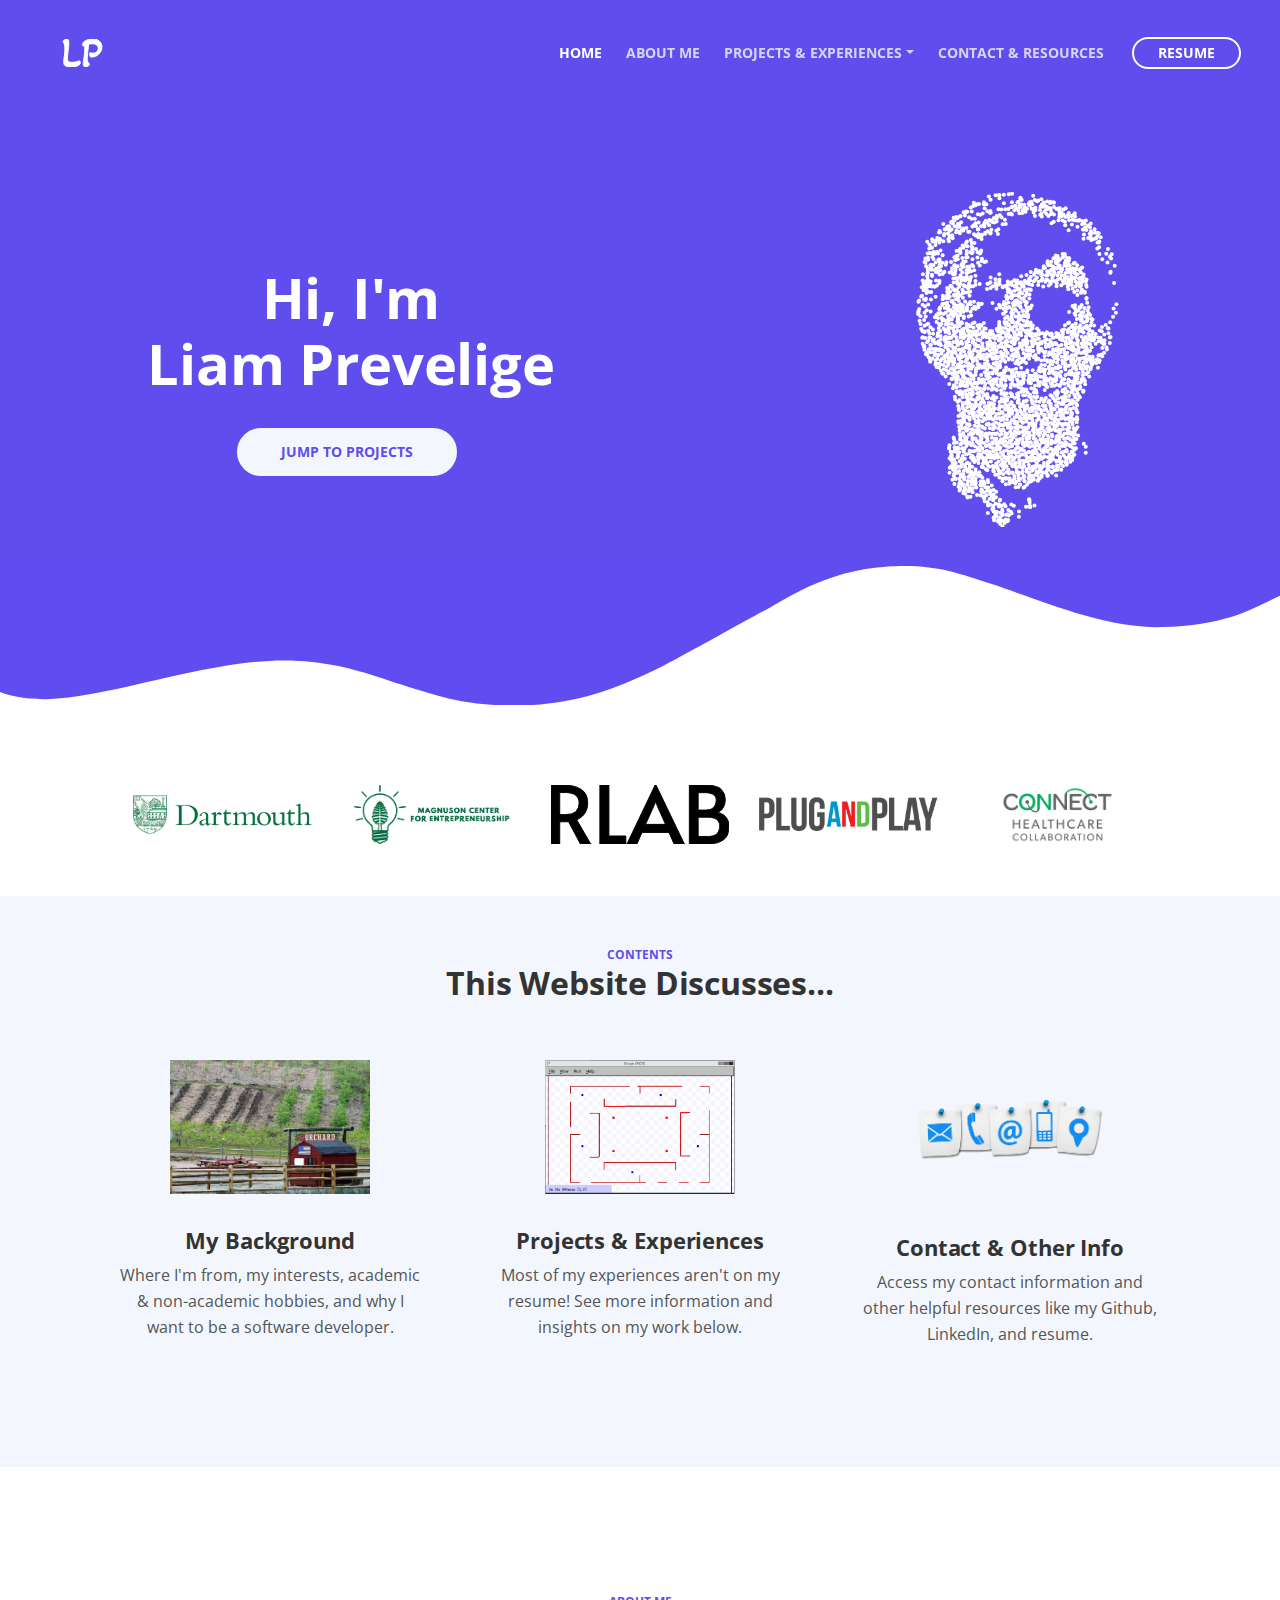
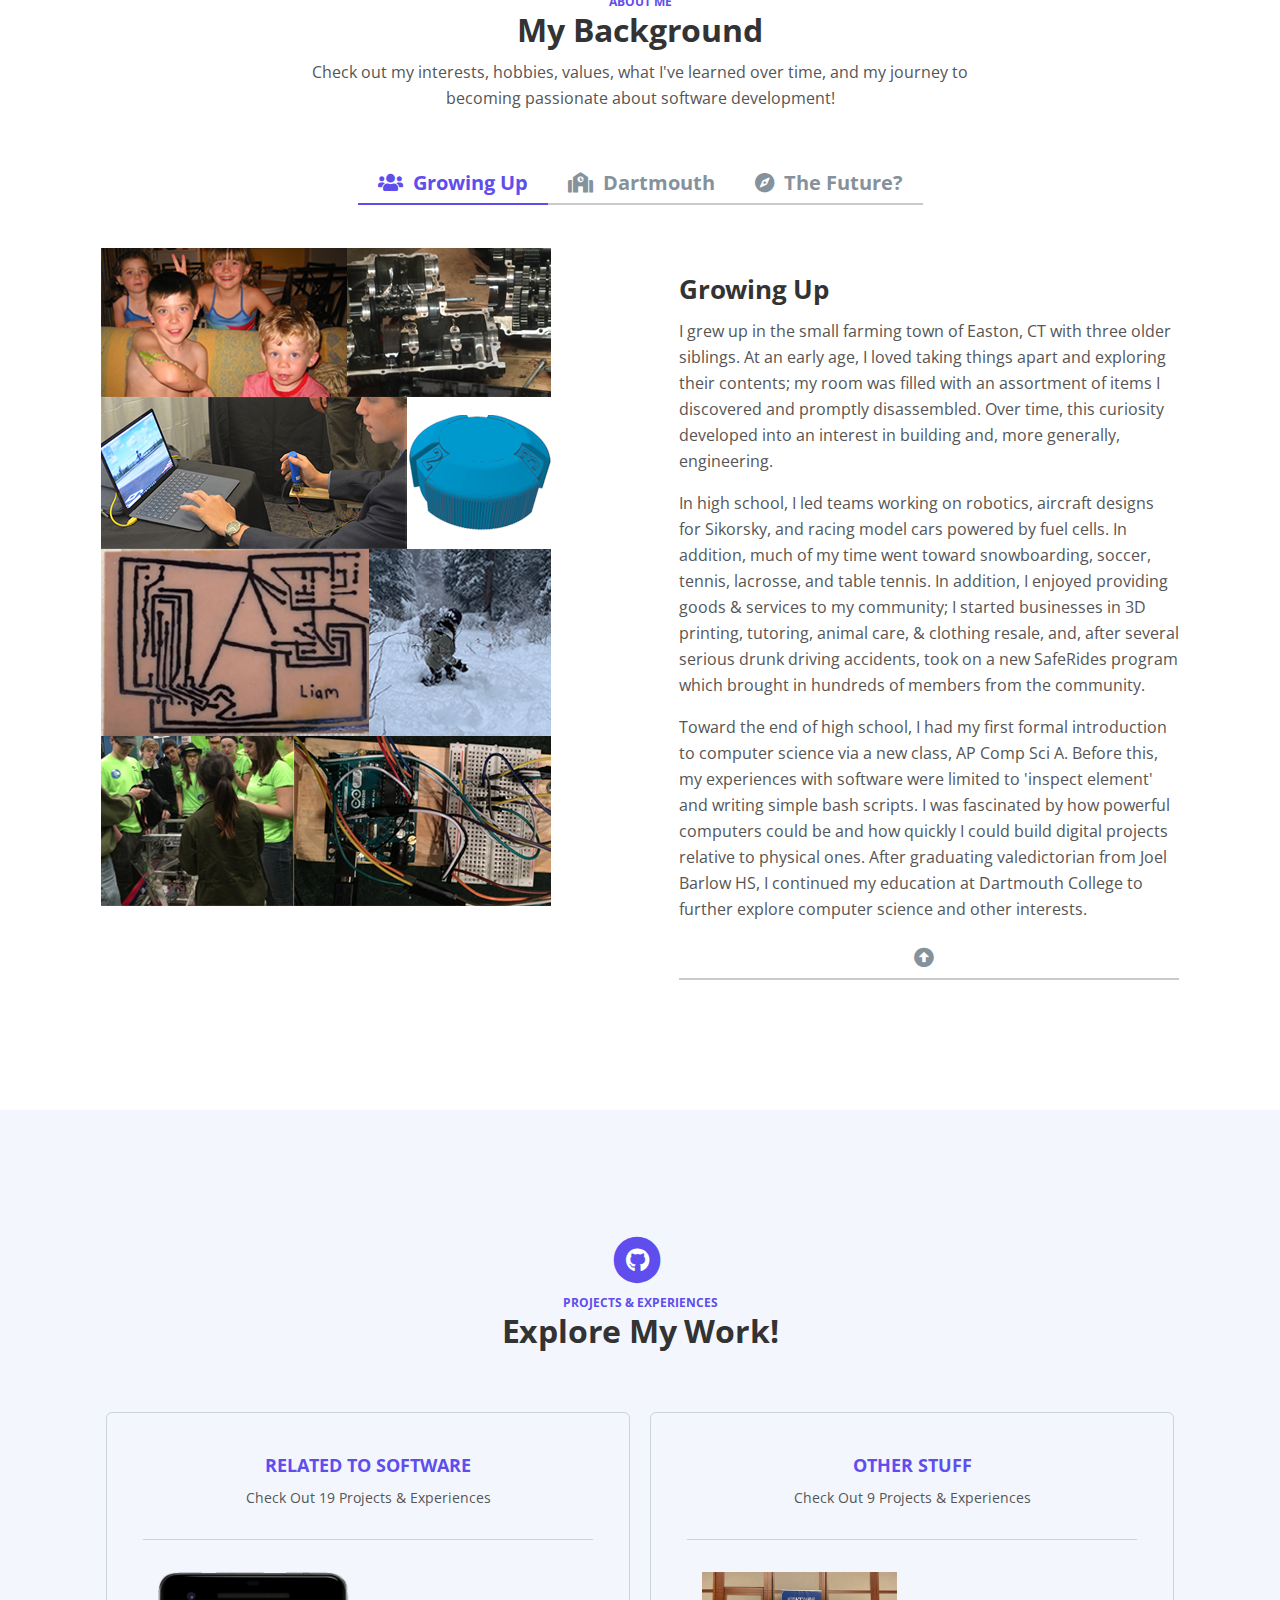
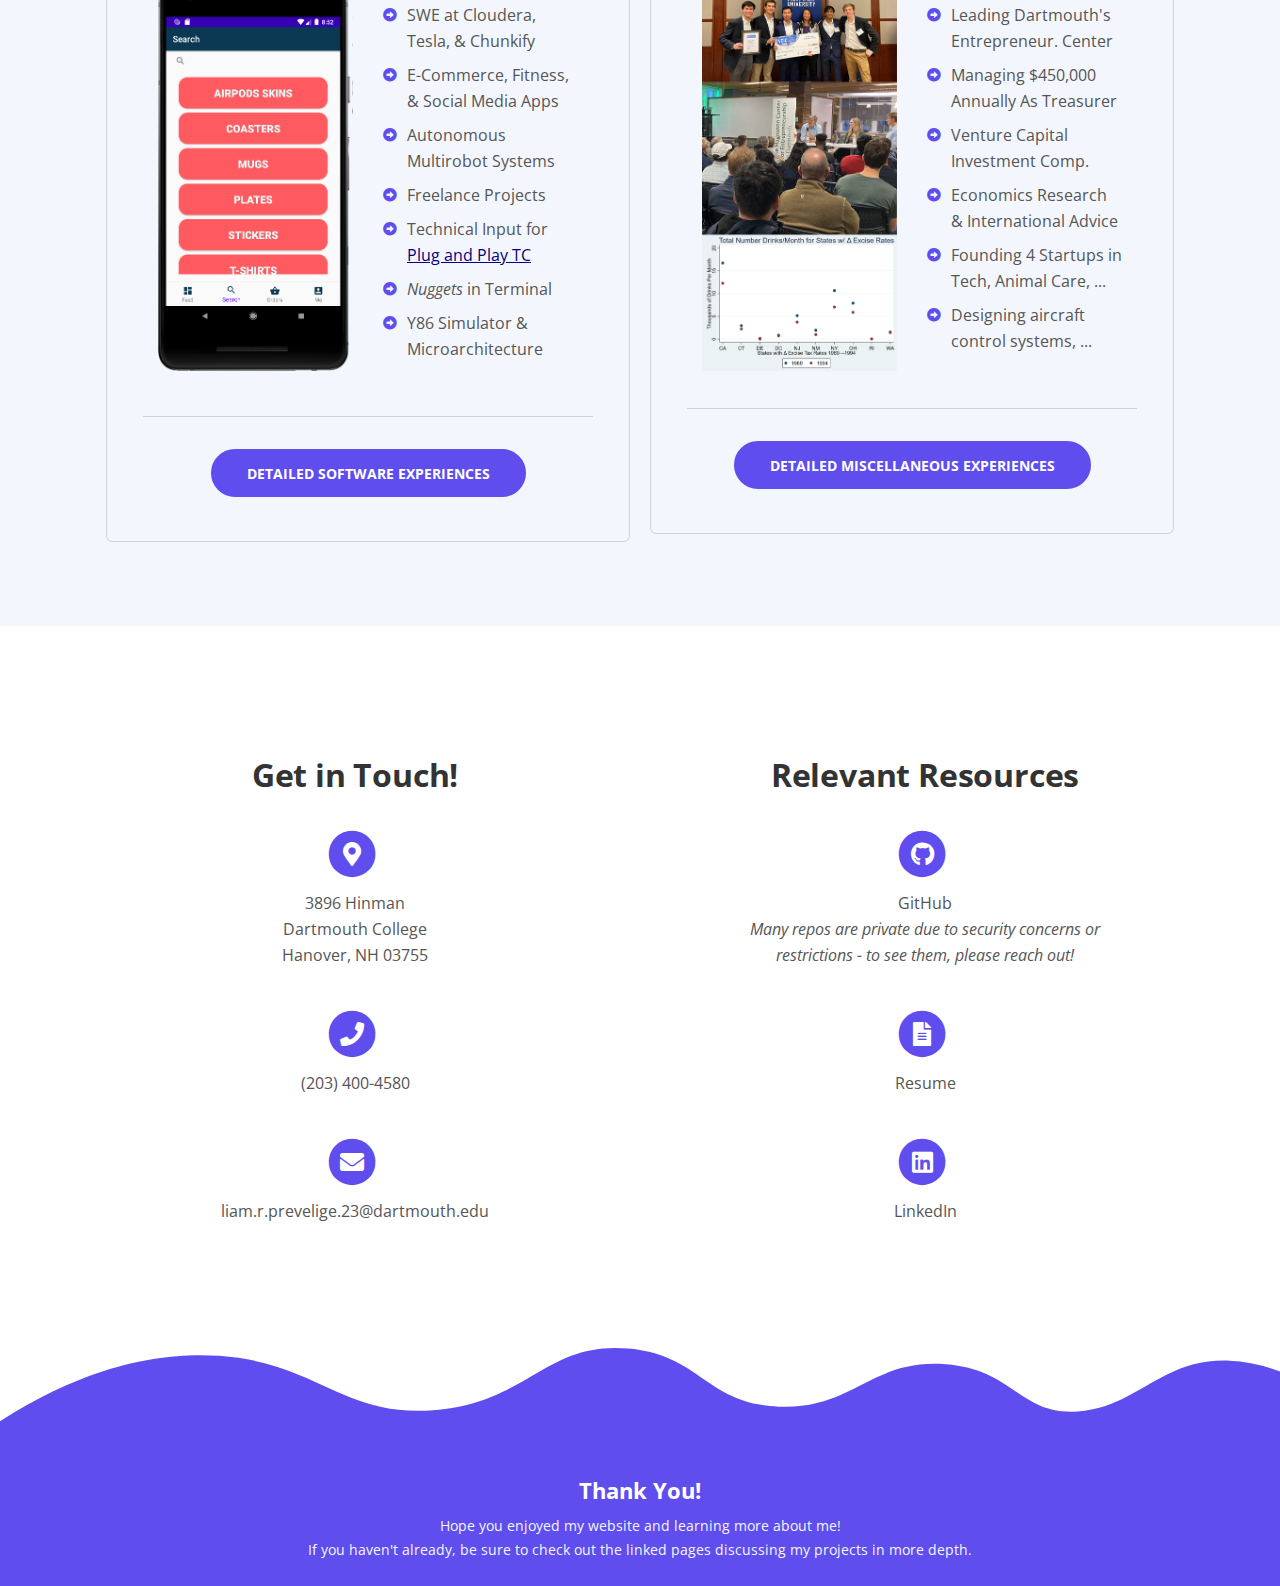
==== commit 42ca1cfd: "text updates" ====
--- a/index.html
+++ b/index.html
@@ -292,10 +292,10 @@
                 </div> <!-- end of col -->
                 <div class="col-lg-6">
                   <div class="text-container">
-                    <h3>Curious... and a Bit Chaotic</h3>
+                    <h3>Growing Up</h3>
                     <p>I grew up in the small farming town of Easton, CT with three older siblings.
-                      At an early age, I loved taking things apart and exploring their contents... much more than
-                      putting them back together; my room was filled with an assortment of items I discovered and
+                      At an early age, I loved taking things apart and exploring their contents; my room was 
+                      filled with an assortment of items I discovered and
                       promptly disassembled. Over time, this curiosity developed into an interest in
                       building and, more generally, engineering.
                     </p>
@@ -341,7 +341,7 @@
                     <p>
                       Following high school, I decided to continue exploring my interests in
                       the intersection of software and business with a double major
-                      in computer science and economics at Dartmouth College. Now, in December of 2021,
+                      in computer science and economics at Dartmouth College. Now (in 2021) 
                       I'm a junior at Dartmouth graduating in 2023. I have completed my
                       graduation requirements for both majors by overloading on courses, with the exception of the
                       senior
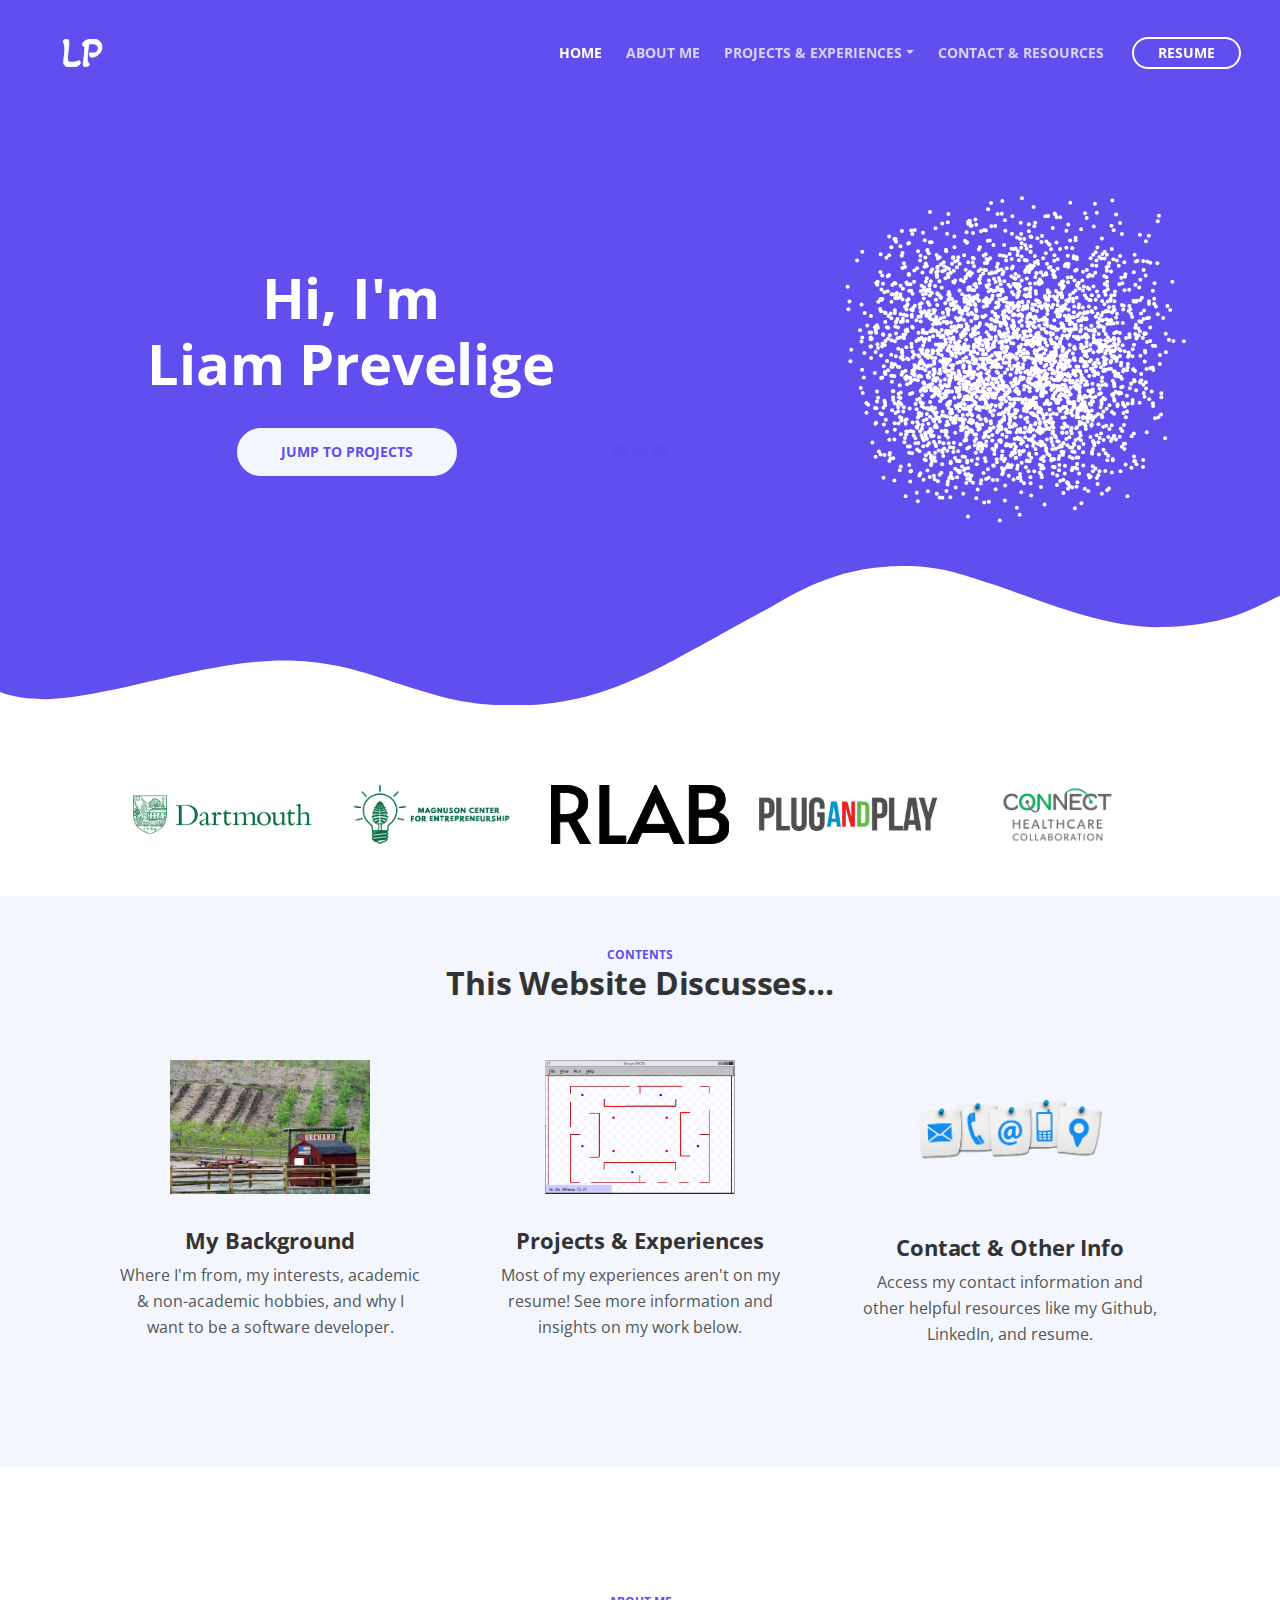
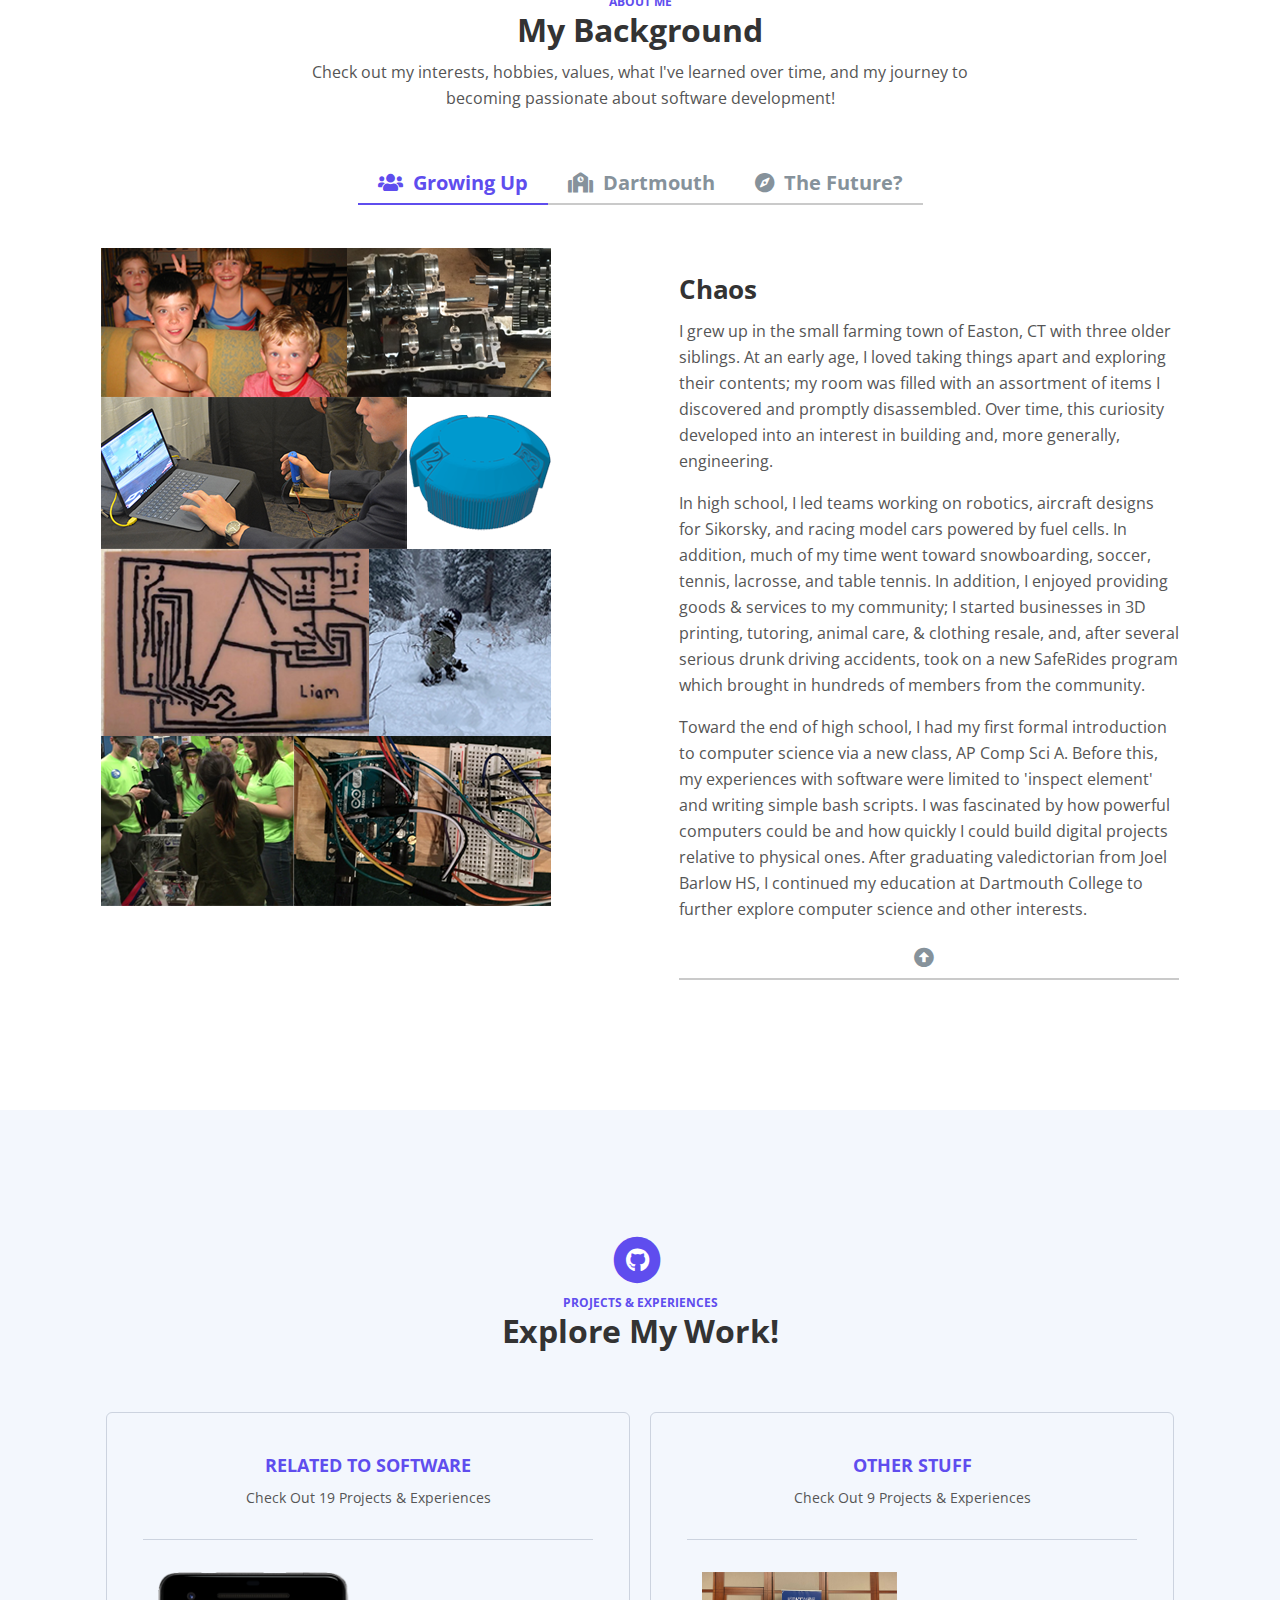
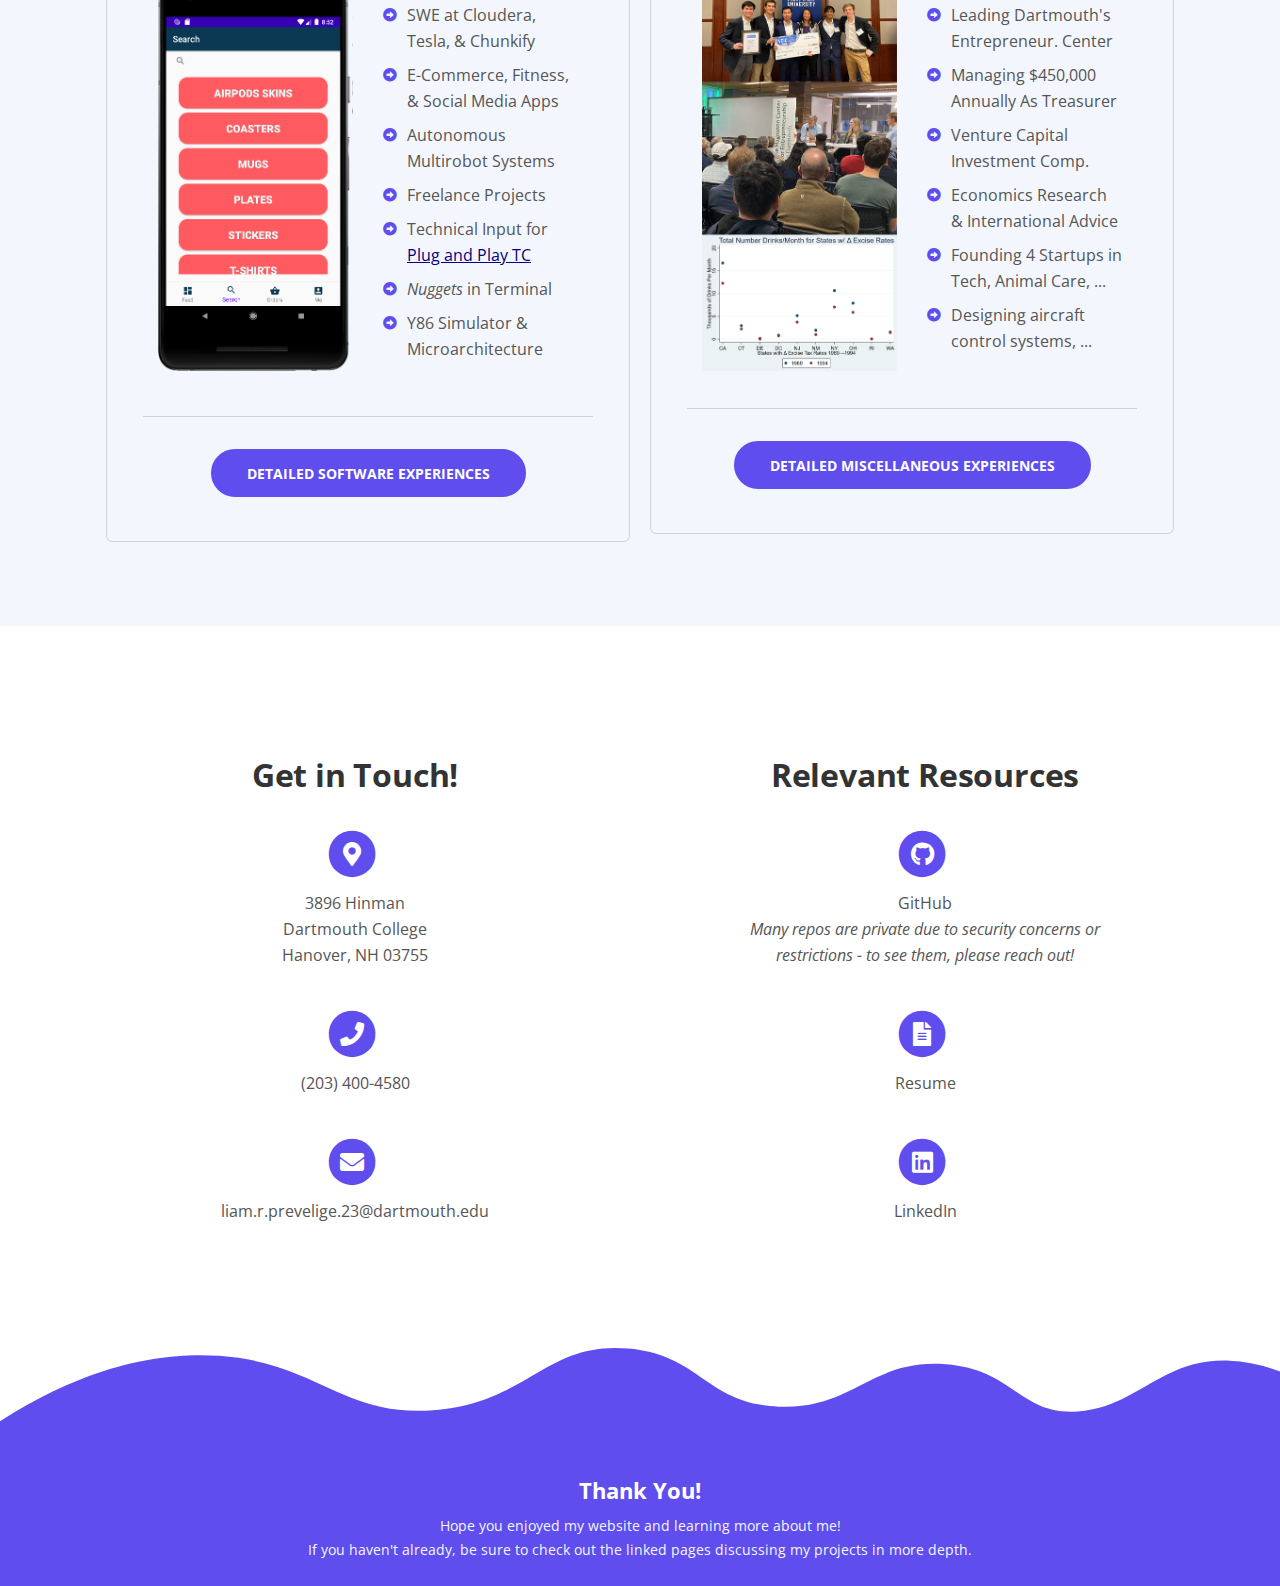
==== commit 8b05cbe5: "more text updates, still cringey" ====
--- a/index.html
+++ b/index.html
@@ -292,7 +292,7 @@
                 </div> <!-- end of col -->
                 <div class="col-lg-6">
                   <div class="text-container">
-                    <h3>Growing Up</h3>
+                    <h3>Chaos</h3>
                     <p>I grew up in the small farming town of Easton, CT with three older siblings.
                       At an early age, I loved taking things apart and exploring their contents; my room was 
                       filled with an assortment of items I discovered and
@@ -388,13 +388,12 @@
                   <div class="text-container">
                     <h3>Goals & Promises</h3>
                     <p>
-                      Over time, it has become clear to me that any specific predictions
-                      for the future will probably be wrong. So instead, I'll focus more generally on
-                      what I want in the years ahead.
+                      I can't predict the future, but I do know what I want in the years ahead - at least 
+                      generally.
                     </p>
                     <p>
-                      For starters, I want to be a software developer so I can continue creating and
-                      exploring my interests in the digital world. I want to work for a company
+                      For starters, I want to be a software engineer so I can continue building cool things and
+                      working with exciting tech. I want to work for a company
                       where I can impact the lives of many people - whether that be fellow employees
                       or the end consumer. I want to be in an environment where the people around me
                       are passionate about their work and drive me to be a better version of myself.
@@ -403,10 +402,10 @@
                       both inside and outside of work.
                     </p>
                     <p>
-                      Of course, this is a lot to ask for and there are promises I should keep on my end.
+                     There are promises I should keep on my end.
                       I'd like my future self to prioritize being adaptable, perseverant, focused, and a
                       team player. I enjoy being a leader and I work well under pressure, so I promise to step
-                      up and take a leadership role at the right opportunities. Finally, I promise to try and bring a
+                      up and take a leadership role at the right opportunities. I promise to try and bring a
                       new perspective to familiar environments, while looking for ways to better myself inside and
                       outside of work.
                     </p>
